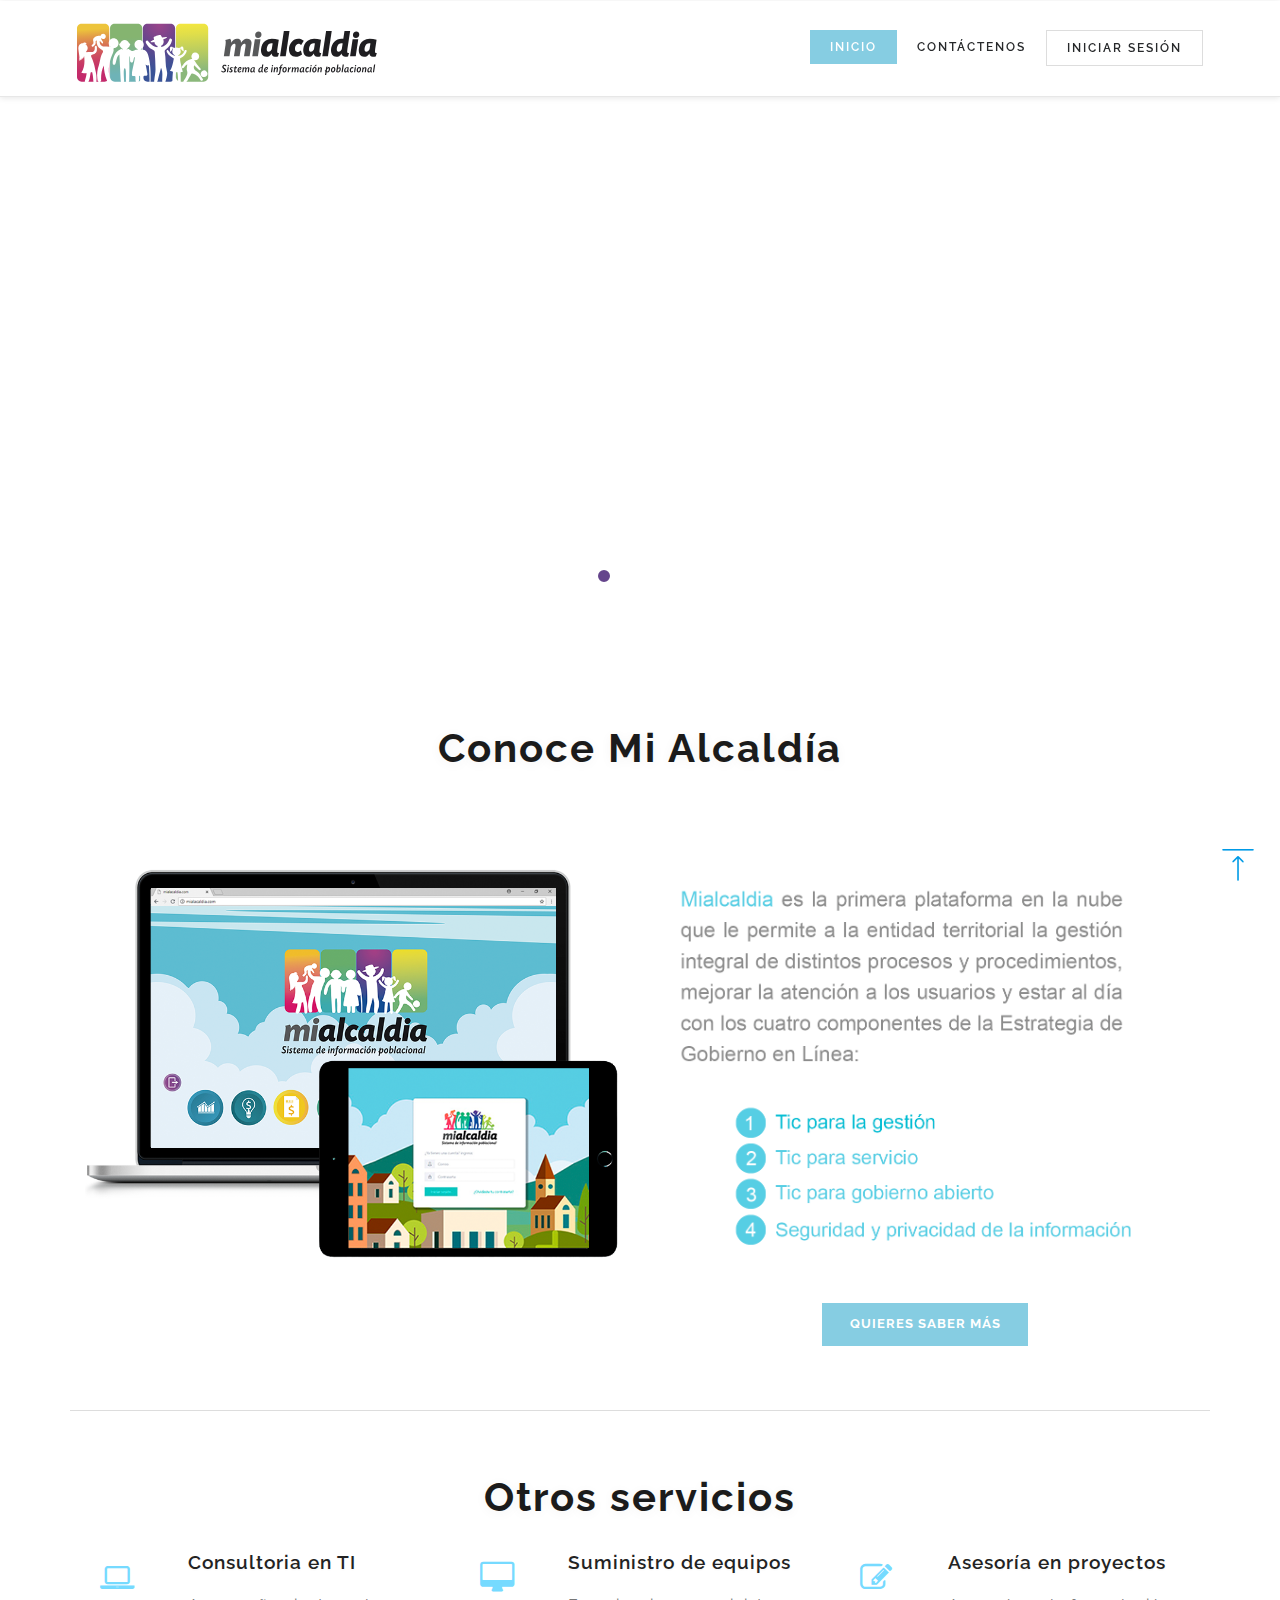
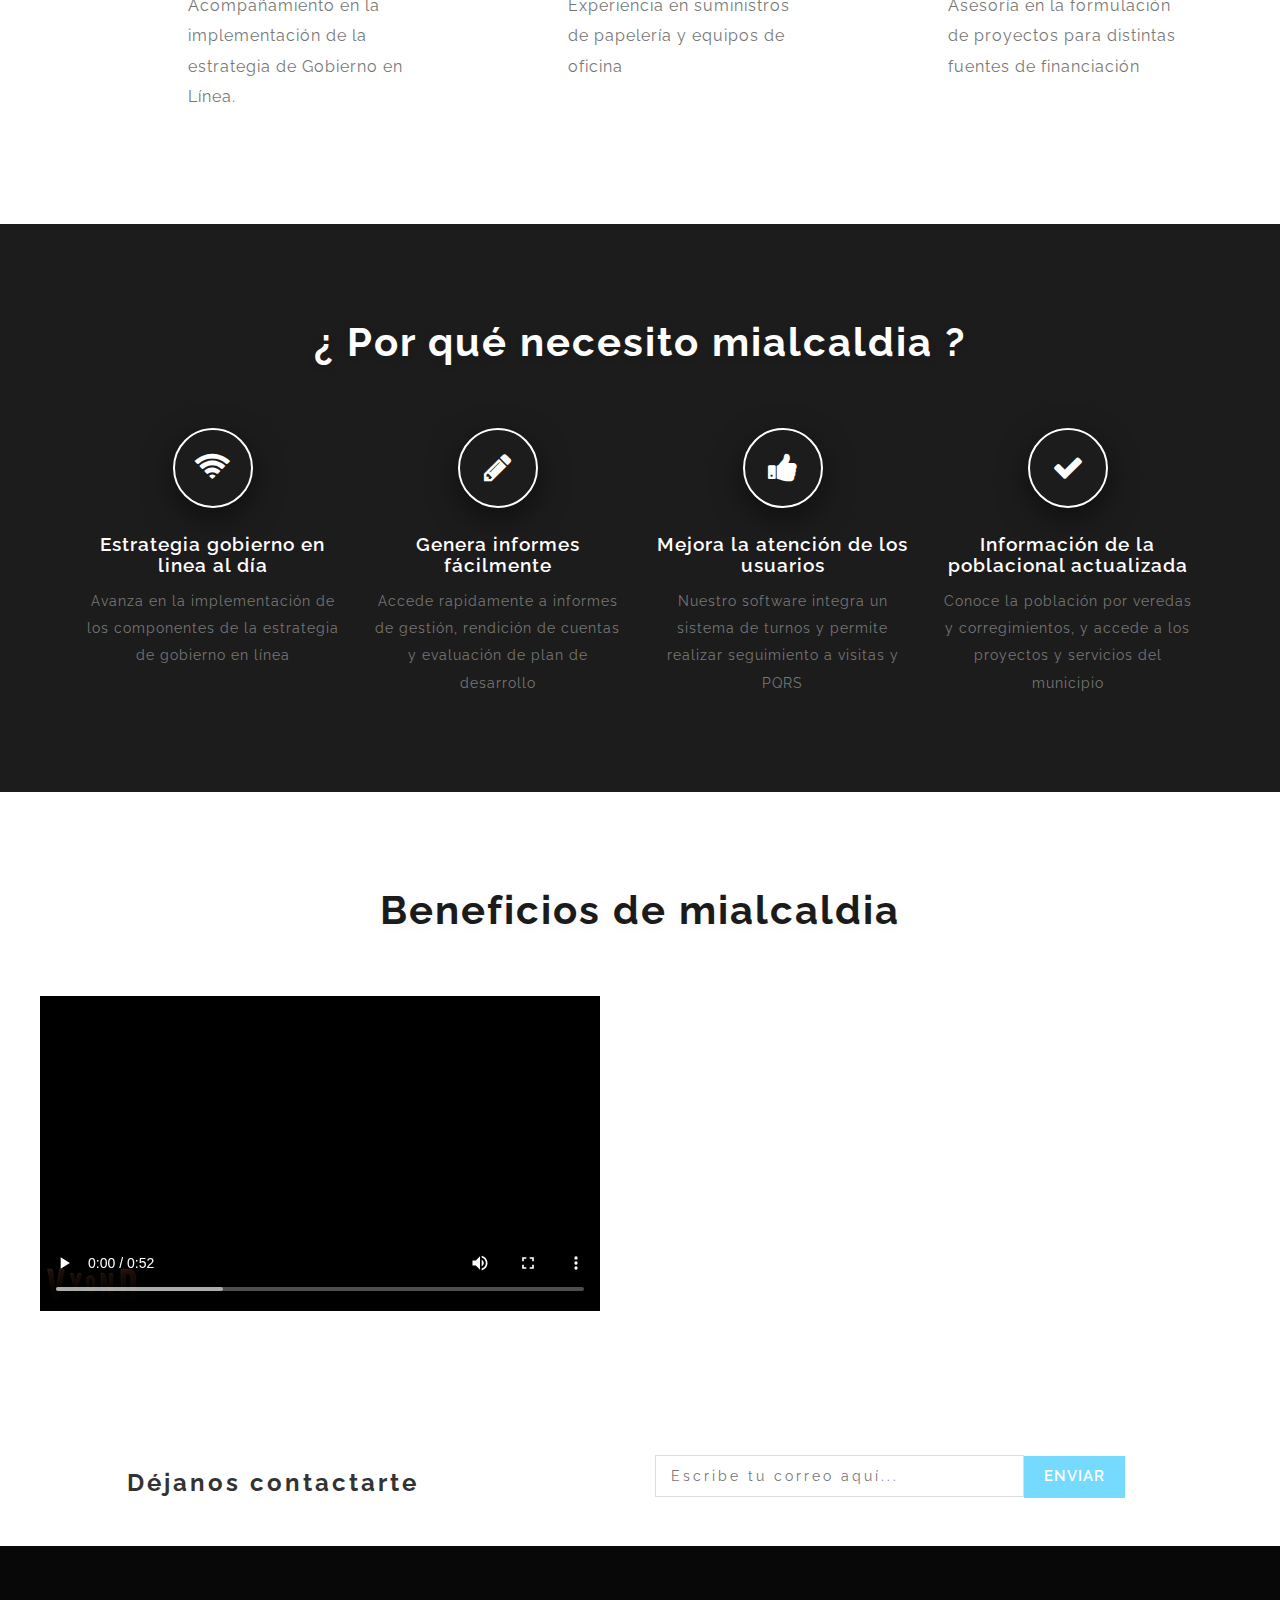
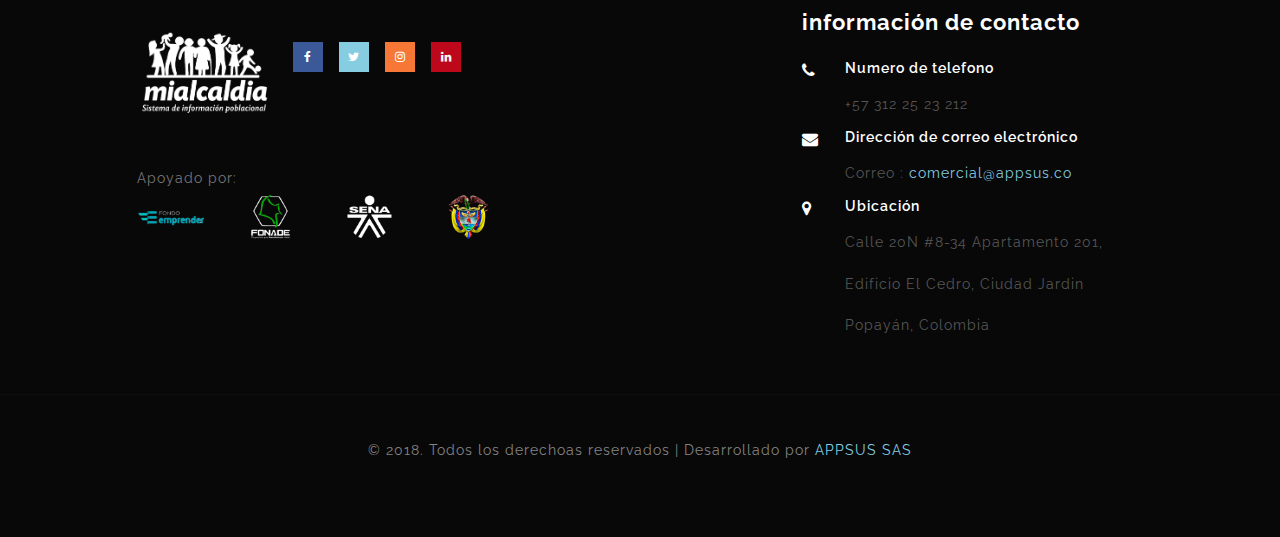
==== index.html @ 572cb710 "Cambios login" ====
<!--
	Author: W3layouts
	Author URL: http://w3layouts.com
	License: Creative Commons Attribution 3.0 Unported
	License URL: http://creativecommons.org/licenses/by/3.0/
-->

<!DOCTYPE html>
<html>

<head>
	<title>INICIO</title>

	<!--/tags -->
	<meta name="viewport" content="width=device-width, initial-scale=1">
	<meta http-equiv="Content-Type" content="text/html; charset=utf-8" />
	<meta name="keywords" content="Conceit Responsive web template, Bootstrap Web Templates, Flat Web Templates, Android Compatible web template, 
Smartphone Compatible web template, free webdesigns for Nokia, Samsung, LG, SonyEricsson, Motorola web design" />
	<script type="application/x-javascript">
		addEventListener("load", function () {
			setTimeout(hideURLbar, 0);
		}, false);

		function hideURLbar() {
			window.scrollTo(0, 1);
		}
	</script>
	<!--//tags -->
	<link href="css/bootstrap.css" rel="stylesheet" type="text/css" media="all" />
	<link href="css/style.css" rel="stylesheet" type="text/css" media="all" />
	<link href="css/prettyPhoto.css" rel="stylesheet" type="text/css" />
	<link href="css/font-awesome.css" rel="stylesheet">
	<!-- //for bootstrap working -->
	<link href="//fonts.googleapis.com/css?family=Raleway:100,100i,200,300,300i,400,400i,500,500i,600,600i,700,800" rel="stylesheet">
	<link href="//fonts.googleapis.com/css?family=Source+Sans+Pro:300,300i,400,400i,600,600i,700" rel="stylesheet">
	<link rel="shortcut icon" href="assets/img/favicon/favicon.png">
</head>

<body>
	<div class="top_header" id="home">
		<!-- Fixed navbar -->
		<nav class="navbar navbar-default navbar-fixed-top">
			<div class="nav_top_fx_w3ls_agileinfo">
				<div class="navbar-header">
					<button type="button" class="navbar-toggle collapsed" data-toggle="collapse" data-target="#navbar" aria-expanded="false"
					    aria-controls="navbar">
            <span class="sr-only">Toggle navigation</span>
            <span class="icon-bar"></span>
            <span class="icon-bar"></span>
            <span class="icon-bar"></span>
          </button>
		  	<div class="logo-w3layouts-agileits">
				<h1> <a class="navbar-brand" href="index.html"><img src="images/logo.svg"  alt="logo"> </a></h1>
			</div>
				</div>
				<div id="navbar" class="navbar-collapse collapse">
					<div class="nav_right_top">
						<ul class="nav navbar-nav navbar-right">
							<li><a class="request" href="www.mialcaldia.org/pruebaappsus">Iniciar sesión</a></li>
						</ul>
						<ul class="nav navbar-nav">
							<li class="active"><a href="index.html">Inicio</a></li>
							<li><a href="contact.html">Contáctenos</a></li>
						</ul>						
					</div>
				</div>
				<!--/.nav-collapse -->
			</div>
		</nav>
	</div>
	<!-- banner -->
	<div id="myCarousel" class="carousel slide" data-ride="carousel">
		<!-- Indicators -->
		<ol class="carousel-indicators">
			<li data-target="#myCarousel" data-slide-to="0" class="active"></li>
			<li data-target="#myCarousel" data-slide-to="1" class=""></li>
			<li data-target="#myCarousel" data-slide-to="2" class=""></li>
			<li data-target="#myCarousel" data-slide-to="3" class=""></li>
		</ol>
		<div class="carousel-inner" role="listbox">
			<div class="item active">
				<div class="container img-responsive">
					<div class="carousel-caption">	
					</div>
				</div>
			</div>
			<div class="item item2">
				<div class="container">
					<div class="carousel-caption img-responsive">
					</div>
				</div>
			</div>
			<div class="item item3">
				<div class="container">
					<div class="carousel-caption img-responsive">
					</div>
				</div>
			</div>
			<div class="item item4">
				<div class="container">
					<div class="carousel-caption img-responsive">
					</div>
				</div>
			</div>
		</div>
		<a class="left carousel-control" href="#myCarousel" role="button" data-slide="prev">
			<span class="fa fa-chevron-left" aria-hidden="true"></span>
			<span class="sr-only">Anterior</span>
		</a>
		<a class="right carousel-control" href="#myCarousel" role="button" data-slide="next">
			<span class="fa fa-chevron-right" aria-hidden="true"></span>
			<span class="sr-only">Siguiente</span>
		</a>
		<!-- The Modal -->
	</div>
	<!--//banner -->
	<!--/ab-->
	<div class="banner_bottom">
		<div class="container">
			<h3 class="tittle-w3ls">Conoce Mi Alcaldía</h3>
			<div class="inner_sec_info_wthree_agile">
				<div class="help_full">
					<div class="col-md-6 banner_bottom_grid help">
						<img src="assets/img/pantallas.png" alt=" " class="img-responsive">
					</div>
					<div class="col-md-6 banner_bottom_left">
						<img src="assets/img/textopantallas.png" alt=" " class="img-responsive">
						<div class="ab_button">
							<br>
							<br>
							<a class="btn btn-primary" href="contact.html" role="button">Quieres saber más</a>
						</div>
					</div>
					<div class="clearfix"></div>
				</div>
			</div>
			<!-- slader-->
			<div class="news-main">
			<h3 class="tittle-w3ls">Otros servicios</h3>
			<div class="col-md-4 banner_bottom_left">
				<div class="banner_bottom_pos">
					<div class="banner_bottom_pos_grid">
						<div class="col-xs-3 banner_bottom_grid_left">
							<div class="banner_bottom_grid_left_grid">
								<span class="fa fa-laptop" aria-hidden="true"></span>
							</div>
						</div>
						<div class="col-xs-9 banner_bottom_grid_right">
							<h4>Consultoria en TI</h4>
							<p>Acompañamiento en la implementación de la estrategia de Gobierno en Línea.</p>

						</div>
						<div class="clearfix"> </div>
					</div>
				</div>
			</div>
			<div class="col-md-4 banner_bottom_left">
				<div class="banner_bottom_pos">
					<div class="banner_bottom_pos_grid">
						<div class="col-xs-3 banner_bottom_grid_left">
							<div class="banner_bottom_grid_left_grid">
								<span class="fa fa-desktop" aria-hidden="true"></span>
							</div>
						</div>
						<div class="col-xs-9 banner_bottom_grid_right">
							<h4>Suministro de equipos</h4>
							<p>Experiencia en suministros de papelería y equipos de oficina
						</div>
						<div class="clearfix"> </div>
					</div>
				</div>
			</div>
			<div class="col-md-4 banner_bottom_left">
				<div class="banner_bottom_pos">
					<div class="banner_bottom_pos_grid">
						<div class="col-xs-3 banner_bottom_grid_left">
							<div class="banner_bottom_grid_left_grid">
								<span class="fa fa-pencil-square-o" aria-hidden="true"></span>
							</div>
						</div>
						<div class="col-xs-9 banner_bottom_grid_right">
							<h4>Asesoría en proyectos</h4>
							<p>Asesoría en la formulación de proyectos para distintas fuentes de financiación</p>

						</div>
						<div class="clearfix"> </div>
					</div>
				</div>
			</div>
			<div class="clearfix"></div>
		</div>
		</div>
	</div>
	<!--//ab-->

<!--/what-->
<div class="works">
	<div class="container">
		<h3 class="tittle-w3ls cen">¿ Por qué necesito mialcaldia ?</h3>
		<div class="inner_sec_info_wthree_agile">
			<div class="ser-first">
				<div class="col-md-3 ser-first-grid text-center">
					<span class="fa fa-wifi" aria-hidden="true"></span>
					<h3>Estrategia gobierno en linea al día</h3>
					<p>Avanza en la implementación de los componentes de la estrategia de gobierno en línea</p>
				</div>
				<div class="col-md-3 ser-first-grid text-center">
					<span class="fa fa-pencil" aria-hidden="true"></span>
					<h3>Genera informes fácilmente</h3>
					<p>Accede rapidamente a informes de gestión, rendición de cuentas y evaluación de plan de desarrollo</p>
				</div>
				<div class="col-md-3 ser-first-grid text-center">
					<span class="fa fa-thumbs-up" aria-hidden="true"></span>
					<h3>Mejora la atención de los usuarios</h3>
					<p>Nuestro software integra un sistema de turnos y permite realizar seguimiento a visitas y PQRS</p>
				</div>
				<div class="col-md-3 ser-first-grid text-center">
					<span class="fa fa-check" aria-hidden="true"></span>
					<h3>Información de la poblacional actualizada</h3>
					<p>Conoce la población por veredas y corregimientos, y accede a los proyectos y servicios del municipio</p>
				</div>
				<div class="clearfix"></div>
			</div>
		</div>

	</div>
</div>

<div class="banner_bottom">
		    <h3 class="tittle-w3ls">Beneficios de mialcaldia</h3>
			<div class="inner_sec_info_wthree_agile">
				<div class="help_full">
					<div class="col-md-6 banner_bottom_grid help">
							<div class="delimitador">
								<div class="contenedor2">
									<video class="video" controls>
										<source src="./assets/video/mialcaldia.mp4" type="video/mp4">
									</video>
								</div>
							</div>
					</div>
					<div class="col-md-6 banner_bottom_left">
						<!-- <img src="assets/img/textopantallas.png" alt=" " class="img-responsive"> -->
					</div>
					<div class="clearfix"></div>
				</div>
			</div>
			<div class="clearfix"></div>
</div>

<!-- /newsletter-->
<div class="newsletter_w3ls_agileits">
	<div class="col-sm-6 newsleft">
		<h3>Déjanos contactarte</h3>
	</div>
	<div class="col-sm-6 newsright">
		<form action="#" method="post">
			<input type="email" placeholder="Escribe tu correo aquí..." name="email" required="">
			<input type="submit" value="Enviar">
		</form>
	</div>

	<div class="clearfix"></div>
</div>
<!-- //newsletter-->


<!-- footer -->
<div class="footer">
	<div class="footer_inner_info_w3ls_agileits">
		<div class="col-md-1"></div>
		<div class="col-md-4">
			<div class="col-md-5 ser-first-grid"><img src="assets/img/logos/logomialcaldia.png" alt=" " class="img-responsive"></div>
			<ul class="social-nav model-3d-0 footer-social social two">
							<li>
								<a href="https://www.facebook.com/Appsussas/" class="facebook">
									<div class="front">
										<i class="fa fa-facebook" aria-hidden="true"></i>
									</div>
									<div class="back">
										<i class="fa fa-facebook" aria-hidden="true"></i>
									</div>
								</a>
							</li>
							<li>
								<a href="#" class="twitter">
									<div class="front">
										<i class="fa fa-twitter" aria-hidden="true"></i>
									</div>
									<div class="back">
										<i class="fa fa-twitter" aria-hidden="true"></i>
									</div>
								</a>
							</li>
							<li>
								<a href="#" class="instagram">
									<div class="front">
										<i class="fa fa-instagram" aria-hidden="true"></i>
									</div>
									<div class="back">
										<i class="fa fa-instagram" aria-hidden="true"></i>
									</div>
								</a>
							</li>
							<li>
								<a href="#" class="pinterest">
									<div class="front">
										<i class="fa fa-linkedin" aria-hidden="true"></i>
									</div>
									<div class="back">
										<i class="fa fa-linkedin" aria-hidden="true"></i>
									</div>
								</a>
							</li>
			</ul>
			<div class="col-md-12 ser-first-grid"><br><p>Apoyado por:</p></div>
			<div class="col-md-3 ser-first-grid"><img src="assets/img/logos/fondoemprender.png" alt=" " class="img-responsive"></div>
			<div class="col-md-3 ser-first-grid"><img src="assets/img/logos/fonade.png" alt=" " class="img-responsive"></div>
			<div class="col-md-3 ser-first-grid"><img src="assets/img/logos/sena.png" alt=" " class="img-responsive"></div>
			<div class="col-md-3 ser-first-grid"><img src="assets/img/logos/colombia.png" alt=" " class="img-responsive"></div>
			<div class="col-md-12 ser-first-grid"><br></div>
		</div>
		<div class="col-md-7">
			<div class="sign-grds">
			    <div class="col-md-4 sign-gd-two"></div>
				<div class="col-md-6 sign-gd-two">
					<h4>información de contacto</h4>
					<div class="address">
						<div class="address-grid">
							<div class="address-left">
								<i class="fa fa-phone" aria-hidden="true"></i>
							</div>
							<div class="address-right">
								<h6>Numero de telefono</h6>
								<p>+57 312 25 23 212</p>
							</div>
							<div class="clearfix"> </div>
						</div>
						<div class="address-grid">
							<div class="address-left">
								<i class="fa fa-envelope" aria-hidden="true"></i>
							</div>
							<div class="address-right">
								<h6>Dirección de correo electrónico</h6>
								<p>Correo :
									<a href="mailto:comercial@appsus.co"> comercial@appsus.co</a>
								</p>
							</div>
							<div class="clearfix"> </div>
						</div>
						<div class="address-grid">
							<div class="address-left">
								<i class="fa fa-map-marker" aria-hidden="true"></i>
							</div>
							<div class="address-right">
								<h6>Ubicación</h6>
								<p>Calle 20N #8-34 Apartamento 201,</p>
							    <p>Edificio El Cedro, Ciudad Jardin</p>
								<p>Popayán, Colombia</p>
							</div>
							<div class="clearfix"> </div>
						</div>
					</div>
				</div>

				<div class="clearfix"></div>
			</div>
		</div>
		<div class="clearfix"></div>
		<p class="copy-right">&copy 2018. Todos los derechoas reservados | Desarrollado por
			<a href="http://www.appsus.co/">APPSUS SAS</a>
		</p>
	</div>
</div>
</div>
<!-- //footer -->
	<script type="text/javascript" src="js/jquery-2.2.3.min.js"></script>
	<script type="text/javascript" src="js/bootstrap.js"></script>
	<script>
		$('ul.dropdown-menu li').hover(function () {
			$(this).find('.dropdown-menu').stop(true, true).delay(200).fadeIn(500);
		}, function () {
			$(this).find('.dropdown-menu').stop(true, true).delay(200).fadeOut(500);
		});
	</script>

	<!-- js -->
	<!-- Smooth-Scrolling-JavaScript -->
	<script type="text/javascript" src="js/easing.js"></script>
	<script type="text/javascript" src="js/move-top.js"></script>
	<script type="text/javascript">
		jQuery(document).ready(function ($) {
			$(".scroll, .navbar li a, .footer li a").click(function (event) {
				$('html,body').animate({
					scrollTop: $(this.hash).offset().top
				}, 1000);
			});
		});
	</script>
	<!-- //Smooth-Scrolling-JavaScript -->
	<script type="text/javascript">
		$(document).ready(function () {
			/*
									var defaults = {
							  			containerID: 'toTop', // fading element id
										containerHoverID: 'toTopHover', // fading element hover id
										scrollSpeed: 1200,
										easingType: 'linear' 
							 		};
									*/

			$().UItoTop({
				easingType: 'easeOutQuart'
			});

		});
	</script>
	<a href="#home" class="scroll" id="toTop" style="display: block;"> <span id="toTopHover" style="opacity: 1;"> </span></a>
	<!-- jQuery-Photo-filter-lightbox-Gallery-plugin -->
	<script type="text/javascript" src="js/jquery-1.7.2.js"></script>
	<script src="js/jquery.quicksand.js" type="text/javascript"></script>
	<script src="js/script.js" type="text/javascript"></script>
	<script src="js/jquery.prettyPhoto.js" type="text/javascript"></script>
	<!-- //jQuery-Photo-filter-lightbox-Gallery-plugin -->

</body>

</html>
---- css/style.css ----
/*--
	Author: W3Layouts
	Author URL: http://w3layouts.com
	License: Creative Commons Attribution 3.0 Unported
	License URL: http://creativecommons.org/licenses/by/3.0/
--*/

html,
body {
    margin: 0;
    font-size: 100%;
    background: #fff;
    font-family: 'Raleway', sans-serif;
}

body a {
    text-decoration: none;
    transition: 0.5s all;
    -webkit-transition: 0.5s all;
    -moz-transition: 0.5s all;
    -o-transition: 0.5s all;
    -ms-transition: 0.5s all;
}

a:hover {
    text-decoration: none;
}

input[type="button"],
input[type="submit"] {
    transition: 0.5s all;
    -webkit-transition: 0.5s all;
    -moz-transition: 0.5s all;
    -o-transition: 0.5s all;
    -ms-transition: 0.5s all;
}

h1,
h2,
h3,
h4,
h5,
h6 {
    margin: 0;
    font-family: 'Raleway', sans-serif;
}

p {
    letter-spacing: 1px;
    font-size: 1em;
    line-height: 1.9em;
    color: #777;
}

ul {
    margin: 0;
    padding: 0;
}

label {
    margin: 0;
}

.navbar-nav {
    float: right;
    margin: 0;
}

.navbar-default {
    background-color: #ffffff;
    box-shadow: 0px 1px 6px rgba(0, 0, 0, 0.1);
}

.navbar-nav>li>a {
    padding-top: 25px;
    padding-bottom: 25px;
}

.nav_top_fx_w3ls_agileinfo {
    margin: 0 auto;
    width: 88%;
    padding: 1.4em 0;
}

.navbar-brand {
    float: left;
    height: 50px;
    padding: 0;
    font-size: 18px;
    line-height: 20px;
    display: inline-block;
    text-shadow: 0 1px 2px rgba(0, 0, 0, 0.29);
    color: #000;
    font-weight: 700;
    text-decoration: none;
}

.navbar-default .navbar-brand {
    color: #111;
}

.logo-w3layouts-agileits h1 a {
    font-size: 1.1em;
    color: #111;
    height: 50px;
    width: 40px;
}

.navbar-nav>li>a {
    padding: 7px 20px;
    text-transform: uppercase;
    letter-spacing: 2px;
    font-size: 0.75em;
    font-weight: 600;
}

.navbar-default .navbar-nav>li>a {
    color: #27292b;
}

.dropdown-menu>li>a {
    display: block;
    padding: 10px 20px!important;
    clear: both;
    font-weight: normal;
    line-height: 1.42857143;
    color: #807d7d;
    letter-spacing: 1px;
}

.dropdown-menu>li>a:hover,
.dropdown-menu>li>a:focus {
    color: #262626;
    text-decoration: none;
    background-color: #c3e6f3;
}

a.request {

    border: 1px solid #ddd;
    padding: 0.6em 1.2em;
 
}

.nav_right_top {
    margin-top: 0.4em;
}

.navbar-default .navbar-nav>.active>a,
.navbar-default .navbar-nav>.active>a:hover,
.navbar-default .navbar-nav>.active>a:focus {
    color: #fff;
    background-color: #86CDE2;
}

.navbar-default .navbar-brand:hover,
.navbar-default .navbar-brand:focus {
    color: #2d2d2d;
    background-color: none;
}

span.desc {
    font-size: 0.3em;
    display: block;
    font-weight: 400;
    color: #777;
    letter-spacing: 5px;
}

.logo-w3layouts-agileits i.fa {
    color: #76daff;
}

/*-- header --*/

/*--// header --*/

/*-- banner --*/

.carousel .item {
    background: url(../assets/img/b1.png) no-repeat;
    background: url(../assets/img/b1.png) no-repeat;
    background: url(../assets/img/b1.png) no-repeat;
    background: url(../assets/img/b1.png) no-repeat;
    background-size: cover;
}

.carousel .item.item2 {
    background: url(../assets/img/b2.png) no-repeat;
    background: url(../assets/img/b2.png) no-repeat;
    background: url(../assets/img/b2.png) no-repeat;
    background: url(../assets/img/b2.png) no-repeat;
    background-size: cover;
}

.carousel .item.item3 {
    background: url(../assets/img/b3.png) no-repeat;
    background: url(../assets/img/b3.png) no-repeat;
    background: url(../assets/img/b3.png) no-repeat;
    background: url(../assets/img/b3.png) no-repeat;
    background-size: cover;
}

.carousel .item.item4 {
    background: url(../assets/img/b4.png) no-repeat;
    background: url(../assets/img/b4.png) no-repeat;
    background: url(../assets/img/b4.png) no-repeat;
    background: url(../assets/img/b4.png) no-repeat;
    background-size: cover;
}

.carousel .item.item5 {
    background: url(../assets/img/informacion/bancoproyectos.png) no-repeat;
    background: url(../assets/img/informacion/bancoproyectos.png) no-repeat;
    background: url(../assets/img/informacion/bancoproyectos.png) no-repeat;
    background: url(../assets/img/informacion/bancoproyectos.png) no-repeat;
    background-size: cover;
}

.carousel .item.item6 {
    background: url(../assets/img/informacion/rendicioncuentas.png) no-repeat;
    background: url(../assets/img/informacion/rendicioncuentas.png) no-repeat;
    background: url(../assets/img/informacion/rendicioncuentas.png) no-repeat;
    background: url(../assets/img/informacion/rendicioncuentas.png) no-repeat;
    background-size: cover;
}

.carousel .item.item7 {
    background: url(../assets/img/informacion/contratacion.png) no-repeat;
    background: url(../assets/img/informacion/contratacion.png) no-repeat;
    background: url(../assets/img/informacion/contratacion.png) no-repeat;
    background: url(../assets/img/informacion/contratacion.png) no-repeat;
    background-size: cover;
}

.carousel .item.item8 {
    background: url(../assets/img/informacion/ventanillaunica.png) no-repeat;
    background: url(../assets/img/informacion/ventanillaunica.png) no-repeat;
    background: url(../assets/img/informacion/ventanillaunica.png) no-repeat;
    background: url(../assets/img/informacion/ventanillaunica.png) no-repeat;
    background-size: cover;
}

.carousel .item.item9 {
    background: url(../assets/img/informacion/documental.png) no-repeat;
    background: url(../assets/img/informacion/documental.png) no-repeat;
    background: url(../assets/img/informacion/documental.png) no-repeat;
    background: url(../assets/img/informacion/documental.png) no-repeat;
    background-size: cover;
}

.carousel .item.item10 {
    background: url(../assets/img/informacion/recursoshumanos.png) no-repeat;
    background: url(../assets/img/informacion/recursoshumanos.png) no-repeat;
    background: url(../assets/img/informacion/recursoshumanos.png) no-repeat;
    background: url(../assets/img/informacion/recursoshumanos.png) no-repeat;
    background-size: cover;
}

.carousel .item.item11 {
    background: url(../assets/img/informacion/inventarios.png) no-repeat;
    background: url(../assets/img/informacion/inventarios.png) no-repeat;
    background: url(../assets/img/informacion/inventarios.png) no-repeat;
    background: url(../assets/img/informacion/inventarios.png) no-repeat;
    background-size: cover;
}

.carousel .item.item12 {
    background: url(../assets/img/informacion/administrativo.png) no-repeat;
    background: url(../assets/img/informacion/administrativo.png) no-repeat;
    background: url(../assets/img/informacion/administrativo.png) no-repeat;
    background: url(../assets/img/informacion/administrativo.png) no-repeat;
    background-size: cover;
}

.carousel-caption h2,
.carousel-caption h3 {
    font-size: 4em;
    font-weight: 700;
    letter-spacing: 2px;
}

.carousel-caption h2 span,
.carousel-caption h3 span {
    font-weight: 600;
}

.carousel-caption p {
    letter-spacing: 7px;
    font-size: 1.1em;
    font-weight: 300;
    color: #fff;
    margin: 1em 0 2em 0;
}

.carousel-caption a {
    color: #fff;
    letter-spacing: 1px;
    padding: 11px 20px;
    background: none;
    font-size: 0.9em;
    border-radius: 0;
    border: 1px solid #fff;
}

.carousel-caption a:hover {
    background: #ee4f4f;
    border: 1px solid #ee4f4f;
}

.codes {
    padding: 5em 0;
    background: #fff;
}

.codes.agileitsbg2 {
    background: #E74C3C;
    background-image: -webkit-linear-gradient(#ff9d2f, #ff6126);
    background-image: -moz-linear-gradient(#ff9d2f, #ff6126);
    background-image: -ms-linear-gradient(#ff9d2f, #ff6126);
    background-image: linear-gradient(#ff9d2f, #ff6126);
    padding-bottom: 10em;
}

.codes.agileitsbg3 {
    background: #3498DB;
    padding-bottom: 10em;
}

.codes.agileitsbg4 {
    background: #2ECC71;
    padding-bottom: 10em;
}

.carousel.slide.grid_3.grid_4 {
    border-top: 10px solid #3ACFD5;
    border-bottom: 10px solid #3a4ed5;
    -webkit-box-sizing: border-box;
    -moz-box-sizing: border-box;
    box-sizing: border-box;
    background-position: 0 0, 100% 0;
    background-repeat: no-repeat;
    -webkit-background-size: 10px 100%;
    -moz-background-size: 10px 100%;
    background-size: 10px 100%;
    background-image: url([data-uri]ÃƒÂ¢Ã¢â€šÂ¬Ã‚Â¦0iMSIgaGVpZ2h0PSIxIiBmaWxsPSJ1cmwoI2xlc3NoYXQtZ2VuZXJhdGVkKSIgLz48L3N2Zz4=), url([data-uri]ÃƒÂ¢Ã¢â€šÂ¬Ã‚Â¦0iMSIgaGVpZ2h0PSIxIiBmaWxsPSJ1cmwoI2xlc3NoYXQtZ2VuZXJhdGVkKSIgLz48L3N2Zz4=);
    background-image: -webkit-linear-gradient(top, #3acfd5 0%, #3a4ed5 100%), -webkit-linear-gradient(top, #3acfd5 0%, #3a4ed5 100%);
    background-image: -moz-linear-gradient(top, #3acfd5 0%, #3a4ed5 100%), -moz-linear-gradient(top, #3acfd5 0%, #3a4ed5 100%);
    background-image: -o-linear-gradient(top, #3acfd5 0%, #3a4ed5 100%), -o-linear-gradient(top, #3acfd5 0%, #3a4ed5 100%);
    background-image: linear-gradient(to bottom, #3acfd5 0%, #3a4ed5 100%), linear-gradient(to bottom, #3acfd5 0%, #3a4ed5 100%);
}

.carousel-indicators {
    bottom: 5%;
    left: 50%;
}

.carousel-caption {
    position: inherit;
    min-height: 650px !important;
    padding-top: 16em;
    text-align: center;
}

.carousel2-caption {
    position: inherit;
    min-height: 200px !important;
    padding-top: 16em;
    text-align: center;
}



.carousel-control {
    line-height: 15em;
}

.carousel-indicators li {
    display: inline-block;
    width: 12px;
    height: 12px;
    margin: 0 4px;
    border: 2px solid #fff;
}

.carousel-indicators .active {
    width: 12px;
    height: 12px;
    margin: 0px 4px;
    border: 2px solid #65458C;
    background: #65458C;
}

/* Show it is fixed to the top */

.top-buttons {
    margin: 2em auto 0;
    text-align: center;
    width: 24%;
}

.bnr-button {
    float: left;
}

.bnr-button a {
    text-decoration: none;
    padding: .8em 1.5em;
    text-align: center;
    border: solid 2px #fff;
    letter-spacing: 2px;
    text-transform: uppercase;
    color: #fff;
    font-size: 0.75em;
    display: inline-block;
}

a.act {
    border: solid 2px #65458C;
    background-color: #65458C;
}

.bnr-button a:hover {
    border: solid 2px #65458C;
    background-color: #65458C;
}

a.two.scroll {
    margin-left: 10px;
}

/*-- //banner --*/

/*-- /banner_bottom --*/

.banner_bottom_left h4 {
    font-size: 1.5em;
    color: #3c3c3c;
    letter-spacing: 1px;
    position: relative;
    font-weight: 600;
    line-height: 1.6em;
    margin-bottom: 1em;
    text-shadow: 0 1px 2px rgba(0, 0, 0, 0.05);
}

.help_full img,
.help_full img {
    width: 100%;
}

.news-main {
    margin-top: 4em;
}

.banner_bottom_left p {
    margin-bottom: 1em;
}

.banner_bottom {
    padding: 7em 0;
}

.news-left {
    padding-left: 0;
}

.b_left {
    padding: 0;
}

.b_right {
    padding: 0;
}

.news-right h4 {
    color: #333;
    font-size: 2.5em;
    font-weight: 500;
}

p.sub_p {
    margin: 1.2em 0;
}

.ab_info {
    margin-bottom: 2em;
}

.ab_info h4 {
    margin-top: 1em;
    font-size: 1.4em;
}

.banner_bottom_in {
    text-align: center;
    margin: 0 auto;
    width: 60%;
}

.banner_bottom_in img {
    background-color: #ebeeef;
    padding: 0.5em;
}

.banner_bottom_in p {
    margin: 2em 0;
}

.ab_button {
    float:none;
	text-align:center;
}

.ab_button a {
    padding: 0.8em 2em;
    color: #FFF;
    font-size: 0.8em;
    letter-spacing: 1px;
    background: #86CDE2;
    border: 2px solid #86CDE2;
    border-radius: 0;
    font-weight: 700;
    text-transform: uppercase;
    transition: 0.5s all;
    -webkit-transition: 0.5s all;
    -moz-transition: 0.5s all;
    -o-transition: 0.5s all;
    -ms-transition: 0.5s all;
}

.ab_button a:hover {
    background: #86CDE2;
    border: 2px solid #86CDE2;
    color: #222;
}

.banner_bottom_in h3 {
    line-height: 1.3em;
}

.banner_bottom_in iframe {
    width: 600px;
    min-height: 333px;
    border: 6px solid #ddd;
    margin-top: 3em;
}

.news-main {
    margin-top: 4em;
    border-top: 1px solid #ddd;
    padding-top: 4em;
}

.banner_bottom_grid_left_grid span {
    font-size: 2em;
    color: #76daff;
    line-height: 62px;
}

.banner_bottom_grid_right h4 {
    font-size: 1.2em;
    margin-bottom: .7em;
    font-weight: 600;
    color: #222222;
    letter-spacing: 1px;
}

.banner_bottom_grid_right p {
    line-height: 1.9em;
}

/*-- /works--*/

.inner_sec_info_wthree_agile {
    margin-top: 4em;
}

.banner_inner_con {
    background-size: cover;
    -webkit-background-size: cover;
    -o-background-size: cover;
    -ms-background-size: cover;
    min-height: 300px;
}
.banner_inner_con2 {
    background: url(../assets/img/bannercontacto.png) no-repeat 0px 0px;
    background-size: cover;
    -webkit-background-size: cover;
    -o-background-size: cover;
    -ms-background-size: cover;
    min-height: 300px;
}

/* Para tener un ancho máximo debemos de establecer el width del DIV.delimitador */
.delimitador{
width:560px;
margin:auto;
}
/* El contenedor con el padding-top crea el tamaño del vídeo */
.contenedor2{
height:0px;
width:100%;
max-width:560px; /* Así establecemos el ancho máximo (si lo queremos) */
padding-top:56.25%; /* Relación: 16/9 = 56.25% */
position:relative;
}
/* El iframe se adapta al tamaño del contenedor */
.video{
position:absolute;
height:100%;
width:100%;
top:0px;
left:0px;
}

.services-breadcrumb {
    padding: 1em 1em;
    background: #f5f5f5;
    text-align: center;
}

ul.short li {
    text-align: left;
    display: inline-block;
    letter-spacing: 1px;
    color: #8c8e90;
    font-size: 0.85em;
}

ul.short li a {
    color: #76daff;
    text-decoration: none;
}

.services-breadcrumb ul li span {
    padding: 0 1.5em;
}

/*-- //works--*/

h3.tittle-w3ls {
    color: #1b1b1b;
    font-size: 3em;
    text-align: left;
    letter-spacing: 2px;
    font-weight: 700;
    margin-bottom: .7em;
    text-shadow: 0 2px 12px rgba(0, 0, 0, 0.05);
    text-align: center;
}

h3.tittle-w3ls.cen {
    color: #fff;
    text-align: center;
}

.ser-first-grid span {
    font-size: 32px;
    color: #fff;
    background: none;
    width: 80px;
    height: 80px;
    line-height: 2.4em;
    border: 2px solid #fff;
    border-radius: 50%;
    -webkit-border-radius: 50%;
    -moz-border-radius: 50%;
    -o-border-radius: 50%;
    -ms-border-radius: 50%;
    box-shadow: 0 10px 30px rgba(0, 0, 0, 0.5);
    -o-box-shadow: 0 10px 30px rgba(0, 0, 0, 0.5);
    -moz-box-shadow: 0 10px 30px rgba(0, 0, 0, 0.5);
    -ms-box-shadow: 0 10px 30px rgba(0, 0, 0, 0.5);
}

.ser-first-grid:hover span {
    color: #76daff;
    border: 2px solid #76daff;
}

.ser-first-grid p {
    margin: 0;
    color: #777;
    font-size: 0.9em;
    line-height: 1.9em;
}

.ser-first-grid h3 {
    margin: 26px 0 10px 0;
    color: #fff;
    font-weight: 600;
    font-size: 1.2em;
    letter-spacing: 1px;
}

.works {
    padding: 7em 0;
    background: #1d1c1c;
}

/*-- /blog --*/

.banner-btm-top,
.banner-btm-bottom {
    display: flex;
    display: -webkit-flex;
}

.a1 {
    background: #76daff;
}

.a4 {
    background: #57cefb;
}

.a2 {
    background: url(../images/g1.jpg) no-repeat 0px 0px;
    background-size: cover;
    -webkit-background-size: cover;
    -moz-background-size: cover;
    -o-background-size: cover;
    -ms-background-size: cover;
    min-height: 350px;
}

.a3 {
    background: url(../images/banner2.jpg) no-repeat 0px 0px;
    background-size: cover;
    -webkit-background-size: cover;
    -moz-background-size: cover;
    -o-background-size: cover;
    -ms-background-size: cover;
    min-height: 350px;
}

.a5 {
    background: url(../images/g5.jpg) no-repeat 0px 0px;
    background-size: cover;
    -webkit-background-size: cover;
    -moz-background-size: cover;
    -o-background-size: cover;
    -ms-background-size: cover;
    min-height: 350px;
}

.a6 {
    background: url(../images/g8.jpg) no-repeat 0px 0px;
    background-size: cover;
    -webkit-background-size: cover;
    -moz-background-size: cover;
    -o-background-size: cover;
    -ms-background-size: cover;
    min-height: 350px;
}

.banner-btm-left {
    padding: 0;
}

.banner-btm-inner {
    flex: 1;
    padding: 4.5em 2.5em;
}

.blog_date h4 {
    font-size: 0.9em;
    font-weight: 600;
    color: #f00;
    margin-bottom: 1em;
}

.banner-btm-inner h6 {
    font-size: 1.1em;
    font-weight: 600;
    color: #222;
    margin-bottom: 1em;
}

.banner-btm-inner h6 a {
    color: #222323;
    letter-spacing: 2px;
}

.banner-btm-inner p {
    font-size: 0.9em;
    color: #fff;
    margin: 1em 0;
}

a.blog-btn {
    background: #fff;
    font-size: 0.85em;
    padding: 0.6em 1em;
    color: #222;
    letter-spacing: 1px;
}

a.blog-btn:hover {
    background: #ff3c41;
    color: #fff;
}

/*-- //blog --*/

/*-- /testimonials --*/

.carousel.slide.two .item {
    background: none !important;
}

.tesimonials {
    padding: 7em 0;
    background: #222222;
    text-align: center;
    background: url(../images/bottom.jpg) no-repeat 0px 0px;
    background-size: cover;
    -webkit-background-size: cover;
    -moz-background-size: cover;
    -o-background-size: cover;
    -moz-background-size: cover;
}

#quote-carousel {
    padding: 0 10px 30px 10px;
    margin-top: 30px;
}

/* Control buttons  */

#quote-carousel .carousel-control {
    background: none;
    color: #fff;
    font-size: 2em;
    text-shadow: none;
    margin-top: 0px;
    line-height: 145px;
}

ol.carousel-indicators.two {
    display: block;
}

/* Previous button  */

#quote-carousel .carousel-control.left {
    left: -116px;
}

/* Next button  */

#quote-carousel .carousel-control.right {
    right: -116px !important;
}

/* Changes the position of the indicators */

#quote-carousel .carousel-indicators {
    left: 34%;
    top: auto;
    bottom: -26px;
    margin-right: -19px;
}

/* Changes the color of the indicators */

#quote-carousel .carousel-indicators li {
    background: #fff;
    width: 12px;
    height: 12px;
    margin: 0 2px;
}

#quote-carousel .carousel-indicators .active {
    width: 12px;
    height: 12px;
    margin: 0 2px;
    background: #ee4f4f;
    border: 1px solid #ee4f4f;
}

#quote-carousel img {
    box-shadow: 0 1px 2px 1px rgba(0, 0, 0, 0.1);
    -webkit-box-shadow: 0 1px 2px 1px rgba(0, 0, 0, 0.1);
    -moz-box-shadow: 0 1px 2px 1px rgba(0, 0, 0, 0.1);
    -o-box-shadow: 0 1px 2px 1px rgba(0, 0, 0, 0.1);
}

/* End carousel */

.item blockquote {
    border-left: none;
    margin: 0;
}

.item blockquote img {
    margin-top: 14px;
}

.item blockquote p:before {
    content: "\f10d";
    font-family: 'Fontawesome';
    float: left;
    margin-right: 10px;
    color: #ff3c41;
    font-size: 2em;
}

.test_img_info p {
    color: #f7f5f5;
    margin-bottom: 1em;
    font-size: 0.9em;
}

.test_img_info h6 {
    color: #76daff;
    font-size: 1em;
    font-weight: 600;
    margin-bottom: 2em;
    letter-spacing: 1px;
}

.text-center.test_img {
    width: 120px;
    height: 120px;
    border: 4px solid rgba(255, 255, 255, 0.07);
    margin-right: 1em;
}

.test_img i {
    color: #fff;
    font-size: 5em;
    line-height: 104px;
}

.test_img_info {
    text-align: left;
}

/**
  MEDIA QUERIES
*/

/* Small devices (tablets, 768px and up) */

@media (min-width: 768px) {
    #quote-carousel {
        margin-bottom: 0;
        padding: 0 40px 30px 40px;
    }
}

/* Small devices (tablets, up to 768px) */

@media (max-width: 768px) {
    /* Make the indicators larger for easier clicking with fingers/thumb on mobile */
    #quote-carousel .carousel-indicators {
        bottom: -20px !important;
    }
    #quote-carousel .carousel-indicators li {
        display: inline-block;
        margin: 0px 5px;
        width: 15px;
        height: 15px;
    }
    #quote-carousel .carousel-indicators li.active {
        margin: 0px 5px;
        width: 20px;
        height: 20px;
    }
}

/*-- //testimonials --*/

/*--/newsletter--*/

.newsletter_w3ls_agileits {
    padding: 3em 7em;
}

.newsright input[type="email"] {
    outline: none;
    width: 100%;
    padding: 10px 15px;
    color: #848484;
    font-size: 14px;
    border: 1px solid #ddd;
    width: 74%;
    letter-spacing: 3px;
    background: none;
}

.newsright input[type="submit"] {
    border: none;
    padding: 10px 20px 11px;
    font-size: 15px;
    outline: none;
    text-transform: uppercase;
    margin: 0 0 0 -4px;
    font-weight: 600;
    letter-spacing: 1px;
    background: #76daff;
    color: #fff;
}

.newsright input[type="submit"]:hover {
    background: #080808;
    color: #ffffff;
}

.newsleft h3 {
    font-size: 24px;
    margin-top: 15px;
    color: #333;
    letter-spacing: 3px;
    font-weight: 700;
}

.blog_sec {
    padding-top: 7em;
}

/*--//newsletter--*/

.banner_bottom.proj {
    background: #f7f7f7;
}

/*-- /error --*/

.error-404 h4 {
    font-size: 12em;
    font-weight: 700;
    color: #333;
    margin: 0;
    padding: 0;
    font-family: 'Source Sans Pro', sans-serif;
}

a.b-home {
    background: #202020;
    padding: 0.7em 1.5em;
    display: inline-block;
    color: #FFF;
    text-decoration: none;
    margin-top: 1em;
    font-size: 0.9em;
}

a.b-home:hover {
    background: #ff3c41;
}

.error-404 p {
    color: #929090;
    font-size: 1em;
    letter-spacing: 8px;
    margin: 0em 0 2em 0;
}

.error.social-icons {
    margin-bottom: 1em;
}

.error.social-icons a {
    color: #4e4e4e;
}

.error.social-icons a:hover {
    color: #00a78e;
}

.error-404 {
    text-align: center;
}

.error-404 form {
    margin: 0 auto;
    width: 40%;
    text-align: center;
}

.error-404 form input[type="search"] {
    outline: none;
    border: 1px solid #c4c5c5;
    background: none;
    color: #212121;
    padding: 13px 15px;
    width: 80%;
    float: left;
    font-size: 13px;
    letter-spacing: 5px;
}

button.btn1 {
    color: #fff;
    border: none;
    padding: 12px 0;
    text-align: center;
    text-decoration: none;
    background: #76daff;
    -webkit-transition: 0.5s all;
    -moz-transition: 0.5s all;
    -o-transition: 0.5s all;
    -ms-transition: 0.5s all;
    transition: 0.5s all;
    float: right;
    width: 20%;
}

button.btn1:hover {
    background: #ff3c41;
}

@media(max-width:640px) {
    .error-404 h4 {
        font-size: 9em;
    }
}

@media(max-width:600px) {
    .error-404 h4 {
        font-size: 6em;
    }
    a.b-home {
        padding: 0.6em 1em;
        margin-top: 1em;
    }
}

@media(max-width:480px) {
    .error-404 h4 {
        font-size: 5em;
    }
    .error-404 p {
        font-size: 0.8em;
        letter-spacing: 5px;
        margin: 1em 0;
    }
}

/*-- //error --*/

/*-- /signin-form --*/

/*-- registration --*/

.signin-form {
    padding: 0em 1em 1em 1em;
    text-align: center;
}

.signin-form h3,
h3.agileinfo_sign {
    font-size: 1.5em;
    color: #212121;
    font-weight: 700;
    margin: 1em 0 0.8em 0;
    text-transform: uppercase;
    letter-spacing: 1px;
}

h3.agileinfo_sign {
    text-align: center;
}

.signin-form h3 span {
    color: #86cde2;
}

.signin-form img {
    border-radius: 50%;
}

.signin-form input[type="email"],
.signin-form input[type="text"],
.signin-form input[type="password"],
.signin-form textarea {
    width: 100%;
    padding: 1em 1em 1em 1em;
    font-size: 0.8em;
    margin: 0.5em 0;
    outline: none;
    color: #212121;
    border: none;
    border: 1px solid #ccc;
    letter-spacing: 1px;
    text-align: left;
}

.signin-form input[type="email"] {
    background: none;
    display: block;
}

.signin-form input[type="text"] {
    background: none;
    display: block;
}

.signin-form input[type="password"] {
    background: none;
    display: block;
}

.signin-form ::-webkit-input-placeholder {
    color: #212121 !important;
}

.signin-form ::-webkit-textarea-placeholder {
    color: #212121 !important;
}

.signin-form textarea {
    min-height: 100px;
}

.signin-form input[type="submit"] {
    outline: none;
    padding: 0.8em 0;
    width: 100%;
    text-align: center;
    font-size: 1em;
    margin-top: 1em;
    border: none;
    color: #FFFFFF;
    text-transform: uppercase;
    cursor: pointer;
    background: #76daff;
    box-shadow: 0px 2px 1px rgba(28, 28, 29, 0.42);
}

.signin-form input[type="submit"]:hover {
    color: #fff;
    background: #000;
    transition: .5s all;
    -webkit-transition: .5s all;
    -moz-transition: .5s all;
    -o-transition: .5s all;
    -ms-transition: .5s all;
}

.signin-form p a {
    font-size: 1em;
    color: #424242;
    letter-spacing: 1px;
    font-weight: 600;
}

.login-social-grids {
    margin: 3em 0 1.5em 0;
}

.login-social-grids ul {
    padding: 0;
    margin: 0;
}

.login-social-grids ul li {
    display: inline-block;
    margin: 0 .5em 0 0;
}

.login-social-grids ul li a {
    color: #FFFFFF;
    text-align: center;
}

.login-social-grids ul li a i.fa.fa-facebook,
.login-social-grids ul li a i.fa.fa-twitter,
.login-social-grids ul li a i.fa.fa-rss {
    height: 30px;
    width: 30px;
    border: solid 2px #212121;
    line-height: 29px;
    background: none;
    color: #212121;
    transition: 0.5s all;
    -webkit-transition: 0.5s all;
    -moz-transition: 0.5s all;
    -o-transition: 0.5s all;
    -ms-transition: 0.5s all;
}

.login-social-grids ul li a i.fa.fa-facebook:hover {
    border: solid 2px #3b5998;
    background: #3b5998;
    color: #FFFFFF;
}

.login-social-grids ul li a i.fa.fa-twitter:hover {
    border: solid 2px #86cde2;
    background: #86cde2;
    color: #FFFFFF;
}

.login-social-grids ul li a i.fa.fa-rss:hover {
    border: solid 2px #f26522;
    background: #f26522;
    color: #FFFFFF;
}

.modal-header .close {
    float: right !important;
}

.form-control:focus {
    border: 1px solid #ccc;
    outline: 0;
    box-shadow: none !important;
}

.login-form-rec {
    margin: 0 auto;
    width: 45%;
}

h3.tittle-w3ls.three {
    font-size: 2.7em;
}

p.reg {
    margin-top: 3em;
}

.signin-form select#country13 {
    font-weight: normal;
    width: 100%;
    border: none;
    outline: none;
    color: #777;
    background: #fff;
    outline: none;
    font-size: 0.91em;
    padding: 1em 1em;
    border: none;
    letter-spacing: 1px;
    margin-right: 2px;
    border: 1px solid #cccaca;
    margin-bottom: 7px;
    text-align: center;
}

/*-- //registration --*/

/*-- //signin-form --*/

/*-- footer --*/

.footer {
    padding: 4em 0;
    background: #080808;
}

.footer_inner_info_w3ls_agileits {
    width: 100%;
    margin: 0 0 0 0;
}

ul.social-nav.model-3d-0.footer-social.social.two {
    position: relative;
    margin-top: 50%;
    margin: 50px 50px 50px 0px;
}

.footer-left p {
    color: #737070;
    line-height: 2em;
    font-size: 14px;
    margin-top: 22px;
}

.sign-gd h4,
.sign-gd-two h4 {
    color: #fff;
    font-size: 1.4em;
    margin-bottom: 25px;
    font-weight: 700;
    letter-spacing: 1px;
}

.sign-gd h4 span,
.sign-gd-two h4 span {
    font-weight: 300;
}

.sign-gd ul li,
.sign-gd-two ul li {
    color: #848484;
    line-height: 2em;
    font-size: 14px;
    list-style-type: none;
}

.sign-gd ul li a,
.sign-gd-two ul li a {
    color: #737070;
    letter-spacing: 1px;
}

.sign-gd ul li a:hover,
.sign-gd-two ul li a:hover {
    color: #ffffff;
}

.post-grid:nth-child(2) {
    margin: 1em 0;
}

.address-left {
    float: left;
    width: 10%;
}

.address-left i.fa.fa-phone,
.address-left i.fa.fa-envelope,
.address-left i.fa.fa-map-marker {
    color: #FFFFFF;
    font-size: 1em;
}

.address-right {
    float: right;
    width: 87%;
}

.address-right h6 {
    color: #FFFFFF;
    font-size: 0.9em;
    margin: 0;
    font-weight: 600;
    letter-spacing: 1px;
}

.address-right p {
    margin: 1em 0 0 0;
    font-size: .9em;
    color: #565656;
}

.address-right p a {
    color: #86cde2;
    text-decoration: none;
}

.address-right p a:hover {
    color: #b5b5b5;
}

.address-right p span {
    display: block;
    margin: .5em 0;
}

ul.social-nav.model-3d-0.footer-social.social.two {
    margin-top: 2em;
}

.social-nav li {
    display: inline-block;
    margin: 0 6px;
}

.social-nav a {
    display: inline-block;
    float: none;
    width: 30px;
    height: 30px;
    text-decoration: none;
    cursor: pointer;
    text-align: center;
    line-height: 30px;
    background: #000;
    position: relative;
    -webkit-transition: 0.5s;
    -moz-transition: 0.5s;
    -o-transition: 0.5s;
    transition: 0.5s;
}

.model-3d-0 a {
    background: #5C5B5B;
    -webkit-transform-style: preserve-3d;
    -moz-transform-style: preserve-3d;
    -ms-transform-style: preserve-3d;
    -o-transform-style: preserve-3d;
    transform-style: preserve-3d;
}

.model-3d-0 .front,
.model-3d-0 .back {
    width: 30px;
    height: 30px;
    position: absolute;
    top: 0;
    left: 0;
    -webkit-transform: translateZ(18px);
    -moz-transform: translateZ(18px);
    -ms-transform: translateZ(18px);
    -o-transform: translateZ(18px);
    transform: translateZ(18px);
    -webkit-backface-visibility: visible;
    -moz-backface-visibility: visible;
    -ms-backface-visibility: visible;
    -o-backface-visibility: visible;
    backface-visibility: visible;
    color: #212121;
    font-size: 12px;
}

.model-3d-0 .back {
    -webkit-transform: rotateX(90deg) translateZ(18px);
    -moz-transform: rotateX(90deg) translateZ(18px);
    -ms-transform: rotateX(90deg) translateZ(18px);
    -o-transform: rotateX(90deg) translateZ(18px);
    transform: rotateX(90deg) translateZ(18px);
    -webkit-backface-visibility: hidden;
    -moz-backface-visibility: hidden;
    -ms-backface-visibility: hidden;
    -o-backface-visibility: hidden;
    backface-visibility: hidden;
}

a.twitter .front {
    background: #86cde2;
}

a.facebook .front {
    background: #3b5998;
}

a.instagram .front {
    background: #f77737;
}

a.pinterest .front {
    background: #bd081c;
}

.twitter .back,
.facebook .back,
.instagram .back,
.pinterest .back {
    background: #fff;
}

.model-3d-0 a:hover {
    -webkit-transform: rotateX(-90deg);
    -moz-transform: rotateX(-90deg);
    -ms-transform: rotateX(-90deg);
    -o-transform: rotateX(-90deg);
    transform: rotateX(-90deg);
}

.model-3d-0 a:hover .back {
    -webkit-backface-visibility: visible;
    -moz-backface-visibility: visible;
    -ms-backface-visibility: visible;
    -o-backface-visibility: visible;
    backface-visibility: visible;
}

.social .front i {
    color: #fff;
    font-size: 12px;
}

.social .back i {
    color: #000;
    font-size: 12px;
}

/*--social icons--*/

.address-grid:nth-child(2) {
    margin: 0.7em 0;
}

.flickr-post ul li {
    display: inline-block;
    margin: 5px 5px;
}

.flickr-post ul li {
    display: inline-block;
    margin: 1% 1%;
    width: 28%;
    border: 1px solid #212020;
    padding: 4px;
}

p.copy-right {
    color: #848484;
    text-align: center;
    margin-top: 55px;
    font-size: 14px;
    border-top: 1px solid #0e0e0e;
    padding-top: 3em;
}

p.copy-right a {
    color: #86cde2;
    text-decoration: none;
}

p.copy-right a:hover {
    color: #848484;
}

.footer-left h2 a {
    font-size: 1em;
    color: #7e8184;
    font-weight: 700;
    text-shadow: 0 1px 2px rgba(29, 28, 28, 0.9);
}

.footer-left h2 i.fa {
    color: #86cde2;
}

.footer-left h2 a span {
    padding: 6px 10px;
    background: #444242;
    font-weight: 700;
}

/*-- //footer --*/

#toTop {
    display: none;
    text-decoration: none;
    position: fixed;
    bottom: 20px;
    right: 2%;
    overflow: hidden;
    z-index: 999;
    width: 32px;
    height: 32px;
    border: none;
    text-indent: 100%;
    background: url(../images/top_move.png) no-repeat 0px 0px;
}

/*--responsive--*/

@media(max-width:1440px){
	h3.tittle-w3ls {
        font-size: 2.5em;
    }
    .banner_bottom,.works,.banner_bottom,.blog_sec,.tesimonials {
        padding:6em 0;
    }
}
@media(max-width:1280px){
	.carousel-caption h2, .carousel-caption h3 {
        font-size: 3.5em;
    }
    .carousel-caption {
        min-height: 630px !important;
        padding-top: 17em;
        text-align: center;
    }
    .banner_bottom_left h4 {
        font-size: 1.2em;
    }
}
@media(max-width:1080px){
    .banner_bottom,.works,.banner_bottom,.blog_sec,.tesimonials {
        padding:5em 0;
    }
    .navbar-nav>li>a {
        padding: 7px 15px;
    }
    .top-buttons {
        margin: 2em auto 0;
        width: 29%;
    }
    .banner_bottom_left h4 {
        font-size: 1em;
    }
    p {
        letter-spacing: 1px;
        font-size: 0.9em;
    }
    .banner_bottom_in {
        margin: 0 auto;
        width: 87%;
    }
    .test_img_info {
        width: 70%;
    }
    .test_img_info {
        width: 70%;
    }
    .inner_sec_info_wthree_agile {
        margin-top: 3em;
    }
    .newsletter_w3ls_agileits {
        padding: 3em 1em;
    }
}
@media(max-width:1050px){
    .banner-btm-inner {
        flex: 1;
        padding: 4em 2em;
    }
    .footer {
        padding: 3em 0;
    }
    .carousel-indicators {
        bottom: 14%;
        left: 50%;
    }
    #quote-carousel .carousel-indicators {
        left: 40%;
        top: auto;
        bottom: -26px;
    }
}
@media(max-width:1024px){
	.nav_top_fx_w3ls_agileinfo {
        width: 95%;
        padding: 1.4em 0;
    }
    .carousel-caption h2, .carousel-caption h3 {
        font-size: 3em;
        letter-spacing: 1px;
    }
    .banner-btm-inner h6 a {
        letter-spacing: 1px;
    }
}
@media(max-width:991px){
	.carousel-caption p {
        letter-spacing: 6px;
        font-size: 1em;
        margin: 1em 0 1em 0;
    }
    .top-buttons {
        margin: 2em auto 0;
        width: 37%;
    }
    .carousel-caption {
        min-height: 584px !important;
        padding-top: 15em;
        text-align: center;
    }
    .ser-first-grid{
        margin-bottom: 1em;
    }
    .centrar{
        margin: 0px 0px 0px 50px;
    }
    .error-404 p {
        font-size: 0.9em;
        letter-spacing: 5px;
        margin: 0em 0 2em 0;
    }
    .error-404 form {
        margin: 0 auto;
        width: 60%;
        text-align: center;
    }
    .logo-w3layouts-agileits h1 a {
        font-size: 1em;
    }
    .navbar-nav>li>a {
        padding: 7px 20px;
        letter-spacing: 1px;
        font-size: 0.75em;
        font-weight: 600;
    }
    .help_full img, .help_full img {
        width: 57%;
        margin-bottom: 2em;
    }
    .flickr-post ul li {
        margin: 1% 1%;
        width: 15%;
        padding: 4px;
    }
    .sign-gd {
        margin: 1em 0;
    }
    .sign-gd-two {
        margin-top: 1em;
    }
    .footer_inner_info_w3ls_agileits {
        width: 98%;
        margin: 0 auto;
    }
    .footer-right {
        padding: 0;
    }
    .banner_inner_con {
        min-height: 280px;
    }
    .banner_bottom_left {
        margin-bottom: 2em;
    }
    h3.tittle-w3ls.we {
        font-size: 2em;
    }
}
@media(max-width:900px){
	.carousel-caption {
        min-height: 565px !important;
        padding-top: 15em;
        text-align: center;
    }
    .sign-gd h4, .sign-gd-two h4 {
        font-size: 1.2em;
        margin-bottom: 22px;
        font-weight: 700;
        letter-spacing: 1px;
    }
    .newsleft h3 {
        font-size: 20px;
        margin-top: 15px;
        letter-spacing: 1px;
    }
    .newsright input[type="email"] {
        padding: 10px 15px;
        width: 69%;
    }
    .banner_bottom_left h4 {
        font-size: 1.2em;
    }
}
@media(max-width:800px){
	.carousel-caption h2, .carousel-caption h3 {
        font-size: 2.5em;
        letter-spacing: 1px;
    }
    .banner_bottom, .works, .banner_bottom, .blog_sec, .tesimonials {
        padding: 4em 0;
    }
}
@media(max-width:768px){
	
}
@media(max-width:767px){
	.navbar-nav {
        float: none;
        margin: 0;
    }
    .nav > li {
        position: relative;
        display: block;
        margin-bottom: 0.5em;
    }
    .navbar-default .navbar-collapse, .navbar-default .navbar-form {
        border-color: #e7e7e7;
        background: #e0e0e0;
        margin-top: 1em;
    }
    .navbar-toggle {
        position: relative;
        float: right;
        padding: 12px 10px;
        margin-top: 2px;
        margin-right: 0px;
        margin-bottom: 8px;
        background-color: transparent;
        background-image: none;
        border: 1px solid transparent;
        border-radius: 4px;
    }
    .test_img_info {
        width: 100%;
        margin-top: 1em;
        padding: 0;
    }  
    #quote-carousel .carousel-indicators {
        left: 10%;
        top: auto;
        bottom: -26px;
    } 
    .news-main {
        margin-top: 1em;
        padding-top: 2em;
    }
    h3.tittle-w3ls.three {
        font-size: 1.8em;
    }
    .login-form-rec {
        margin: 0 auto;
        width: 50%;
    }
}
@media(max-width:736px){
	.top-buttons {
        margin: 2em auto 0;
        width: 39%;
    }
    .carousel-caption {
        min-height: 523px !important;
        padding-top: 13em;
        text-align: center;
    }
    #quote-carousel .carousel-indicators {
        left: 10%;
        top: auto;
        bottom: -26px;
    }
    .carousel-control {
        line-height: 32em;
    }

}
@media(max-width:684px){
	.footer {
        padding: 2em 0;
    }
    .bnr-button a {
        padding: .8em 1.3em;
        letter-spacing: 2px;
        font-size: 0.7em;
    }
    .carousel-caption p {
        letter-spacing: 5px;
        font-size: 0.9em;
        margin: 1em 0 0em 0;
    }
    .carousel-caption {
        min-height: 483px !important;
        padding-top: 12em;
        text-align: center;
    }
    .banner_inner_con {
        min-height: 243px;
    }
    h3.tittle-w3ls.we {
        font-size: 1.8em;
    }
}
@media(max-width:667px){
	.footer {
        padding: 2em 0;
    }
    .bnr-button a {
        padding: .8em 1.3em;
        letter-spacing: 2px;
        font-size: 0.7em;
    }
    .carousel-caption p {
        letter-spacing: 5px;
        font-size: 0.9em;
        margin: 1em 0 0em 0;
    }
    .carousel-caption {
        min-height: 483px !important;
        padding-top: 12em;
        text-align: center;
    }
    .banner_inner_con {
        min-height: 243px;
    }
    h3.tittle-w3ls.we {
        font-size: 1.8em;
    }
}
@media(max-width:640px){
	.top-buttons {
        margin: 2em auto 0;
        width: 41%;
    }
    .carousel-caption h2, .carousel-caption h3 {
        font-size: 2.3em;
        letter-spacing: 1px;
    }
    h3.tittle-w3ls {
        font-size: 2.3em;
    }
    .newsleft {
        margin-bottom: 1em;
    }
}
@media(max-width:600px){
	.top-buttons {
        margin: 2em auto 0;
        width: 45%;
    }
    .carousel-caption {
        min-height: 450px !important;
        padding-top: 11em;
        text-align: center;
    }
    .carousel-indicators {
        bottom: 10%;
        left: 50%;
    }
    .banner_bottom_in {
        margin: 0 auto;
        width: 90%;
    }
    .login-form-rec {
        margin: 0 auto;
        width: 85%;
    }
}
@media(max-width:568px){
	.top-buttons {
        margin: 2em auto 0;
        width: 48%;
    }
    .carousel-caption h2, .carousel-caption h3 {
        font-size: 2.2em;
        letter-spacing: 1px;
    }
    .carousel-caption {
        min-height: 428px !important;
        padding-top: 11em;
        text-align: center;
    }
    .carousel-control {
        line-height: 29em;
    }

    .banner_bottom, .works, .banner_bottom, .blog_sec, .tesimonials {
        padding: 3em 0;
    }
    .inner_sec_info_wthree_agile {
        margin-top: 2em;
    }
    .error-404 form {
        margin: 0 auto;
        width: 90%;
        text-align: center;
    }
}
@media(max-width:480px){
	.top-buttons {
        margin: 2em auto 0;
        width: 54%;
    }
    h3.tittle-w3ls {
        font-size: 2em;
    }
    .banner-btm-inner {
        flex: 1;
        padding: 2em 1em;
    }
    .carousel-caption h2, .carousel-caption h3 {
        font-size: 1.8em;
        letter-spacing: 1px;
    }
    .top-buttons {
        margin: 1em auto 0;
        width: 57%;
    }
    .carousel-caption {
        min-height: 406px !important;
        padding-top: 11em;
        text-align: center;
    }
    #quote-carousel .carousel-indicators {
        left: 19%;
        top: auto;
        bottom: -26px;
    }
    .test_img_info p {
        margin-bottom: 1em;
        font-size: 0.85em;
    }
    .newsletter_w3ls_agileits {
        padding: 2em 1em;
    }
}
@media(max-width:440px){
	.bnr-button a {
        padding: .6em 1em;
        letter-spacing: 1px;
        font-size: 0.7em;
    }
    .logo-w3layouts-agileits h1 a {
        font-size: 0em;
    }
    .carousel-caption p {
        letter-spacing: 4px;
        font-size: 0.9em;
        margin: 1em 0 0em 0;
    }
    h3.tittle-w3ls {
        font-size: 1.8em;
    }
}
@media(max-width:414px){
	.carousel-caption h2, .carousel-caption h3 {
        font-size: 1.8em;
        letter-spacing: 1px;
    }
    .banner_bottom_left h4,.ser-first-grid h3 {
        font-size: 1.1em;
    }
    h3.tittle-w3ls.we {
        font-size: 1.4em;
    }
    .help_full img, .help_full img {
        width: 99%;
        margin-bottom: 2em;
    }
    .inner_sec_info_wthree_agile {
        margin-top: 1.5em;
    }
    .banner_inner_con {
        min-height: 204px;
    }
    .banner-btm-inner h6 {
        font-size: 0.9em;
    }
}
@media(max-width:412px){
    .carousel-caption h2, .carousel-caption h3 {
        font-size: 1.7em;
        letter-spacing: 1px;
    }
    h3.tittle-w3ls {
        font-size: 1.6em;
    }
}
@media(max-width:384px){
	.top-buttons {
        margin: 1em auto 0;
        width: 65%;
    }
    .banner_bottom, .works, .banner_bottom, .blog_sec, .tesimonials {
        padding: 2em 0;
    }
    .carousel-caption {
        min-height: 380px !important;
        padding-top: 10em;
    }
    .carousel-control {
        line-height: 24em;
    }
}
@media(max-width:375px){
	.top-buttons {
        margin: 1em auto 0;
        width: 65%;
    }
    .nav_top_fx_w3ls_agileinfo {
        width: 93%;
        padding: 1.2em 0;
    }
}
@media(max-width:320px){
	.carousel-caption h2, .carousel-caption h3 {
        font-size: 1.4em;
        letter-spacing: 1px;
    }
    .top-buttons {
        margin: 1em auto 0;
        width: 78%;
    }
    .carousel-caption {
        min-height: 339px !important;
        padding-top: 9em;
    }
    .carousel-indicators {
        bottom: 6%;
        left: 50%;
    }
    .ab_button a {
        padding: 0.8em 1.5em;
    }
    .banner_bottom_grid_left {
        padding: 0;
    }
    .banner_bottom_left h4, .ser-first-grid h3 {
        font-size: 0.95em;
    }
    h3.tittle-w3ls.we {
        font-size: 1.2em;
    }
    h3.tittle-w3ls {
        font-size: 1.4em;
    }
    .banner_inner_con {
        min-height: 165px;
    }
}
/*--//responsive--*/
---- css/prettyPhoto.css ----
div.light_rounded .pp_top .pp_left {
    background: url(../images/sprite.png) -88px -53px no-repeat;
}

div.light_rounded .pp_top .pp_middle {
    background: #fff;
}

div.light_rounded .pp_top .pp_right {
    background: url(../images/sprite.png) -110px -53px no-repeat;
}

div.light_rounded .pp_content .ppt {
    color: #000;
}

div.light_rounded .pp_content_container .pp_left,
div.light_rounded .pp_content_container .pp_right {
    background: #fff;
}

div.light_rounded .pp_content {
    background-color: #fff;
}

div.light_rounded .pp_next:hover {
    background: url(../images/btnNext.png) center right no-repeat;
    cursor: pointer;
}

div.light_rounded .pp_previous:hover {
    background: url(../images/btnPrevious.png) center left no-repeat;
    cursor: pointer;
}

div.light_rounded .pp_expand {
    background: url(../images/sprite.png) -31px -26px no-repeat;
    cursor: pointer;
}

div.light_rounded .pp_expand:hover {
    background: url(../images/sprite.png) -31px -47px no-repeat;
    cursor: pointer;
}

div.light_rounded .pp_contract {
    background: url(../images/sprite.png) 0 -26px no-repeat;
    cursor: pointer;
}

div.light_rounded .pp_contract:hover {
    background: url(../images/sprite.png) 0 -47px no-repeat;
    cursor: pointer;
}

div.light_rounded .pp_close {
    width: 75px;
    height: 22px;
    background: url(../images/sprite.png) -1px -1px no-repeat;
    cursor: pointer;
}

div.light_rounded #pp_full_res .pp_inline {
    color: #000;
}

div.light_rounded .pp_gallery a.pp_arrow_previous,
div.light_rounded .pp_gallery a.pp_arrow_next {
    margin-top: 12px !important;
}

div.light_rounded .pp_nav .pp_play {
    background: url(../images/sprite.png) -1px -100px no-repeat;
    height: 15px;
    width: 14px;
}

div.light_rounded .pp_nav .pp_pause {
    background: url(../images/sprite.png) -24px -100px no-repeat;
    height: 15px;
    width: 14px;
}

div.light_rounded .pp_arrow_previous {
    background: url(../images/sprite.png) 0 -71px no-repeat;
}

div.light_rounded .pp_arrow_previous.disabled {
    background-position: 0 -87px;
    cursor: default;
}

div.light_rounded .pp_arrow_next {
    background: url(../images/sprite.png) -22px -71px no-repeat;
}

div.light_rounded .pp_arrow_next.disabled {
    background-position: -22px -87px;
    cursor: default;
}

div.light_rounded .pp_bottom .pp_left {
    background: url(../images/sprite.png) -88px -80px no-repeat;
}

div.light_rounded .pp_bottom .pp_middle {
    background: #fff;
}

div.light_rounded .pp_bottom .pp_right {
    background: url(../images/sprite.png) -110px -80px no-repeat;
}

div.light_rounded .pp_loaderIcon {
    background: url(../images/loader.gif) center center no-repeat;
}

div.dark_rounded .pp_top .pp_left {
    background: url(../images/prettyPhoto/dark_rounded/sprite.png) -88px -53px no-repeat;
}

div.dark_rounded .pp_top .pp_middle {
    background: url(../images/prettyPhoto/dark_rounded/contentPattern.png) top left repeat;
}

div.dark_rounded .pp_top .pp_right {
    background: url(../images/prettyPhoto/dark_rounded/sprite.png) -110px -53px no-repeat;
}

div.dark_rounded .pp_content_container .pp_left {
    background: url(../images/prettyPhoto/dark_rounded/contentPattern.png) top left repeat-y;
}

div.dark_rounded .pp_content_container .pp_right {
    background: url(../images/prettyPhoto/dark_rounded/contentPattern.png) top right repeat-y;
}

div.dark_rounded .pp_content {
    background: url(../images/prettyPhoto/dark_rounded/contentPattern.png) top left repeat;
}

div.dark_rounded .pp_next:hover {
    background: url(../images/prettyPhoto/dark_rounded/btnNext.png) center right no-repeat;
    cursor: pointer;
}

div.dark_rounded .pp_previous:hover {
    background: url(../images/prettyPhoto/dark_rounded/btnPrevious.png) center left no-repeat;
    cursor: pointer;
}

div.dark_rounded .pp_expand {
    background: url(../images/prettyPhoto/dark_rounded/sprite.png) -31px -26px no-repeat;
    cursor: pointer;
}

div.dark_rounded .pp_expand:hover {
    background: url(../images/prettyPhoto/dark_rounded/sprite.png) -31px -47px no-repeat;
    cursor: pointer;
}

div.dark_rounded .pp_contract {
    background: url(../images/prettyPhoto/dark_rounded/sprite.png) 0 -26px no-repeat;
    cursor: pointer;
}

div.dark_rounded .pp_contract:hover {
    background: url(../images/prettyPhoto/dark_rounded/sprite.png) 0 -47px no-repeat;
    cursor: pointer;
}

div.dark_rounded .pp_close {
    width: 75px;
    height: 22px;
    background: url(../images/prettyPhoto/dark_rounded/sprite.png) -1px -1px no-repeat;
    cursor: pointer;
}

div.dark_rounded .currentTextHolder {
    color: #c4c4c4;
}

div.dark_rounded .pp_description {
    color: #fff;
}

div.dark_rounded #pp_full_res .pp_inline {
    color: #fff;
}

div.dark_rounded .pp_gallery a.pp_arrow_previous,
div.dark_rounded .pp_gallery a.pp_arrow_next {
    margin-top: 12px !important;
}

div.dark_rounded .pp_nav .pp_play {
    background: url(../images/prettyPhoto/dark_rounded/sprite.png) -1px -100px no-repeat;
    height: 15px;
    width: 14px;
}

div.dark_rounded .pp_nav .pp_pause {
    background: url(../images/prettyPhoto/dark_rounded/sprite.png) -24px -100px no-repeat;
    height: 15px;
    width: 14px;
}

div.dark_rounded .pp_arrow_previous {
    background: url(../images/prettyPhoto/dark_rounded/sprite.png) 0 -71px no-repeat;
}

div.dark_rounded .pp_arrow_previous.disabled {
    background-position: 0 -87px;
    cursor: default;
}

div.dark_rounded .pp_arrow_next {
    background: url(../images/prettyPhoto/dark_rounded/sprite.png) -22px -71px no-repeat;
}

div.dark_rounded .pp_arrow_next.disabled {
    background-position: -22px -87px;
    cursor: default;
}

div.dark_rounded .pp_bottom .pp_left {
    background: url(../images/prettyPhoto/dark_rounded/sprite.png) -88px -80px no-repeat;
}

div.dark_rounded .pp_bottom .pp_middle {
    background: url(../images/prettyPhoto/dark_rounded/contentPattern.png) top left repeat;
}

div.dark_rounded .pp_bottom .pp_right {
    background: url(../images/prettyPhoto/dark_rounded/sprite.png) -110px -80px no-repeat;
}

div.dark_rounded .pp_loaderIcon {
    background: url(../images/prettyPhoto/dark_rounded/loader.gif) center center no-repeat;
}

div.dark_square .pp_left,
div.dark_square .pp_middle,
div.dark_square .pp_right,
div.dark_square .pp_content {
    background: url(../images/prettyPhoto/dark_square/contentPattern.png) top left repeat;
}

div.dark_square .currentTextHolder {
    color: #c4c4c4;
}

div.dark_square .pp_description {
    color: #fff;
}

div.dark_square .pp_loaderIcon {
    background: url(../images/prettyPhoto/dark_rounded/loader.gif) center center no-repeat;
}

div.dark_square .pp_content_container .pp_left {
    background: url(../images/prettyPhoto/dark_rounded/contentPattern.png) top left repeat-y;
}

div.dark_square .pp_content_container .pp_right {
    background: url(../images/prettyPhoto/dark_rounded/contentPattern.png) top right repeat-y;
}

div.dark_square .pp_expand {
    background: url(../images/prettyPhoto/dark_square/sprite.png) -31px -26px no-repeat;
    cursor: pointer;
}

div.dark_square .pp_expand:hover {
    background: url(../images/prettyPhoto/dark_square/sprite.png) -31px -47px no-repeat;
    cursor: pointer;
}

div.dark_square .pp_contract {
    background: url(../images/prettyPhoto/dark_square/sprite.png) 0 -26px no-repeat;
    cursor: pointer;
}

div.dark_square .pp_contract:hover {
    background: url(../images/prettyPhoto/dark_square/sprite.png) 0 -47px no-repeat;
    cursor: pointer;
}

div.dark_square .pp_close {
    width: 75px;
    height: 22px;
    background: url(../images/prettyPhoto/dark_square/sprite.png) -1px -1px no-repeat;
    cursor: pointer;
}

div.dark_square #pp_full_res .pp_inline {
    color: #fff;
}

div.dark_square .pp_gallery a.pp_arrow_previous,
div.dark_square .pp_gallery a.pp_arrow_next {
    margin-top: 12px !important;
}

div.dark_square .pp_nav .pp_play {
    background: url(../images/prettyPhoto/dark_square/sprite.png) -1px -100px no-repeat;
    height: 15px;
    width: 14px;
}

div.dark_square .pp_nav .pp_pause {
    background: url(../images/prettyPhoto/dark_square/sprite.png) -24px -100px no-repeat;
    height: 15px;
    width: 14px;
}

div.dark_square .pp_arrow_previous {
    background: url(../images/prettyPhoto/dark_square/sprite.png) 0 -71px no-repeat;
}

div.dark_square .pp_arrow_previous.disabled {
    background-position: 0 -87px;
    cursor: default;
}

div.dark_square .pp_arrow_next {
    background: url(../images/prettyPhoto/dark_square/sprite.png) -22px -71px no-repeat;
}

div.dark_square .pp_arrow_next.disabled {
    background-position: -22px -87px;
    cursor: default;
}

div.dark_square .pp_next:hover {
    background: url(../images/prettyPhoto/dark_square/btnNext.png) center right no-repeat;
    cursor: pointer;
}

div.dark_square .pp_previous:hover {
    background: url(../images/prettyPhoto/dark_square/btnPrevious.png) center left no-repeat;
    cursor: pointer;
}

div.light_square .pp_left,
div.light_square .pp_middle,
div.light_square .pp_right,
div.light_square .pp_content {
    background: #fff;
}

div.light_square .pp_content .ppt {
    color: #000;
}

div.light_square .pp_expand {
    background: url(../images/prettyPhoto/light_square/sprite.png) -31px -26px no-repeat;
    cursor: pointer;
}

div.light_square .pp_expand:hover {
    background: url(../images/prettyPhoto/light_square/sprite.png) -31px -47px no-repeat;
    cursor: pointer;
}

div.light_square .pp_contract {
    background: url(../images/prettyPhoto/light_square/sprite.png) 0 -26px no-repeat;
    cursor: pointer;
}

div.light_square .pp_contract:hover {
    background: url(../images/prettyPhoto/light_square/sprite.png) 0 -47px no-repeat;
    cursor: pointer;
}

div.light_square .pp_close {
    width: 75px;
    height: 22px;
    background: url(../images/prettyPhoto/light_square/sprite.png) -1px -1px no-repeat;
    cursor: pointer;
}

div.light_square #pp_full_res .pp_inline {
    color: #000;
}

div.light_square .pp_gallery a.pp_arrow_previous,
div.light_square .pp_gallery a.pp_arrow_next {
    margin-top: 12px !important;
}

div.light_square .pp_nav .pp_play {
    background: url(../images/prettyPhoto/light_square/sprite.png) -1px -100px no-repeat;
    height: 15px;
    width: 14px;
}

div.light_square .pp_nav .pp_pause {
    background: url(../images/prettyPhoto/light_square/sprite.png) -24px -100px no-repeat;
    height: 15px;
    width: 14px;
}

div.light_square .pp_arrow_previous {
    background: url(../images/prettyPhoto/light_square/sprite.png) 0 -71px no-repeat;
}

div.light_square .pp_arrow_previous.disabled {
    background-position: 0 -87px;
    cursor: default;
}

div.light_square .pp_arrow_next {
    background: url(../images/prettyPhoto/light_square/sprite.png) -22px -71px no-repeat;
}

div.light_square .pp_arrow_next.disabled {
    background-position: -22px -87px;
    cursor: default;
}

div.light_square .pp_next:hover {
    background: url(../images/prettyPhoto/light_square/btnNext.png) center right no-repeat;
    cursor: pointer;
}

div.light_square .pp_previous:hover {
    background: url(../images/prettyPhoto/light_square/btnPrevious.png) center left no-repeat;
    cursor: pointer;
}

div.facebook .pp_top .pp_left {
    background: url(../images/sprite.png) -88px -53px no-repeat;
}

div.facebook .pp_top .pp_middle {
    background: url(../images/contentPatternTop.png) top left repeat-x;
}

div.facebook .pp_top .pp_right {
    background: url(../images/sprite.png) -110px -53px no-repeat;
}

div.facebook .pp_content .ppt {
    color: #000;
}

div.facebook .pp_content_container .pp_left {
    background: url(../images/contentPatternLeft.png) top left repeat-y;
}

div.facebook .pp_content_container .pp_right {
    background: url(../images/contentPatternRight.png) top right repeat-y;
}

div.facebook .pp_content {
    background: #fff;
}

div.facebook .pp_expand {
    background: url(../images/sprite.png) -31px -26px no-repeat;
    cursor: pointer;
}

div.facebook .pp_expand:hover {
    background: url(../images/sprite.png) -31px -47px no-repeat;
    cursor: pointer;
}

div.facebook .pp_contract {
    background: url(../images/sprite.png) 0 -26px no-repeat;
    cursor: pointer;
}

div.facebook .pp_contract:hover {
    background: url(../images/sprite.png) 0 -47px no-repeat;
    cursor: pointer;
}

div.facebook .pp_close {
    width: 22px;
    height: 22px;
    background: url(../images/sprite.png) -1px -1px no-repeat;
    cursor: pointer;
}

div.facebook #pp_full_res .pp_inline {
    color: #000;
}

div.facebook .pp_loaderIcon {
    background: url(../images/loader.gif) center center no-repeat;
}

div.facebook .pp_arrow_previous {
    background: url(../images/sprite.png) 0 -71px no-repeat;
    height: 22px;
    margin-top: 0;
    width: 22px;
}

div.facebook .pp_arrow_previous.disabled {
    background-position: 0 -96px;
    cursor: default;
}

div.facebook .pp_arrow_next {
    background: url(../images/sprite.png) -32px -71px no-repeat;
    height: 22px;
    margin-top: 0;
    width: 22px;
}

div.facebook .pp_arrow_next.disabled {
    background-position: -32px -96px;
    cursor: default;
}

div.facebook .pp_nav {
    margin-top: 0;
}

div.facebook .pp_nav p {
    font-size: 15px;
    padding: 0 3px 0 4px;
}

div.facebook .pp_nav .pp_play {
    background: url(../images/sprite.png) -1px -123px no-repeat;
    height: 22px;
    width: 22px;
}

div.facebook .pp_nav .pp_pause {
    background: url(../images/sprite.png) -32px -123px no-repeat;
    height: 22px;
    width: 22px;
}

div.facebook .pp_next:hover {
    background: url(../images/btnNext.png) center right no-repeat;
    cursor: pointer;
}

div.facebook .pp_previous:hover {
    background: url(../images/btnPrevious.png) center left no-repeat;
    cursor: pointer;
}

div.facebook .pp_bottom .pp_left {
    background: url(../images/sprite.png) -88px -80px no-repeat;
}

div.facebook .pp_bottom .pp_middle {
    background: url(../images/contentPatternBottom.png) top left repeat-x;
}

div.facebook .pp_bottom .pp_right {
    background: url(../images/sprite.png) -110px -80px no-repeat;
}

div.pp_pic_holder a:focus {
    outline: none;
}

div.pp_overlay {
    background: #000;
    display: none;
    left: 0;
    position: absolute;
    top: 0;
    width: 100%;
    z-index: 9500;
}

div.pp_pic_holder {
    display: none;
    position: absolute;
    width: 100px;
    z-index: 10000;
}

.pp_top {
    height: 20px;
    position: relative;
}

* html .pp_top {
    padding: 0 20px;
}

.pp_top .pp_left {
    height: 20px;
    left: 0;
    position: absolute;
    width: 20px;
}

.pp_top .pp_middle {
    height: 20px;
    left: 20px;
    position: absolute;
    right: 20px;
}

* html .pp_top .pp_middle {
    left: 0;
    position: static;
}

.pp_top .pp_right {
    height: 20px;
    left: auto;
    position: absolute;
    right: 0;
    top: 0;
    width: 20px;
}

.pp_content {
    height: 40px;
}

.pp_fade {
    display: none;
}

.pp_content_container {
    position: relative;
    text-align: left;
    width: 100%;
}

.pp_content_container .pp_left {
    padding-left: 20px;
}

.pp_content_container .pp_right {
    padding-right: 20px;
}

.pp_content_container .pp_details {
    float: left;
    margin: 10px 0 2px 0;
}

.pp_description {
    display: none;
    margin: 0 0 5px 0;
}

.pp_nav {
    clear: left;
    float: left;
    margin: 3px 0 0 0;
}

.pp_nav p {
    float: left;
    margin: 2px 4px;
    line-height: 1;
    font-size: 0.9em;
}

.pp_nav .pp_play,
.pp_nav .pp_pause {
    float: left;
    margin-right: 4px;
    text-indent: -10000px;
}

a.pp_arrow_previous,
a.pp_arrow_next {
    display: block;
    float: left;
    height: 15px;
    margin-top: 3px;
    overflow: hidden;
    text-indent: -10000px;
    width: 14px;
}

.pp_hoverContainer {
    position: absolute;
    top: 0;
    width: 100%;
    z-index: 2000;
}

.pp_gallery {
    left: 50%;
    margin-top: -50px;
    position: absolute;
    z-index: 10000;
}

.pp_gallery ul {
    float: left;
    height: 35px;
    margin: 0 0 0 5px;
    overflow: hidden;
    padding: 0;
    position: relative;
}

.pp_gallery ul a {
    border: 1px #000 solid;
    border: 1px rgba(0, 0, 0, 0.5) solid;
    display: block;
    float: left;
    height: 33px;
    overflow: hidden;
}

.pp_gallery ul a:hover,
.pp_gallery li.selected a {
    border-color: #fff;
}

.pp_gallery ul a img {
    border: 0;
}

.pp_gallery li {
    display: block;
    float: left;
    margin: 0 5px 0 0;
}

.pp_gallery li.default a {
    background: url(../images/default_thumbnail.gif) 0 0 no-repeat;
    display: block;
    height: 33px;
    width: 50px;
}

.pp_gallery li.default a img {
    display: none;
}

.pp_gallery .pp_arrow_previous,
.pp_gallery .pp_arrow_next {
    margin-top: 7px !important;
}

a.pp_next {
    background: url(../images/btnNext.png) 10000px 10000px no-repeat;
    display: block;
    float: right;
    height: 100%;
    text-indent: -10000px;
    width: 49%;
}

a.pp_previous {
    background: url(../images/btnNext.png) 10000px 10000px no-repeat;
    display: block;
    float: left;
    height: 100%;
    text-indent: -10000px;
    width: 49%;
}

a.pp_expand,
a.pp_contract {
    cursor: pointer;
    display: none;
    height: 20px;
    position: absolute;
    right: 30px;
    text-indent: -10000px;
    top: 10px;
    width: 20px;
    z-index: 20000;
}

a.pp_close {
    display: block;
    float: right;
    line-height: 22px;
    text-indent: -10000px;
}

.pp_bottom {
    height: 20px;
    position: relative;
}

* html .pp_bottom {
    padding: 0 20px;
}

.pp_bottom .pp_left {
    height: 20px;
    left: 0;
    position: absolute;
    width: 20px;
}

.pp_bottom .pp_middle {
    height: 20px;
    left: 20px;
    position: absolute;
    right: 20px;
}

* html .pp_bottom .pp_middle {
    left: 0;
    position: static;
}

.pp_bottom .pp_right {
    height: 20px;
    left: auto;
    position: absolute;
    right: 0;
    top: 0;
    width: 20px;
}

.pp_loaderIcon {
    display: block;
    height: 24px;
    left: 50%;
    margin: -12px 0 0 -12px;
    position: absolute;
    top: 50%;
    width: 24px;
}

#pp_full_res {
    line-height: 1 !important;
}

#pp_full_res .pp_inline {
    text-align: left;
}

#pp_full_res .pp_inline p {
    margin: 0 0 15px 0;
}

div.ppt {
    color: #fff;
    display: none;
    font-size: 17px;
    margin: 0 0 5px 15px;
    z-index: 9999;
}

.clearfix:after {
    content: ".";
    display: block;
    height: 0;
    clear: both;
    visibility: hidden;
}

.clearfix {
    display: inline-block;
    font-size: px;
}

* html .clearfix {
    height: 1%;
}

.clearfix {
    display: block;
}

.pp_gallery a {
    background: none !important;
    border: none !important;
    display: none !important;
    height: 146px;
    padding: 2px !important;
    width: 235px;
}

/* PORTFOLIO STYLES*/
.wrap_view {
    margin: 0 auto;
    width: 99%;
}
/**** PORTFOLIO STYLES*****/

.portfolio-categ {
    margin: 0 auto 2em;
    text-align: center;
}

.portfolio-categ li {
    display: inline;
    margin-right: 10px;
}

.image-block {
    display: block;
    position: relative;
}

.image-block img {
    background: #FFFFFF;
    padding: 10px;
}
span.image-block.block2 img {
    background: #eaeaea;
}
.image-block img:hover {

}
.portfolio-area li {
    float: left;
    margin: 0 12px 0px 0;
    overflow: hidden;
    width: 363px;
}
.home-portfolio-text {
    margin-top: 10px;
}


ul.portfolio-categ li.active a {
    text-decoration: underline;
    color: #57cefb;
}
ul.portfolio-categ li a {
    letter-spacing: 1px;
    color: #838c94;
    font-size: 0.95em;
    font-weight: 400;
}
.port-info {
    background: #fff;
    padding: 0.5em 1em;
    transition: 0.5s all;
	-webkit-transition: 0.5s all;
	-moz-transition: 0.5s all;
	-o-transition: 0.5s all;
	-ms-transition: 0.5s all;
}
.port-info p {
    font-size: 0.9em;
    letter-spacing: 2px;
}
.port-info h5 {
    color: #292929;
    font-size: 1.1em;
    font-weight: 700;
    letter-spacing: 1px;
    margin-top: 0.5em;
}
.port-info:hover p{
    color:#fff;
}
.port-info:hover{
        background:#ff3c41;
}
/**** END PORTFOLIO STYLES*****/

@media(max-width:1440px){
	.portfolio-area li {
        float: left;
        margin: 0 12px 0px 0;
        overflow: hidden;
        width: 325px;
    }
}
@media(max-width:1366px){
	.portfolio-area li {
        float: left;
        margin: 0 12px 0px 0;
        overflow: hidden;
        width: 307px;
    }
}
@media(max-width:1280px){
	.portfolio-area li {
        float: left;
        margin: 0 12px 0px 0;
        overflow: hidden;
        width: 287px;
    }
    .port-info h5 {
        font-size: 1em;
    }
    .port-info p {
        font-size: 0.9em;
        letter-spacing: 1px;
    }
}
@media(max-width:1080px){
	.portfolio-area li {
        float: left;
        margin: 0 12px 0px 0;
        overflow: hidden;
        width: 323px;
    }
    .portfolio-area li {
        float: left;
        margin: 0 12px 0px 0;
        overflow: hidden;
        width: 300px;
    }
}
@media(max-width:1050px){

}
@media(max-width:1024px){
	.portfolio-area li {
        float: left;
        margin: 0 12px 0px 0;
        overflow: hidden;
        width: 292px;
    }
}
@media(max-width:991px){
    .portfolio-area li {
        float: left;
        margin: 0 12px 0px 0;
        overflow: hidden;
        width: 346px;
    }
}
@media(max-width:900px){
	.navbar-nav>li>a {
        padding: 7px 14px;
        letter-spacing: 1px;
        font-size: 0.75em;
        font-weight: 600;
    }
}
@media(max-width:800px){
	.portfolio-area li {
        float: left;
        margin: 0 12px 0px 0;
        overflow: hidden;
        width: 342px;
    }
}
@media(max-width:768px){
	.portfolio-area li {
        float: left;
        margin: 0 12px 0px 0;
        overflow: hidden;
        width: 342px;
    }
}
@media(max-width:767px){
	.portfolio-area li {
        float: left;
        margin: 0 12px 0px 0;
        overflow: hidden;
        width: 329px;
    }
}
@media(max-width:667px){
	.portfolio-area li {
        float: left;
        margin: 0 12px 0px 0;
        overflow: hidden;
        width: 293px;
    }
}
@media(max-width:640px){
	.portfolio-area li {
        float: left;
        margin: 0 12px 0px 0;
        overflow: hidden;
        width: 275px;
    }
}
@media(max-width:600px){
	.portfolio-area li {
        float: left;
        margin: 0 12px 0px 0;
        overflow: hidden;
        width: 250px;
    }
}
@media(max-width:568px){
	.portfolio-area li {
        float: left;
        margin: 0 12px 0px 0;
        overflow: hidden;
        width: 246px;
    }
    .portfolio-categ {
        margin: 0 auto 1em;
    }
}
@media(max-width:480px){
	.portfolio-area li {
        float: left;
        margin: 0 12px 0px 0;
        overflow: hidden;
        width: 202px;
    }
    ul.portfolio-categ li a {
        letter-spacing: 1px;
        font-size: 0.8em;
    }
    .port-info p {
        font-size: 0.8em;
        letter-spacing: 1px;
    }
    .port-info h5 {
        font-size: 0.9em;
    }
}
@media(max-width:440px){
	.portfolio-area li {
        float: left;
        margin: 0 12px 0px 0;
        overflow: hidden;
        width: 185px;
    }
    .portfolio-categ li {
        display: inline;
        margin-right:5px;
    }
    ul.portfolio-categ li a {
        letter-spacing: 1px;
        font-size: 0.7em;
    }
}
@media(max-width:414px){
	.portfolio-area li {
        float: left;
        margin: 0 0px 0px 0;
        overflow: hidden;
        width: 100%;
    }
}
@media(max-width:384px){
	
}
@media(max-width:375px){
	
}
@media(max-width:320px){
	
}
/*--//responsive--*/
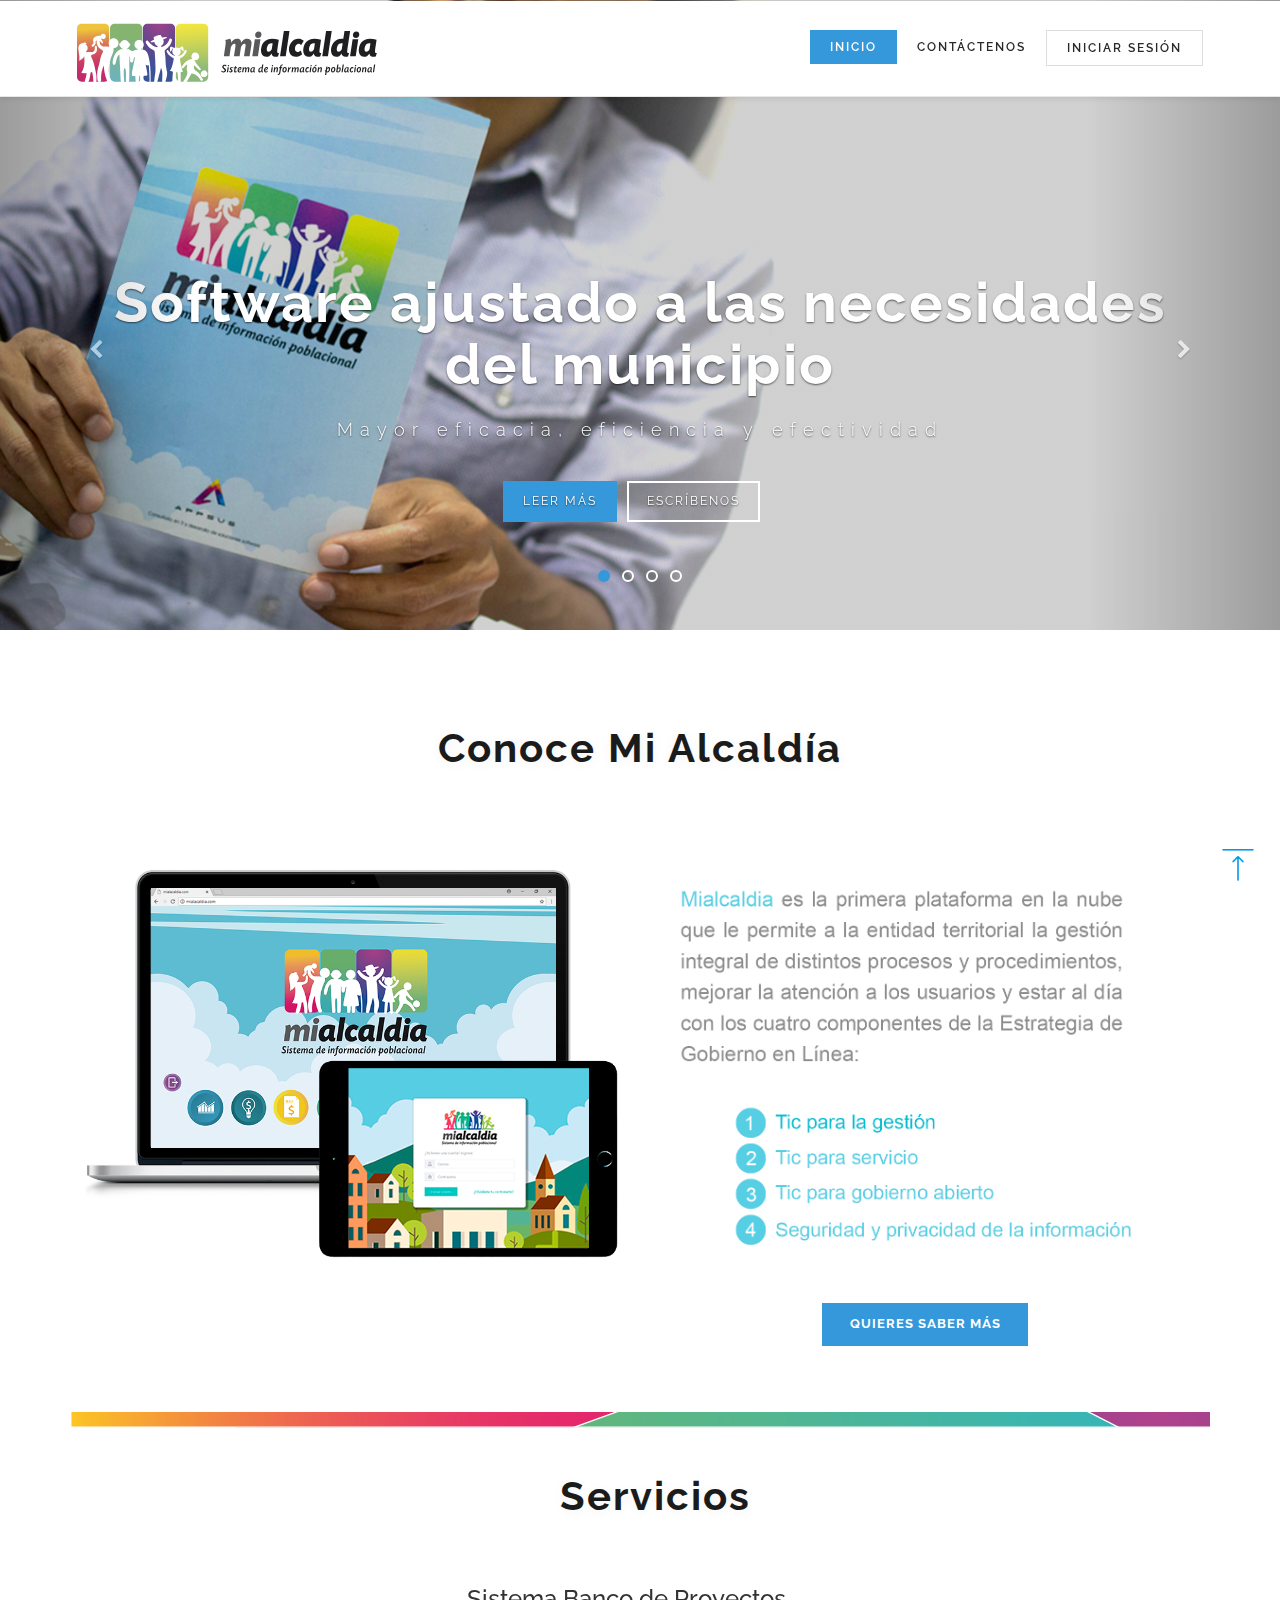
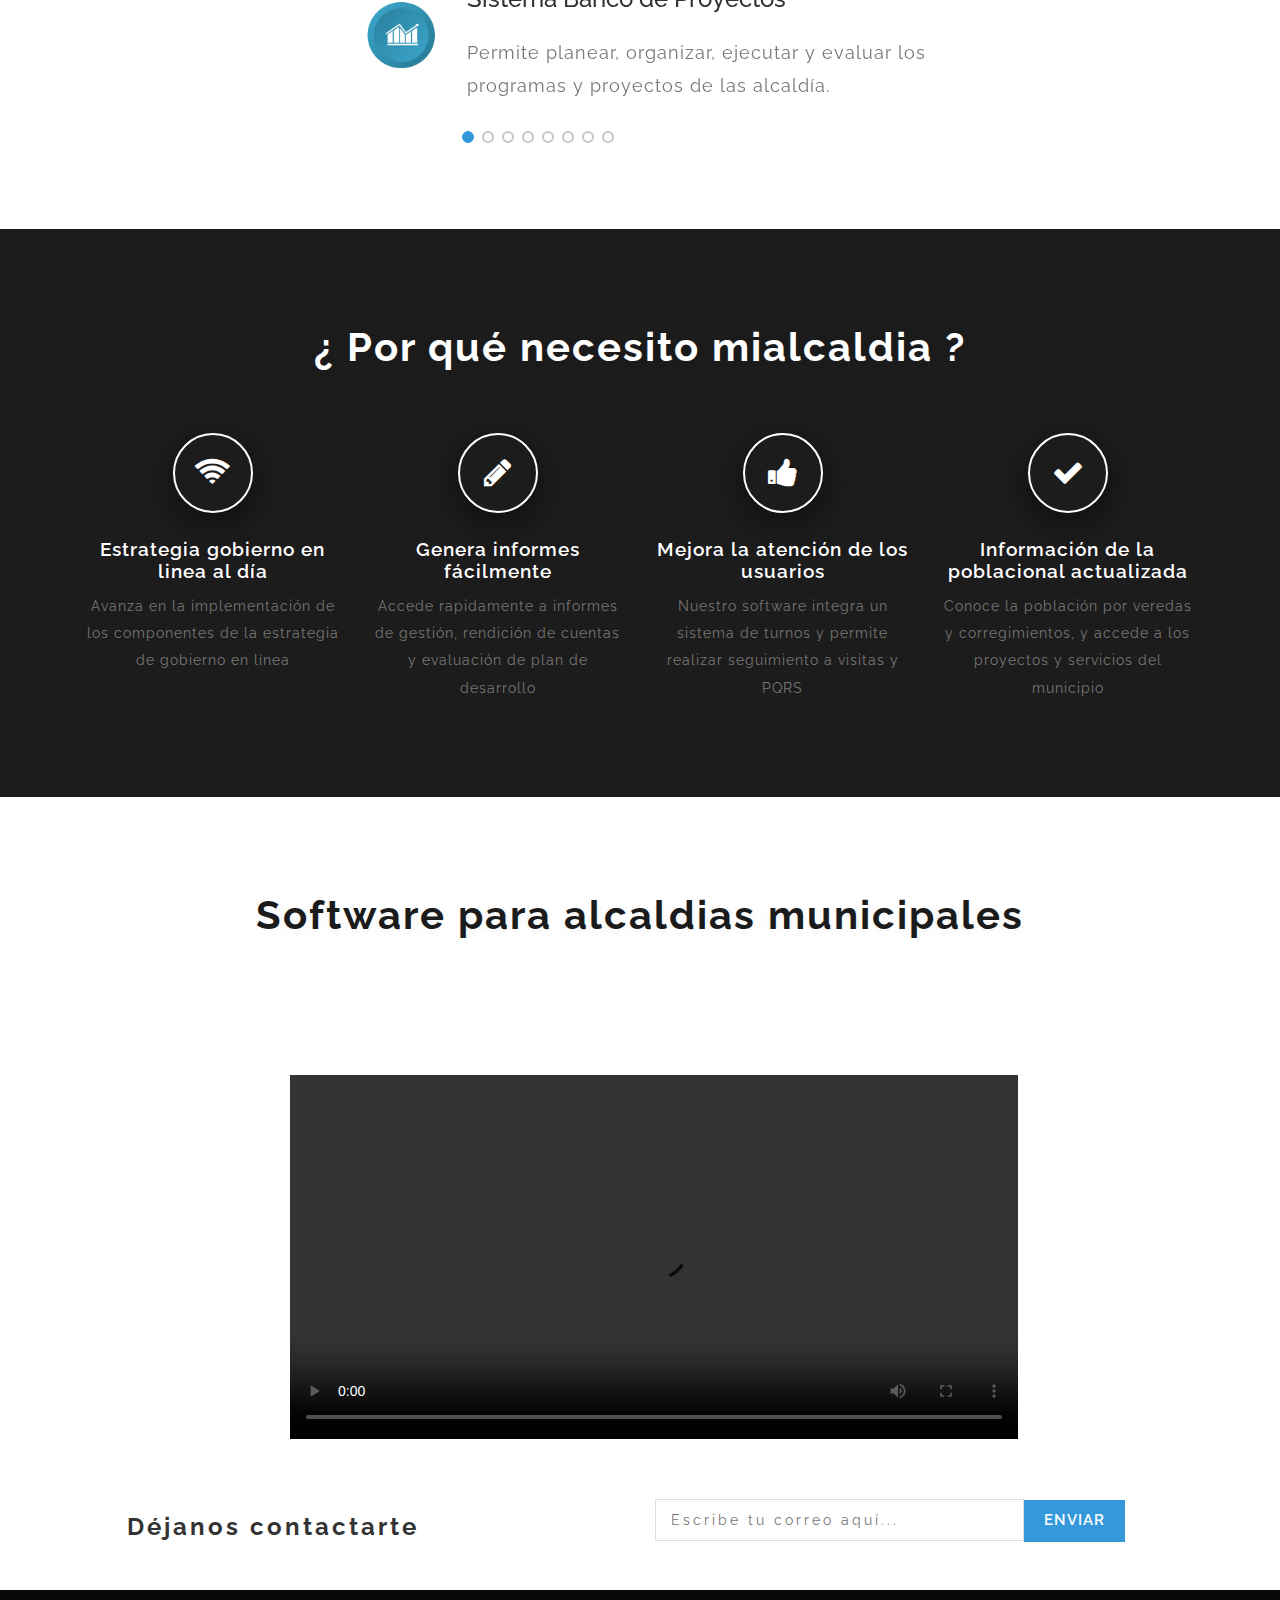
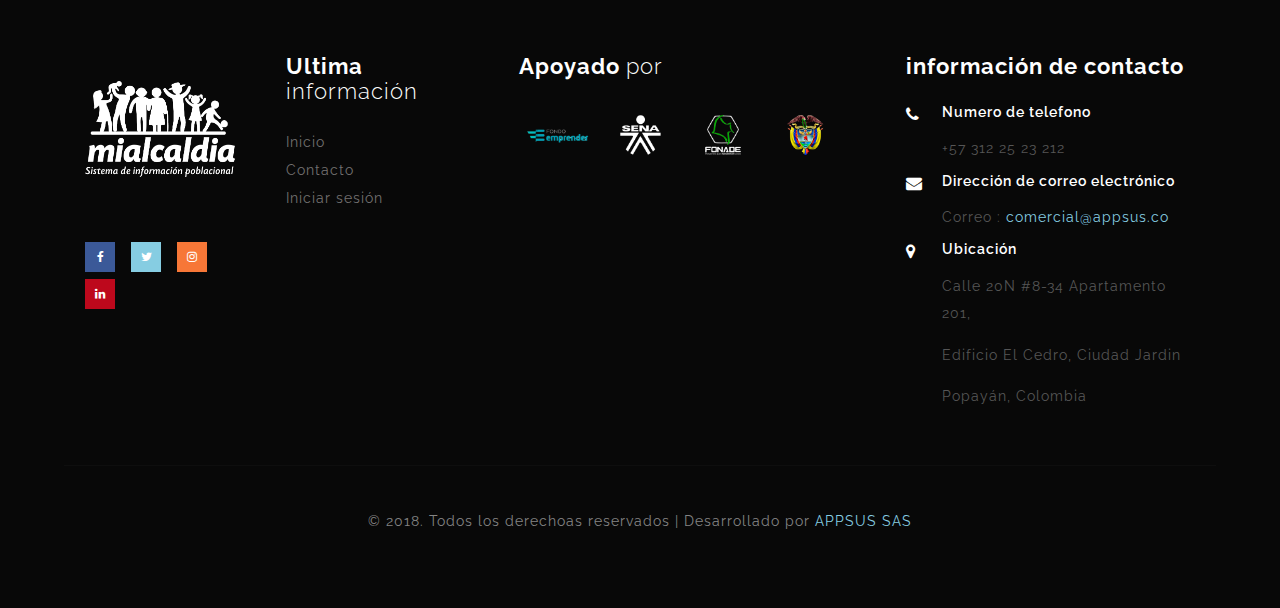
==== commit d15ec48e: "Proyecto mialcaldia finalizado" ====
--- a/index.html
+++ b/index.html
@@ -10,7 +10,6 @@
 
 <head>
 	<title>INICIO</title>
-
 	<!--/tags -->
 	<meta name="viewport" content="width=device-width, initial-scale=1">
 	<meta http-equiv="Content-Type" content="text/html; charset=utf-8" />
@@ -44,30 +43,40 @@
 				<div class="navbar-header">
 					<button type="button" class="navbar-toggle collapsed" data-toggle="collapse" data-target="#navbar" aria-expanded="false"
 					    aria-controls="navbar">
-            <span class="sr-only">Toggle navigation</span>
-            <span class="icon-bar"></span>
-            <span class="icon-bar"></span>
-            <span class="icon-bar"></span>
-          </button>
-		  	<div class="logo-w3layouts-agileits">
-				<h1> <a class="navbar-brand" href="index.html"><img src="images/logo.svg"  alt="logo"> </a></h1>
-			</div>
+						<span class="sr-only">Toggle navigation</span>
+						<span class="icon-bar"></span>
+						<span class="icon-bar"></span>
+						<span class="icon-bar"></span>
+					</button>
+					<div class="logo-w3layouts-agileits">
+						<h1>
+							<a class="navbar-brand" href="index.html">
+								<img src="assets/img/logos/logo.svg" alt="logo"> </a>
+						</h1>
+					</div>
 				</div>
 				<div id="navbar" class="navbar-collapse collapse">
 					<div class="nav_right_top">
 						<ul class="nav navbar-nav navbar-right">
-							<li><a class="request" href="www.mialcaldia.org/pruebaappsus">Iniciar sesión</a></li>
+							<li>
+								<a class="request" href="www.mialcaldia.org/pruebaappsus">Iniciar sesión</a>
+							</li>
 						</ul>
 						<ul class="nav navbar-nav">
-							<li class="active"><a href="index.html">Inicio</a></li>
-							<li><a href="contact.html">Contáctenos</a></li>
-						</ul>						
+							<li class="active">
+								<a href="index.html">Inicio</a>
+							</li>
+							<li>
+								<a href="contact.html">Contáctenos</a>
+							</li>
+						</ul>
 					</div>
 				</div>
 				<!--/.nav-collapse -->
 			</div>
 		</nav>
 	</div>
+
 	<!-- banner -->
 	<div id="myCarousel" class="carousel slide" data-ride="carousel">
 		<!-- Indicators -->
@@ -79,26 +88,70 @@
 		</ol>
 		<div class="carousel-inner" role="listbox">
 			<div class="item active">
-				<div class="container img-responsive">
-					<div class="carousel-caption">	
+				<div class="container">
+					<div class="carousel-caption">
+						<h3>Software ajustado a las necesidades del municipio</h3>
+						<p>Mayor eficacia, eficiencia y efectividad</p>
+						<div class="top-buttons">
+							<div class="bnr-button">
+								<a class="act" href="#conoce">Leer más</a>
+							</div>
+							<div class="bnr-button">
+								<a href="contact.html" class="two scroll ">Escríbenos</a>
+							</div>
+							<div class="clearfix"> </div>
+						</div>
 					</div>
 				</div>
 			</div>
 			<div class="item item2">
 				<div class="container">
-					<div class="carousel-caption img-responsive">
+					<div class="carousel-caption">
+						<h3>Invierte en fortalecimiento institucional</h3>
+						<p>Simplifica procesos administrativos y operativos</p>
+						<div class="top-buttons">
+							<div class="bnr-button">
+								<a class="act" href="#conoce">Leer más</a>
+							</div>
+							<div class="bnr-button">
+								<a href="contact.html" class="two scroll ">Escríbenos</a>
+							</div>
+							<div class="clearfix"> </div>
+						</div>
 					</div>
 				</div>
 			</div>
 			<div class="item item3">
 				<div class="container">
-					<div class="carousel-caption img-responsive">
+					<div class="carousel-caption">
+						<h3>La mejor solución para las alcaldias</h3>
+						<p>Toda la información en un solo lugar</p>
+						<div class="top-buttons">
+							<div class="bnr-button">
+								<a class="act" href="#conoce">Leer más</a>
+							</div>
+							<div class="bnr-button">
+								<a href="contact.html" class="two scroll ">Escríbenos</a>
+							</div>
+							<div class="clearfix"> </div>
+						</div>
 					</div>
 				</div>
 			</div>
 			<div class="item item4">
 				<div class="container">
-					<div class="carousel-caption img-responsive">
+					<div class="carousel-caption">
+						<h3>Alcaldias siempre al día con los reportes</h3>
+						<p>Facilita la rendición de Cuentas y los reportes a los entes de control</p>
+						<div class="top-buttons">
+							<div class="bnr-button">
+								<a class="act" href="#conoce">Leer más</a>
+							</div>
+							<div class="bnr-button">
+								<a href="contact.html" class="two scroll ">Escríbenos</a>
+							</div>
+							<div class="clearfix"> </div>
+						</div>
 					</div>
 				</div>
 			</div>
@@ -113,18 +166,19 @@
 		</a>
 		<!-- The Modal -->
 	</div>
+
 	<!--//banner -->
 	<!--/ab-->
-	<div class="banner_bottom">
+	<div class="banner_bottom" id="conoce">
 		<div class="container">
 			<h3 class="tittle-w3ls">Conoce Mi Alcaldía</h3>
 			<div class="inner_sec_info_wthree_agile">
 				<div class="help_full">
 					<div class="col-md-6 banner_bottom_grid help">
-						<img src="assets/img/pantallas.png" alt=" " class="img-responsive">
+						<img src="assets/img/plantilla/pantallas.png" alt=" " class="img-responsive">
 					</div>
 					<div class="col-md-6 banner_bottom_left">
-						<img src="assets/img/textopantallas.png" alt=" " class="img-responsive">
+						<img src="assets/img/plantilla/textopantallas.png" alt=" " class="img-responsive">
 						<div class="ab_button">
 							<br>
 							<br>
@@ -134,246 +188,383 @@
 					<div class="clearfix"></div>
 				</div>
 			</div>
-			<!-- slader-->
+
+			<!--/testimonials-->
 			<div class="news-main">
-			<h3 class="tittle-w3ls">Otros servicios</h3>
-			<div class="col-md-4 banner_bottom_left">
-				<div class="banner_bottom_pos">
-					<div class="banner_bottom_pos_grid">
-						<div class="col-xs-3 banner_bottom_grid_left">
-							<div class="banner_bottom_grid_left_grid">
-								<span class="fa fa-laptop" aria-hidden="true"></span>
-							</div>
-						</div>
-						<div class="col-xs-9 banner_bottom_grid_right">
-							<h4>Consultoria en TI</h4>
-							<p>Acompañamiento en la implementación de la estrategia de Gobierno en Línea.</p>
-
-						</div>
-						<div class="clearfix"> </div>
-					</div>
-				</div>
-			</div>
-			<div class="col-md-4 banner_bottom_left">
-				<div class="banner_bottom_pos">
-					<div class="banner_bottom_pos_grid">
-						<div class="col-xs-3 banner_bottom_grid_left">
-							<div class="banner_bottom_grid_left_grid">
-								<span class="fa fa-desktop" aria-hidden="true"></span>
-							</div>
-						</div>
-						<div class="col-xs-9 banner_bottom_grid_right">
-							<h4>Suministro de equipos</h4>
-							<p>Experiencia en suministros de papelería y equipos de oficina
-						</div>
-						<div class="clearfix"> </div>
-					</div>
-				</div>
-			</div>
-			<div class="col-md-4 banner_bottom_left">
-				<div class="banner_bottom_pos">
-					<div class="banner_bottom_pos_grid">
-						<div class="col-xs-3 banner_bottom_grid_left">
-							<div class="banner_bottom_grid_left_grid">
-								<span class="fa fa-pencil-square-o" aria-hidden="true"></span>
-							</div>
-						</div>
-						<div class="col-xs-9 banner_bottom_grid_right">
-							<h4>Asesoría en proyectos</h4>
-							<p>Asesoría en la formulación de proyectos para distintas fuentes de financiación</p>
-
-						</div>
-						<div class="clearfix"> </div>
-					</div>
-				</div>
-			</div>
-			<div class="clearfix"></div>
+				<div class="container">
+					<h3 class="tittle-w3ls">Servicios</h3>
+					<div class="inner_sec">
+						<div class="test_grid_sec">
+							<div class="col-md-offset-2 col-md-8">
+								<div class="carousel slide two" data-ride="carousel" id="quote-carousel">
+									<!-- Bottom Carousel Indicators -->
+									<ol class="carousel-indicators two">
+										<li data-target="#quote-carousel" data-slide-to="0" class="active"></li>
+										<li data-target="#quote-carousel" data-slide-to="1"></li>
+										<li data-target="#quote-carousel" data-slide-to="3"></li>
+										<li data-target="#quote-carousel" data-slide-to="4"></li>
+										<li data-target="#quote-carousel" data-slide-to="5"></li>
+										<li data-target="#quote-carousel" data-slide-to="6"></li>
+										<li data-target="#quote-carousel" data-slide-to="7"></li>
+										<li data-target="#quote-carousel" data-slide-to="8"></li>
+									</ol>
+
+									<!-- Carousel Slides / Quotes -->
+									<div class="carousel-inner">
+
+										<!-- Quote 1 -->
+										<div class="item active">
+											<blockquote>
+												<div class="test_grid">
+													<div class="col-sm-2 text-center">
+														<img src="assets/img/modulos/bp.png" class="img-responsive" alt="">
+													</div>
+													<div class="col-sm-10">
+														<h3>Sistema Banco de Proyectos</h3>
+														<br>
+														<p>Permite planear, organizar, ejecutar y evaluar los programas y proyectos de las alcaldía.</p>
+													</div>
+												</div>
+											</blockquote>
+										</div>
+
+										<!-- Quote 2 -->
+										<div class="item">
+											<blockquote>
+												<div class="test_grid">
+													<div class="col-sm-2 text-center">
+														<img src="assets/img/modulos/rc.png" class="img-responsive" alt="">
+													</div>
+													<div class="col-sm-10">
+														<h3>Sistema de Rendición de Cuentas</h3>
+														<br>
+														<p>Realiza informes de gestión, rendición de cuentas y evaluación del PDM fácilmente.</p>
+													</div>
+												</div>
+											</blockquote>
+										</div>
+										<!-- Quote 3 -->
+										<div class="item">
+											<blockquote>
+												<div class="test_grid">
+													<div class="col-sm-2 text-center">
+														<img src="assets/img/modulos/cont.png" class="img-responsive" alt="">
+													</div>
+													<div class="col-sm-10">
+														<h3>Sistema Contratación</h3>
+														<br>
+														<p>Gestiona información sobre los procesos contractuales en todas sus etapas.</p>
+													</div>
+												</div>
+											</blockquote>
+										</div>
+
+										<!-- Quote 4 -->
+										<div class="item">
+											<blockquote>
+												<div class="test_grid">
+													<div class="col-sm-2 text-center">
+														<img src="assets/img/modulos/vu.png" class="img-responsive" alt="">
+													</div>
+													<div class="col-sm-10">
+														<h3>Sistema de Ventanilla Única y PQRS</h3>
+														<br>
+														<p>Mejora la atención del usuario con la gestión de turnos y realiza seguimiento a sus visitas.</p>
+													</div>
+												</div>
+											</blockquote>
+										</div>
+
+										<!-- Quote 5 -->
+										<div class="item">
+											<blockquote>
+												<div class="test_grid">
+													<div class="col-sm-2 text-center">
+														<img src="assets/img/modulos/gd.png" class="img-responsive" alt="">
+													</div>
+													<div class="col-sm-10">
+														<h3>Sistema de Gestión Documental</h3>
+														<br>
+														<p>Crea, recibe, ubica y preserva documentos de manera eficiente y sistemática.</p>
+													</div>
+												</div>
+											</blockquote>
+										</div>
+
+										<!-- Quote 6 -->
+										<div class="item">
+											<blockquote>
+												<div class="test_grid">
+													<div class="col-sm-2 text-center">
+														<img src="assets/img/modulos/rh.png" class="img-responsive" alt="">
+													</div>
+													<div class="col-sm-10">
+														<h3>Sistema de Recursos Humanos</h3>
+														<br>
+														<p>Organiza y consulta fácilmente información de contratistas, empelados y proveedores.</p>
+													</div>
+												</div>
+											</blockquote>
+										</div>
+
+										<!-- Quote 7 -->
+										<div class="item">
+											<blockquote>
+												<div class="test_grid">
+													<div class="col-sm-2 text-center">
+														<img src="assets/img/modulos/inv.png" class="img-responsive" alt="">
+													</div>
+													<div class="col-sm-10">
+														<h3>Sistema de inventarios</h3>
+														<br>
+														<p>Realiza proceso de entrada y salida de almacén organizadamente. Consulta y genera reportes.</p>
+													</div>
+												</div>
+											</blockquote>
+										</div>
+
+										<!-- Quote 8 -->
+										<div class="item">
+											<blockquote>
+												<div class="test_grid">
+													<div class="col-sm-2 text-center">
+														<img src="assets/img/modulos/ayf.png" class="img-responsive" alt="">
+													</div>
+													<div class="col-sm-10">
+														<h3>Sistema Administrativo y Financiero</h3>
+														<br>
+														<p>Permite la gestión de contabilidad, tesorería, presupuesto e impuestos Municipales.</p>
+													</div>
+												</div>
+											</blockquote>
+										</div>
+
+									</div>
+
+								</div>
+							</div>
+						</div>
+					</div>
+				</div>
+			</div>
+			<!--//testimonials-->
+
 		</div>
+	</div>
+	<!--//ab-->
+
+	<!--/what-->
+	<div class="works">
+		<div class="container">
+			<h3 class="tittle-w3ls cen">¿ Por qué necesito mialcaldia ?</h3>
+			<div class="inner_sec_info_wthree_agile">
+				<div class="ser-first">
+					<div class="col-md-3 ser-first-grid text-center">
+						<span class="fa fa-wifi" aria-hidden="true"></span>
+						<h3>Estrategia gobierno en linea al día</h3>
+						<p>Avanza en la implementación de los componentes de la estrategia de gobierno en línea</p>
+					</div>
+					<div class="col-md-3 ser-first-grid text-center">
+						<span class="fa fa-pencil" aria-hidden="true"></span>
+						<h3>Genera informes fácilmente</h3>
+						<p>Accede rapidamente a informes de gestión, rendición de cuentas y evaluación de plan de desarrollo</p>
+					</div>
+					<div class="col-md-3 ser-first-grid text-center">
+						<span class="fa fa-thumbs-up" aria-hidden="true"></span>
+						<h3>Mejora la atención de los usuarios</h3>
+						<p>Nuestro software integra un sistema de turnos y permite realizar seguimiento a visitas y PQRS</p>
+					</div>
+					<div class="col-md-3 ser-first-grid text-center">
+						<span class="fa fa-check" aria-hidden="true"></span>
+						<h3>Información de la poblacional actualizada</h3>
+						<p>Conoce la población por veredas y corregimientos, y accede a los proyectos y servicios del municipio</p>
+					</div>
+					<div class="clearfix"></div>
+				</div>
+			</div>
+
 		</div>
 	</div>
-	<!--//ab-->
-
-<!--/what-->
-<div class="works">
-	<div class="container">
-		<h3 class="tittle-w3ls cen">¿ Por qué necesito mialcaldia ?</h3>
+
+	<div class="banner_bottom">
+		<h3 class="tittle-w3ls">Software para alcaldias municipales</h3>
+		<br>
+		<br>
 		<div class="inner_sec_info_wthree_agile">
-			<div class="ser-first">
-				<div class="col-md-3 ser-first-grid text-center">
-					<span class="fa fa-wifi" aria-hidden="true"></span>
-					<h3>Estrategia gobierno en linea al día</h3>
-					<p>Avanza en la implementación de los componentes de la estrategia de gobierno en línea</p>
-				</div>
-				<div class="col-md-3 ser-first-grid text-center">
-					<span class="fa fa-pencil" aria-hidden="true"></span>
-					<h3>Genera informes fácilmente</h3>
-					<p>Accede rapidamente a informes de gestión, rendición de cuentas y evaluación de plan de desarrollo</p>
-				</div>
-				<div class="col-md-3 ser-first-grid text-center">
-					<span class="fa fa-thumbs-up" aria-hidden="true"></span>
-					<h3>Mejora la atención de los usuarios</h3>
-					<p>Nuestro software integra un sistema de turnos y permite realizar seguimiento a visitas y PQRS</p>
-				</div>
-				<div class="col-md-3 ser-first-grid text-center">
-					<span class="fa fa-check" aria-hidden="true"></span>
-					<h3>Información de la poblacional actualizada</h3>
-					<p>Conoce la población por veredas y corregimientos, y accede a los proyectos y servicios del municipio</p>
+			<div class="help_full">
+				<div class="col-md-12 banner_bottom_grid help">
+					<div class="delimitador">
+						<div class="contenedor2">
+							<video class="video" controls>
+								<source src="./assets/video/mialcaldia.mov" type="video/mp4">
+							</video>
+						</div>
+					</div>
 				</div>
 				<div class="clearfix"></div>
 			</div>
 		</div>
-
-	</div>
-</div>
-
-<div class="banner_bottom">
-		    <h3 class="tittle-w3ls">Beneficios de mialcaldia</h3>
-			<div class="inner_sec_info_wthree_agile">
-				<div class="help_full">
-					<div class="col-md-6 banner_bottom_grid help">
-							<div class="delimitador">
-								<div class="contenedor2">
-									<video class="video" controls>
-										<source src="./assets/video/mialcaldia.mp4" type="video/mp4">
-									</video>
-								</div>
-							</div>
-					</div>
-					<div class="col-md-6 banner_bottom_left">
-						<!-- <img src="assets/img/textopantallas.png" alt=" " class="img-responsive"> -->
-					</div>
-					<div class="clearfix"></div>
-				</div>
-			</div>
-			<div class="clearfix"></div>
-</div>
-
-<!-- /newsletter-->
-<div class="newsletter_w3ls_agileits">
-	<div class="col-sm-6 newsleft">
-		<h3>Déjanos contactarte</h3>
-	</div>
-	<div class="col-sm-6 newsright">
-		<form action="#" method="post">
-			<input type="email" placeholder="Escribe tu correo aquí..." name="email" required="">
-			<input type="submit" value="Enviar">
-		</form>
-	</div>
-
-	<div class="clearfix"></div>
-</div>
-<!-- //newsletter-->
-
-
-<!-- footer -->
-<div class="footer">
-	<div class="footer_inner_info_w3ls_agileits">
-		<div class="col-md-1"></div>
-		<div class="col-md-4">
-			<div class="col-md-5 ser-first-grid"><img src="assets/img/logos/logomialcaldia.png" alt=" " class="img-responsive"></div>
-			<ul class="social-nav model-3d-0 footer-social social two">
-							<li>
-								<a href="https://www.facebook.com/Appsussas/" class="facebook">
-									<div class="front">
-										<i class="fa fa-facebook" aria-hidden="true"></i>
-									</div>
-									<div class="back">
-										<i class="fa fa-facebook" aria-hidden="true"></i>
-									</div>
-								</a>
-							</li>
-							<li>
-								<a href="#" class="twitter">
-									<div class="front">
-										<i class="fa fa-twitter" aria-hidden="true"></i>
-									</div>
-									<div class="back">
-										<i class="fa fa-twitter" aria-hidden="true"></i>
-									</div>
-								</a>
-							</li>
-							<li>
-								<a href="#" class="instagram">
-									<div class="front">
-										<i class="fa fa-instagram" aria-hidden="true"></i>
-									</div>
-									<div class="back">
-										<i class="fa fa-instagram" aria-hidden="true"></i>
-									</div>
-								</a>
-							</li>
-							<li>
-								<a href="#" class="pinterest">
-									<div class="front">
-										<i class="fa fa-linkedin" aria-hidden="true"></i>
-									</div>
-									<div class="back">
-										<i class="fa fa-linkedin" aria-hidden="true"></i>
-									</div>
-								</a>
-							</li>
-			</ul>
-			<div class="col-md-12 ser-first-grid"><br><p>Apoyado por:</p></div>
-			<div class="col-md-3 ser-first-grid"><img src="assets/img/logos/fondoemprender.png" alt=" " class="img-responsive"></div>
-			<div class="col-md-3 ser-first-grid"><img src="assets/img/logos/fonade.png" alt=" " class="img-responsive"></div>
-			<div class="col-md-3 ser-first-grid"><img src="assets/img/logos/sena.png" alt=" " class="img-responsive"></div>
-			<div class="col-md-3 ser-first-grid"><img src="assets/img/logos/colombia.png" alt=" " class="img-responsive"></div>
-			<div class="col-md-12 ser-first-grid"><br></div>
+	</div>
+
+	<!-- /newsletter-->
+	<div class="newsletter_w3ls_agileits">
+		<div class="col-sm-6 newsleft">
+			<h3>Déjanos contactarte</h3>
 		</div>
-		<div class="col-md-7">
-			<div class="sign-grds">
-			    <div class="col-md-4 sign-gd-two"></div>
-				<div class="col-md-6 sign-gd-two">
-					<h4>información de contacto</h4>
-					<div class="address">
-						<div class="address-grid">
-							<div class="address-left">
-								<i class="fa fa-phone" aria-hidden="true"></i>
-							</div>
-							<div class="address-right">
-								<h6>Numero de telefono</h6>
-								<p>+57 312 25 23 212</p>
-							</div>
-							<div class="clearfix"> </div>
-						</div>
-						<div class="address-grid">
-							<div class="address-left">
-								<i class="fa fa-envelope" aria-hidden="true"></i>
-							</div>
-							<div class="address-right">
-								<h6>Dirección de correo electrónico</h6>
-								<p>Correo :
-									<a href="mailto:comercial@appsus.co"> comercial@appsus.co</a>
-								</p>
-							</div>
-							<div class="clearfix"> </div>
-						</div>
-						<div class="address-grid">
-							<div class="address-left">
-								<i class="fa fa-map-marker" aria-hidden="true"></i>
-							</div>
-							<div class="address-right">
-								<h6>Ubicación</h6>
-								<p>Calle 20N #8-34 Apartamento 201,</p>
-							    <p>Edificio El Cedro, Ciudad Jardin</p>
-								<p>Popayán, Colombia</p>
-							</div>
-							<div class="clearfix"> </div>
-						</div>
-					</div>
-				</div>
-
-				<div class="clearfix"></div>
-			</div>
+		<div class="col-sm-6 newsright">
+			<form action="enviar2.php" method="post">
+				<input type="email" placeholder="Escribe tu correo aquí..." name="email" required="">
+				<input type="submit" value="Enviar">
+			</form>
 		</div>
 		<div class="clearfix"></div>
-		<p class="copy-right">&copy 2018. Todos los derechoas reservados | Desarrollado por
-			<a href="http://www.appsus.co/">APPSUS SAS</a>
-		</p>
-	</div>
-</div>
-</div>
-<!-- //footer -->
+	</div>
+	<!-- //newsletter-->
+
+
+	<!-- footer -->
+	<div class="footer">
+		<div class="footer_inner_info_w3ls_agileits">
+
+			<div class="col-md-2 footer-left">
+				<h2>
+					<a href="index.html">
+						<img src="assets/img/logos/logomialcaldia.png" alt=" " class="img-responsive" />
+					</a>
+				</h2>
+				<ul class="social-nav model-3d-0 footer-social social two">
+					<li>
+						<a href="https://www.facebook.com/Appsussas/" class="facebook">
+							<div class="front">
+								<i class="fa fa-facebook" aria-hidden="true"></i>
+							</div>
+							<div class="back">
+								<i class="fa fa-facebook" aria-hidden="true"></i>
+							</div>
+						</a>
+					</li>
+					<li>
+						<a href="#" class="twitter">
+							<div class="front">
+								<i class="fa fa-twitter" aria-hidden="true"></i>
+							</div>
+							<div class="back">
+								<i class="fa fa-twitter" aria-hidden="true"></i>
+							</div>
+						</a>
+					</li>
+					<li>
+						<a href="#" class="instagram">
+							<div class="front">
+								<i class="fa fa-instagram" aria-hidden="true"></i>
+							</div>
+							<div class="back">
+								<i class="fa fa-instagram" aria-hidden="true"></i>
+							</div>
+						</a>
+					</li>
+					<li>
+						<a href="#" class="pinterest">
+							<div class="front">
+								<i class="fa fa-linkedin" aria-hidden="true"></i>
+							</div>
+							<div class="back">
+								<i class="fa fa-linkedin" aria-hidden="true"></i>
+							</div>
+						</a>
+					</li>
+				</ul>
+			</div>
+			<div class="col-md-10 footer-right">
+				<div class="sign-grds">
+					<div class="col-md-3 sign-gd">
+						<h4>Ultima
+							<span>información</span>
+						</h4>
+						<ul>
+							<li>
+								<a href="index.html">Inicio</a>
+							</li>
+							<li>
+								<a href="contact.html">Contacto</a>
+							</li>
+							<li>
+								<a href="www.mialcaldia.org/pruebaappsus">Iniciar sesión</a>
+							</li>
+						</ul>
+					</div>
+					<div class="col-md-5 sign-gd flickr-post">
+						<h4>Apoyado
+							<span>por</span>
+						</h4>
+						<ul>
+							<li>
+								<img src="assets/img/logos/fondoemprender.png" alt=" " class="img-responsive" />
+							</li>
+							<li>
+								<img src="assets/img/logos/sena.png" alt=" " class="img-responsive" />
+							</li>
+							<li>
+								<img src="assets/img/logos/fonade.png" alt=" " class="img-responsive" />
+							</li>
+							<li>
+								<img src="assets/img/logos/colombia.png" alt=" " class="img-responsive" />
+							</li>
+						</ul>
+					</div>
+					<div class="col-md-4 sign-gd-two">
+						<h4>información de contacto</h4>
+						<div class="address">
+							<div class="address-grid">
+								<div class="address-left">
+									<i class="fa fa-phone" aria-hidden="true"></i>
+								</div>
+								<div class="address-right">
+									<h6>Numero de telefono</h6>
+									<p>+57 312 25 23 212</p>
+								</div>
+								<div class="clearfix"> </div>
+							</div>
+							<div class="address-grid">
+								<div class="address-left">
+									<i class="fa fa-envelope" aria-hidden="true"></i>
+								</div>
+								<div class="address-right">
+									<h6>Dirección de correo electrónico</h6>
+									<p>Correo :
+										<a href="mailto:comercial@appsus.co"> comercial@appsus.co</a>
+									</p>
+								</div>
+								<div class="clearfix"> </div>
+							</div>
+							<div class="address-grid">
+								<div class="address-left">
+									<i class="fa fa-map-marker" aria-hidden="true"></i>
+								</div>
+								<div class="address-right">
+									<h6>Ubicación</h6>
+									<p>Calle 20N #8-34 Apartamento 201,</p>
+									<p>Edificio El Cedro, Ciudad Jardin</p>
+									<p>Popayán, Colombia</p>
+								</div>
+								<div class="clearfix"> </div>
+							</div>
+						</div>
+					</div>
+
+					<div class="clearfix"></div>
+				</div>
+			</div>
+
+			<div class="clearfix"></div>
+			<p class="copy-right">&copy 2018. Todos los derechoas reservados | Desarrollado por
+				<a href="http://www.appsus.co/">APPSUS SAS</a>
+			</p>
+		</div>
+	</div>
+	</div>
+	<!-- //footer -->
+
 	<script type="text/javascript" src="js/jquery-2.2.3.min.js"></script>
 	<script type="text/javascript" src="js/bootstrap.js"></script>
 	<script>
@@ -415,7 +606,9 @@
 
 		});
 	</script>
-	<a href="#home" class="scroll" id="toTop" style="display: block;"> <span id="toTopHover" style="opacity: 1;"> </span></a>
+	<a href="#home" class="scroll" id="toTop" style="display: block;">
+		<span id="toTopHover" style="opacity: 1;"> </span>
+	</a>
 	<!-- jQuery-Photo-filter-lightbox-Gallery-plugin -->
 	<script type="text/javascript" src="js/jquery-1.7.2.js"></script>
 	<script src="js/jquery.quicksand.js" type="text/javascript"></script>
--- a/css/style.css
+++ b/css/style.css
@@ -150,7 +150,7 @@
 .navbar-default .navbar-nav>.active>a:hover,
 .navbar-default .navbar-nav>.active>a:focus {
     color: #fff;
-    background-color: #86CDE2;
+    background-color: #3498DB;
 }
 
 .navbar-default .navbar-brand:hover,
@@ -178,98 +178,34 @@
 /*-- banner --*/
 
 .carousel .item {
-    background: url(../assets/img/b1.png) no-repeat;
-    background: url(../assets/img/b1.png) no-repeat;
-    background: url(../assets/img/b1.png) no-repeat;
-    background: url(../assets/img/b1.png) no-repeat;
+    background: -webkit-linear-gradient(rgba(23, 22, 23, 0.2), rgba(23, 22, 23, 0.2)), url(../assets/img/banner/banner1.png) no-repeat;
+    background: -moz-linear-gradient(rgba(23, 22, 23, 0.2), rgba(23, 22, 23, 0.2)), url(../assets/img/banner/banner1.png) no-repeat;
+    background: -ms-linear-gradient(rgba(23, 22, 23, 0.2), rgba(23, 22, 23, 0.2)), url(../assets/img/banner/banner1.png) no-repeat;
+    background: linear-gradient(rgba(23, 22, 23, 0.2), rgba(23, 22, 23, 0.2)), url(../assets/img/banner/banner1.png) no-repeat;
     background-size: cover;
 }
 
 .carousel .item.item2 {
-    background: url(../assets/img/b2.png) no-repeat;
-    background: url(../assets/img/b2.png) no-repeat;
-    background: url(../assets/img/b2.png) no-repeat;
-    background: url(../assets/img/b2.png) no-repeat;
+    background: -webkit-linear-gradient(rgba(22, 22, 23, 0.2), rgba(23, 22, 23, 0.2)), url(../assets/img/banner/banner2.png) no-repeat;
+    background: -moz-linear-gradient(rgba(23, 22, 23, 0.2), rgba(23, 22, 23, 0.2)), url(../assets/img/banner/banner2.png) no-repeat;
+    background: -ms-linear-gradient(rgba(23, 22, 23, 0.2), rgba(23, 22, 23, 0.2)), url(../assets/img/banner/banner2.png) no-repeat;
+    background: linear-gradient(rgba(23, 22, 23, 0.2), rgba(23, 22, 23, 0.2)), url(../assets/img/banner/banner2.png) no-repeat;
     background-size: cover;
 }
 
 .carousel .item.item3 {
-    background: url(../assets/img/b3.png) no-repeat;
-    background: url(../assets/img/b3.png) no-repeat;
-    background: url(../assets/img/b3.png) no-repeat;
-    background: url(../assets/img/b3.png) no-repeat;
+    background: -webkit-linear-gradient(rgba(23, 22, 23, 0.2), rgba(23, 22, 23, 0.2)), url(../assets/img/banner/banner3.png) no-repeat;
+    background: -moz-linear-gradient(rgba(23, 22, 23, 0.2), rgba(23, 22, 23, 0.2)), url(../assets/img/banner/banner3.png) no-repeat;
+    background: -ms-linear-gradient(rgba(23, 22, 23, 0.2), rgba(23, 22, 23, 0.2)), url(../assets/img/banner/banner3.png) no-repeat;
+    background: linear-gradient(rgba(23, 22, 23, 0.2), rgba(23, 22, 23, 0.2)), url(../assets/img/banner/banner3.png) no-repeat;
     background-size: cover;
 }
 
 .carousel .item.item4 {
-    background: url(../assets/img/b4.png) no-repeat;
-    background: url(../assets/img/b4.png) no-repeat;
-    background: url(../assets/img/b4.png) no-repeat;
-    background: url(../assets/img/b4.png) no-repeat;
-    background-size: cover;
-}
-
-.carousel .item.item5 {
-    background: url(../assets/img/informacion/bancoproyectos.png) no-repeat;
-    background: url(../assets/img/informacion/bancoproyectos.png) no-repeat;
-    background: url(../assets/img/informacion/bancoproyectos.png) no-repeat;
-    background: url(../assets/img/informacion/bancoproyectos.png) no-repeat;
-    background-size: cover;
-}
-
-.carousel .item.item6 {
-    background: url(../assets/img/informacion/rendicioncuentas.png) no-repeat;
-    background: url(../assets/img/informacion/rendicioncuentas.png) no-repeat;
-    background: url(../assets/img/informacion/rendicioncuentas.png) no-repeat;
-    background: url(../assets/img/informacion/rendicioncuentas.png) no-repeat;
-    background-size: cover;
-}
-
-.carousel .item.item7 {
-    background: url(../assets/img/informacion/contratacion.png) no-repeat;
-    background: url(../assets/img/informacion/contratacion.png) no-repeat;
-    background: url(../assets/img/informacion/contratacion.png) no-repeat;
-    background: url(../assets/img/informacion/contratacion.png) no-repeat;
-    background-size: cover;
-}
-
-.carousel .item.item8 {
-    background: url(../assets/img/informacion/ventanillaunica.png) no-repeat;
-    background: url(../assets/img/informacion/ventanillaunica.png) no-repeat;
-    background: url(../assets/img/informacion/ventanillaunica.png) no-repeat;
-    background: url(../assets/img/informacion/ventanillaunica.png) no-repeat;
-    background-size: cover;
-}
-
-.carousel .item.item9 {
-    background: url(../assets/img/informacion/documental.png) no-repeat;
-    background: url(../assets/img/informacion/documental.png) no-repeat;
-    background: url(../assets/img/informacion/documental.png) no-repeat;
-    background: url(../assets/img/informacion/documental.png) no-repeat;
-    background-size: cover;
-}
-
-.carousel .item.item10 {
-    background: url(../assets/img/informacion/recursoshumanos.png) no-repeat;
-    background: url(../assets/img/informacion/recursoshumanos.png) no-repeat;
-    background: url(../assets/img/informacion/recursoshumanos.png) no-repeat;
-    background: url(../assets/img/informacion/recursoshumanos.png) no-repeat;
-    background-size: cover;
-}
-
-.carousel .item.item11 {
-    background: url(../assets/img/informacion/inventarios.png) no-repeat;
-    background: url(../assets/img/informacion/inventarios.png) no-repeat;
-    background: url(../assets/img/informacion/inventarios.png) no-repeat;
-    background: url(../assets/img/informacion/inventarios.png) no-repeat;
-    background-size: cover;
-}
-
-.carousel .item.item12 {
-    background: url(../assets/img/informacion/administrativo.png) no-repeat;
-    background: url(../assets/img/informacion/administrativo.png) no-repeat;
-    background: url(../assets/img/informacion/administrativo.png) no-repeat;
-    background: url(../assets/img/informacion/administrativo.png) no-repeat;
+    background: -webkit-linear-gradient(rgba(23, 22, 23, 0.2), rgba(23, 22, 23, 0.2)), url(../assets/img/banner/banner4.png) no-repeat;
+    background: -moz-linear-gradient(rgba(23, 22, 23, 0.2), rgba(23, 22, 23, 0.2)), url(../assets/img/banner/banner4.png) no-repeat;
+    background: -ms-linear-gradient(rgba(23, 22, 23, 0.2), rgba(23, 22, 23, 0.2)), url(../assets/img/banner/banner4.png) no-repeat;
+    background: linear-gradient(rgba(23, 22, 23, 0.2), rgba(23, 22, 23, 0.2)), url(../assets/img/banner/banner4.png) no-repeat;
     background-size: cover;
 }
 
@@ -362,17 +298,8 @@
     text-align: center;
 }
 
-.carousel2-caption {
-    position: inherit;
-    min-height: 200px !important;
-    padding-top: 16em;
-    text-align: center;
-}
-
-
-
 .carousel-control {
-    line-height: 15em;
+    line-height: 35em;
 }
 
 .carousel-indicators li {
@@ -387,8 +314,8 @@
     width: 12px;
     height: 12px;
     margin: 0px 4px;
-    border: 2px solid #65458C;
-    background: #65458C;
+    border: 2px solid #3498DB;
+    background: #3498DB;
 }
 
 /* Show it is fixed to the top */
@@ -416,13 +343,13 @@
 }
 
 a.act {
-    border: solid 2px #65458C;
-    background-color: #65458C;
+    border: solid 2px #3498DB;
+    background-color: #3498DB;
 }
 
 .bnr-button a:hover {
-    border: solid 2px #65458C;
-    background-color: #65458C;
+    border: solid 2px #3498DB;
+    background-color: #3498DB;
 }
 
 a.two.scroll {
@@ -517,8 +444,8 @@
     color: #FFF;
     font-size: 0.8em;
     letter-spacing: 1px;
-    background: #86CDE2;
-    border: 2px solid #86CDE2;
+    background: #3498DB;
+    border: 2px solid #3498DB;
     border-radius: 0;
     font-weight: 700;
     text-transform: uppercase;
@@ -530,9 +457,9 @@
 }
 
 .ab_button a:hover {
-    background: #86CDE2;
-    border: 2px solid #86CDE2;
-    color: #222;
+    background: #344569;
+    border: 2px solid #344569;
+    color: #fff;
 }
 
 .banner_bottom_in h3 {
@@ -548,7 +475,7 @@
 
 .news-main {
     margin-top: 4em;
-    border-top: 1px solid #ddd;
+    background: url(../assets/img/plantilla/lineacolores.png) no-repeat;
     padding-top: 4em;
 }
 
@@ -584,7 +511,7 @@
     min-height: 300px;
 }
 .banner_inner_con2 {
-    background: url(../assets/img/bannercontacto.png) no-repeat 0px 0px;
+    background: url(../assets/img/banner/bannercontacto.png) no-repeat 0px 0px;
     background-size: cover;
     -webkit-background-size: cover;
     -o-background-size: cover;
@@ -600,18 +527,18 @@
 /* El contenedor con el padding-top crea el tamaño del vídeo */
 .contenedor2{
 height:0px;
-width:100%;
+width:130%;
 max-width:560px; /* Así establecemos el ancho máximo (si lo queremos) */
-padding-top:56.25%; /* Relación: 16/9 = 56.25% */
+padding-top:50%; /* Relación: 16/9 = 56.25% */
 position:relative;
 }
 /* El iframe se adapta al tamaño del contenedor */
 .video{
 position:absolute;
-height:100%;
-width:100%;
+height:130%;
+width:130%;
 top:0px;
-left:0px;
+left:-70px;
 }
 
 .services-breadcrumb {
@@ -676,7 +603,7 @@
 
 .ser-first-grid:hover span {
     color: #76daff;
-    border: 2px solid #76daff;
+    border: 2px solid #344569;
 }
 
 .ser-first-grid p {
@@ -798,13 +725,14 @@
 }
 
 a.blog-btn:hover {
-    background: #ff3c41;
+    background: #344569;
     color: #fff;
 }
 
 /*-- //blog --*/
 
 /*-- /testimonials --*/
+
 
 .carousel.slide.two .item {
     background: none !important;
@@ -812,9 +740,9 @@
 
 .tesimonials {
     padding: 7em 0;
-    background: #222222;
+    /* background: #222222; */
     text-align: center;
-    background: url(../images/bottom.jpg) no-repeat 0px 0px;
+    /* background: url(../images/bottom.jpg) no-repeat 0px 0px; */
     background-size: cover;
     -webkit-background-size: cover;
     -moz-background-size: cover;
@@ -866,26 +794,27 @@
 /* Changes the color of the indicators */
 
 #quote-carousel .carousel-indicators li {
-    background: #fff;
+    display: inline-block;
     width: 12px;
     height: 12px;
     margin: 0 2px;
+    border: 2px solid #c4c5c5;
 }
 
 #quote-carousel .carousel-indicators .active {
     width: 12px;
     height: 12px;
     margin: 0 2px;
-    background: #ee4f4f;
-    border: 1px solid #ee4f4f;
-}
-
+    background: #3498DB;
+    border: 1px solid #3498DB;
+}
+/* 
 #quote-carousel img {
     box-shadow: 0 1px 2px 1px rgba(0, 0, 0, 0.1);
     -webkit-box-shadow: 0 1px 2px 1px rgba(0, 0, 0, 0.1);
     -moz-box-shadow: 0 1px 2px 1px rgba(0, 0, 0, 0.1);
     -o-box-shadow: 0 1px 2px 1px rgba(0, 0, 0, 0.1);
-}
+} */
 
 /* End carousel */
 
@@ -899,7 +828,7 @@
 }
 
 .item blockquote p:before {
-    content: "\f10d";
+    /* content: "\f10d"; */
     font-family: 'Fontawesome';
     float: left;
     margin-right: 10px;
@@ -1000,12 +929,12 @@
     margin: 0 0 0 -4px;
     font-weight: 600;
     letter-spacing: 1px;
-    background: #76daff;
+    background: #3498DB;
     color: #fff;
 }
 
 .newsright input[type="submit"]:hover {
-    background: #080808;
+    background: #344569;
     color: #ffffff;
 }
 
@@ -1039,7 +968,7 @@
 }
 
 a.b-home {
-    background: #202020;
+    background: #3498db;
     padding: 0.7em 1.5em;
     display: inline-block;
     color: #FFF;
@@ -1049,7 +978,7 @@
 }
 
 a.b-home:hover {
-    background: #ff3c41;
+    background: #344569;
 }
 
 .error-404 p {
@@ -1110,7 +1039,7 @@
 }
 
 button.btn1:hover {
-    background: #ff3c41;
+    background: #344569;
 }
 
 @media(max-width:640px) {
@@ -1227,7 +1156,7 @@
     color: #FFFFFF;
     text-transform: uppercase;
     cursor: pointer;
-    background: #76daff;
+    background: #3498DB;
     box-shadow: 0px 2px 1px rgba(28, 28, 29, 0.42);
 }
 
@@ -1354,14 +1283,16 @@
 }
 
 .footer_inner_info_w3ls_agileits {
-    width: 100%;
-    margin: 0 0 0 0;
+    width: 90%; /*antes 100% */
+    /* margin: 0 0 0 0; */
+    margin: 0 auto;
 }
 
 ul.social-nav.model-3d-0.footer-social.social.two {
-    position: relative;
+    /* position: relative;
     margin-top: 50%;
-    margin: 50px 50px 50px 0px;
+    margin: 50px 50px 50px 0px; */
+    float: none;
 }
 
 .footer-left p {
@@ -1585,8 +1516,8 @@
 .flickr-post ul li {
     display: inline-block;
     margin: 1% 1%;
-    width: 28%;
-    border: 1px solid #212020;
+    width: 20%;
+    /* border: 1px solid #212020; */
     padding: 4px;
 }
 
@@ -1639,7 +1570,7 @@
     height: 32px;
     border: none;
     text-indent: 100%;
-    background: url(../images/top_move.png) no-repeat 0px 0px;
+    background: url(../assets/img/plantilla/top_move.png) no-repeat 0px 0px;
 }
 
 /*--responsive--*/
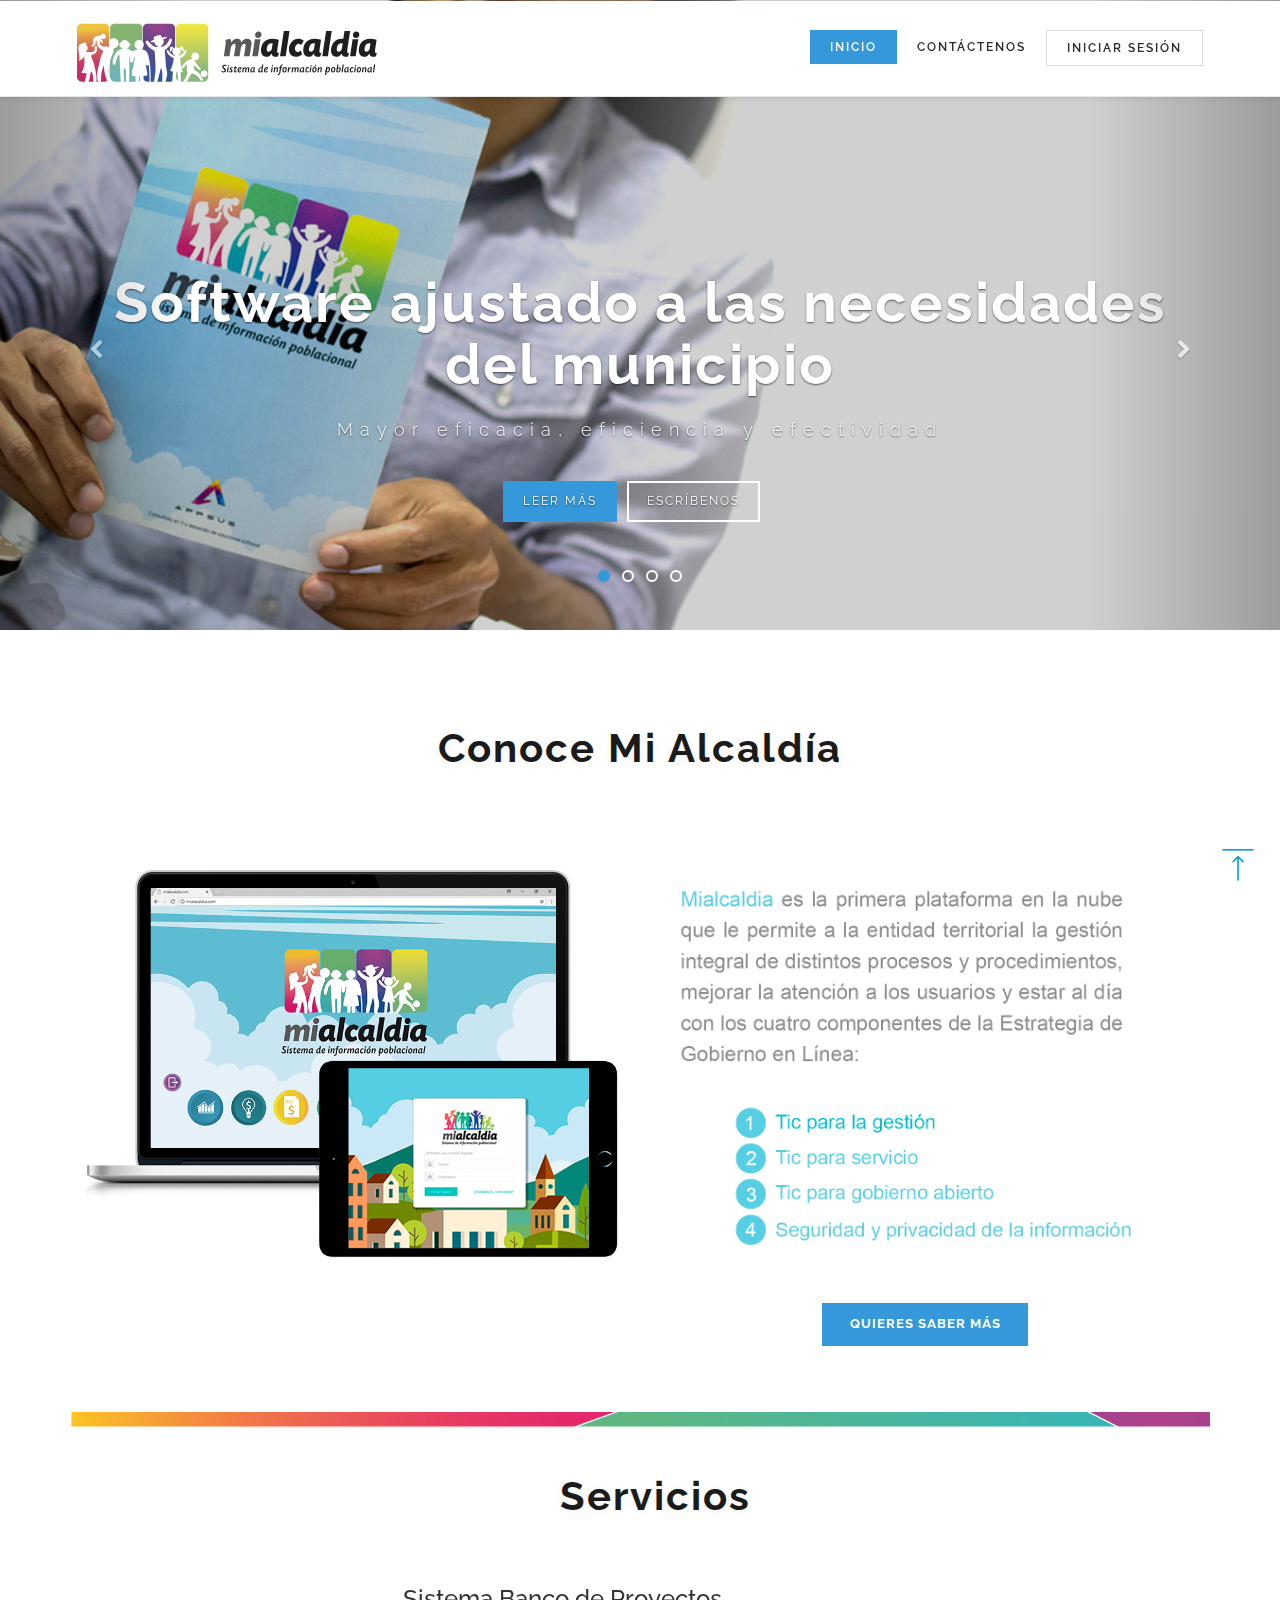
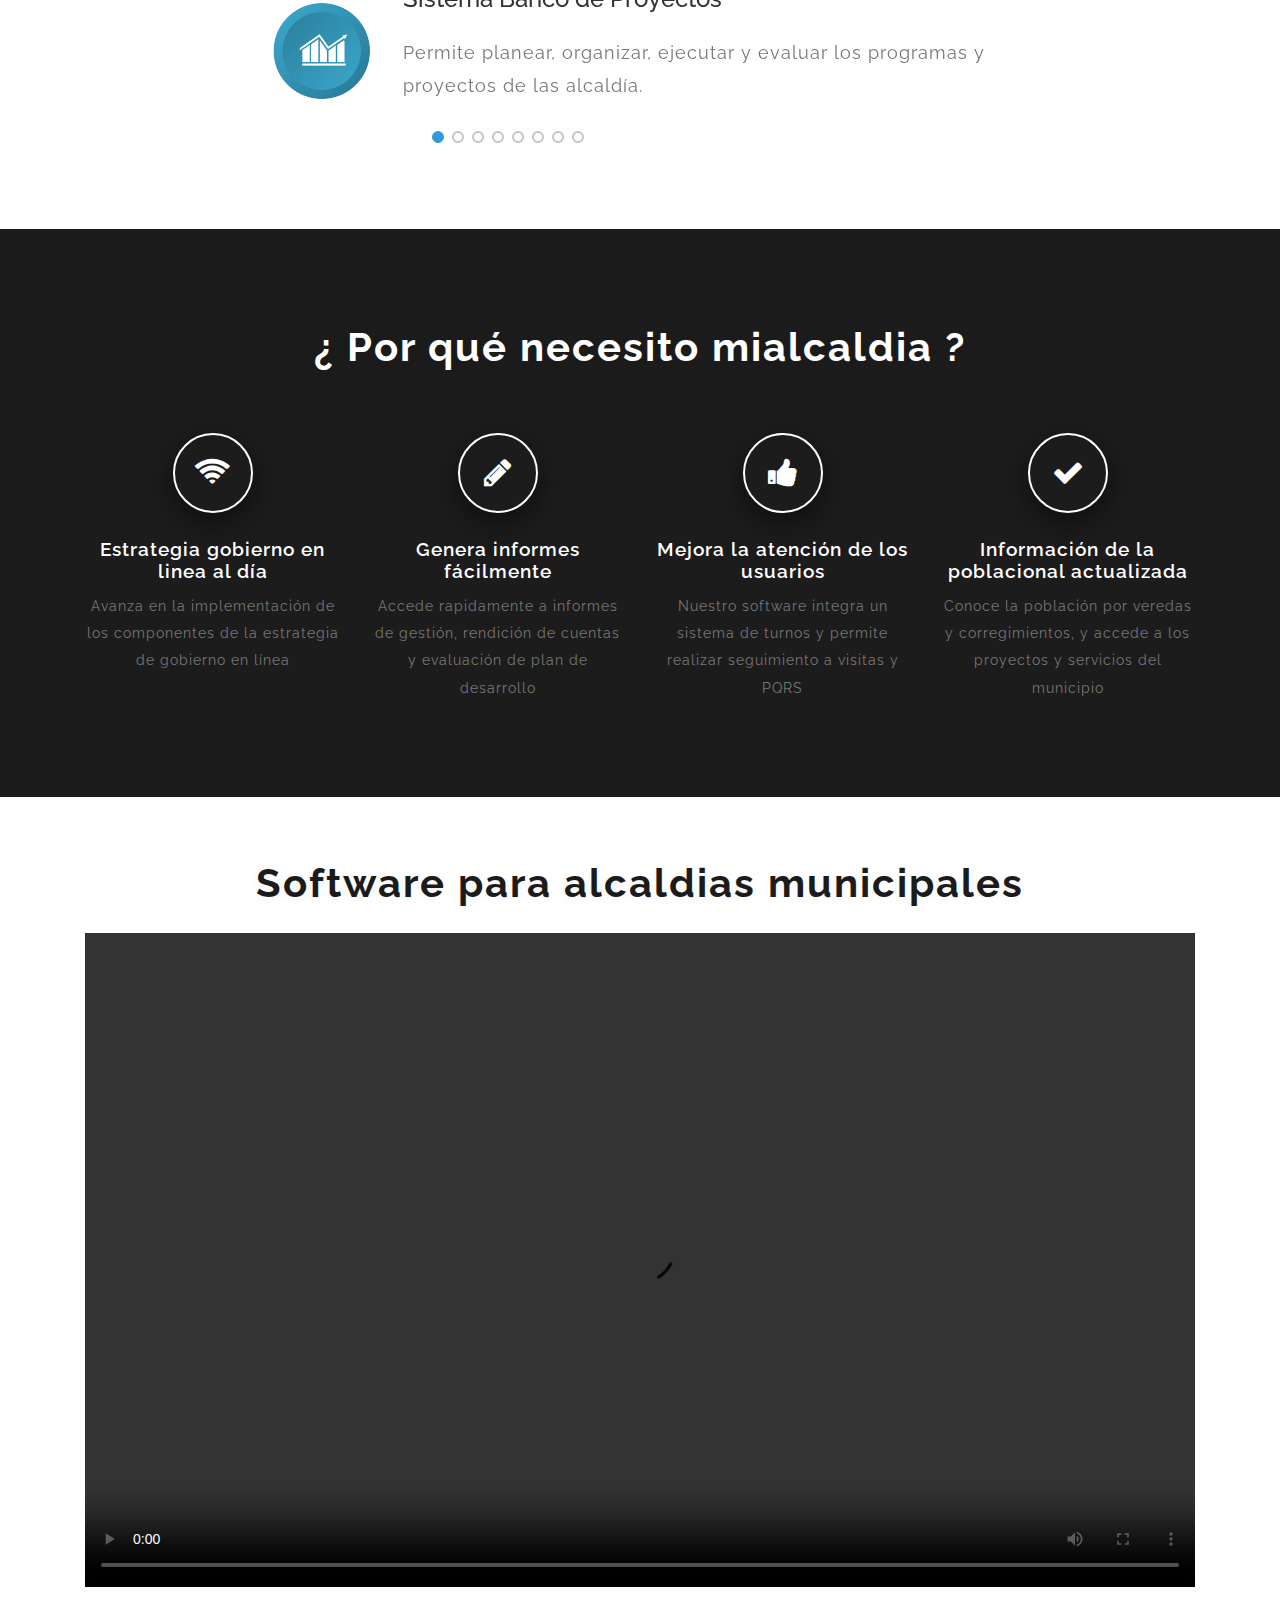
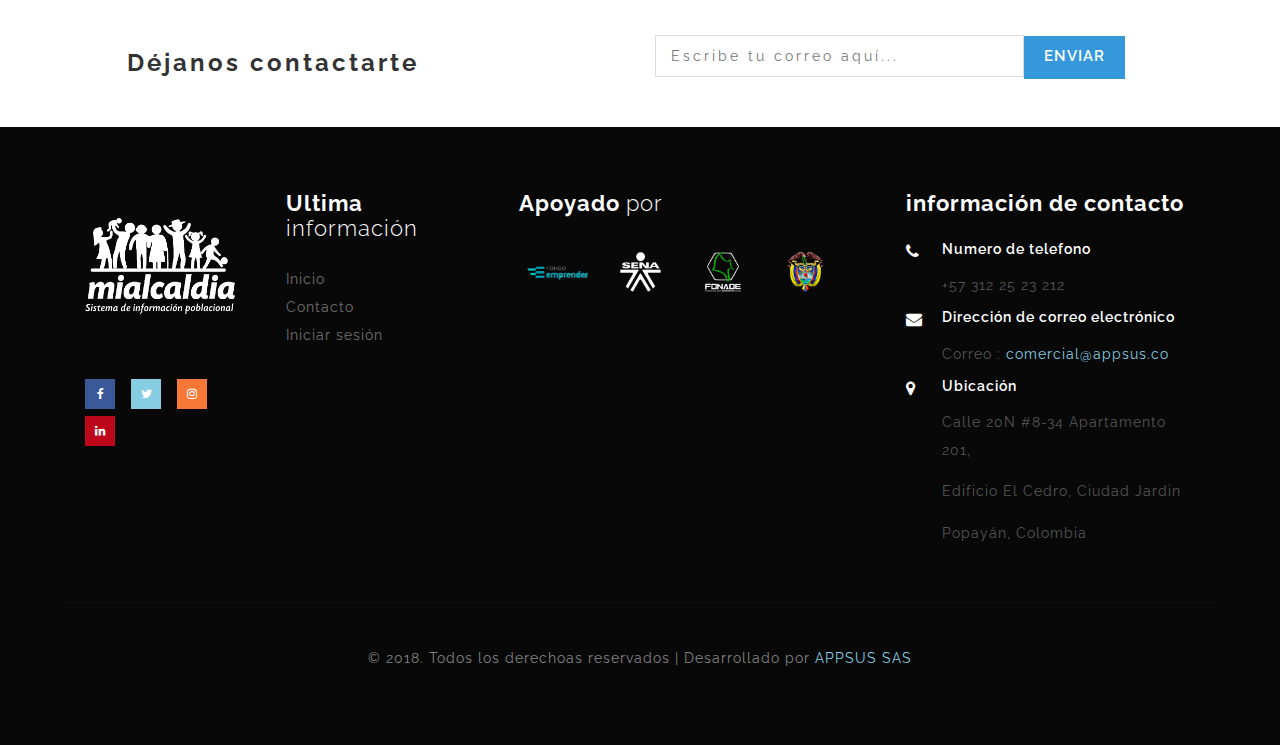
==== commit e2c331a3: "Cambios finales pagina mialcaldia" ====
--- a/index.html
+++ b/index.html
@@ -195,7 +195,7 @@
 					<h3 class="tittle-w3ls">Servicios</h3>
 					<div class="inner_sec">
 						<div class="test_grid_sec">
-							<div class="col-md-offset-2 col-md-8">
+							<div class="col-md-offset-1 col-md-10">
 								<div class="carousel slide two" data-ride="carousel" id="quote-carousel">
 									<!-- Bottom Carousel Indicators -->
 									<ol class="carousel-indicators two">
@@ -379,32 +379,31 @@
 						<h3>Información de la poblacional actualizada</h3>
 						<p>Conoce la población por veredas y corregimientos, y accede a los proyectos y servicios del municipio</p>
 					</div>
-					<div class="clearfix"></div>
+					
 				</div>
 			</div>
 
 		</div>
 	</div>
 
-	<div class="banner_bottom">
-		<h3 class="tittle-w3ls">Software para alcaldias municipales</h3>
-		<br>
-		<br>
-		<div class="inner_sec_info_wthree_agile">
-			<div class="help_full">
-				<div class="col-md-12 banner_bottom_grid help">
-					<div class="delimitador">
-						<div class="contenedor2">
-							<video class="video" controls>
-								<source src="./assets/video/mialcaldia.mov" type="video/mp4">
-							</video>
-						</div>
-					</div>
-				</div>
-				<div class="clearfix"></div>
-			</div>
-		</div>
-	</div>
+	<!--/video-->
+	<div class="news-main2">
+			<div class="container">
+				<h3 class="tittle-w3ls">Software para alcaldias municipales</h3>
+				<div class="inner_sec">
+					<div class="test_grid_sec">
+						<div class="col-md-12">
+							<div class="contenedor2">
+								<video class="video" controls>
+									<source src="./assets/video/mialcaldia.mov" type="video/mp4" width="854" height="510">
+								</video>
+							</div>
+						</div>
+					</div>
+				</div>
+			</div>
+	</div>
+	<!--//video-->
 
 	<!-- /newsletter-->
 	<div class="newsletter_w3ls_agileits">
--- a/css/style.css
+++ b/css/style.css
@@ -379,6 +379,9 @@
 .news-main {
     margin-top: 4em;
 }
+.news-main2 {
+    margin-top: 4em;
+}
 
 .banner_bottom_left p {
     margin-bottom: 1em;
@@ -479,6 +482,11 @@
     padding-top: 4em;
 }
 
+.news-main {
+    margin-top: 4em;
+    padding-top: 4em;
+}
+
 .banner_bottom_grid_left_grid span {
     font-size: 2em;
     color: #76daff;
@@ -526,19 +534,17 @@
 }
 /* El contenedor con el padding-top crea el tamaño del vídeo */
 .contenedor2{
-height:0px;
-width:130%;
-max-width:560px; /* Así establecemos el ancho máximo (si lo queremos) */
-padding-top:50%; /* Relación: 16/9 = 56.25% */
-position:relative;
+    position: relative;
+    padding-bottom: 56.25%;
+    padding-top: 30px; height: 0; overflow: hidden;
 }
 /* El iframe se adapta al tamaño del contenedor */
 .video{
-position:absolute;
-height:130%;
-width:130%;
-top:0px;
-left:-70px;
+    position: absolute;
+    top: 0;
+    left: 0;
+    width: 100%;
+    height: 100%;
 }
 
 .services-breadcrumb {
@@ -1812,6 +1818,10 @@
         margin-top: 1em;
         padding-top: 2em;
     }
+    .news-main2 {
+        margin-top: 1em;
+        padding-top: 2em;
+    }
     h3.tittle-w3ls.three {
         font-size: 1.8em;
     }
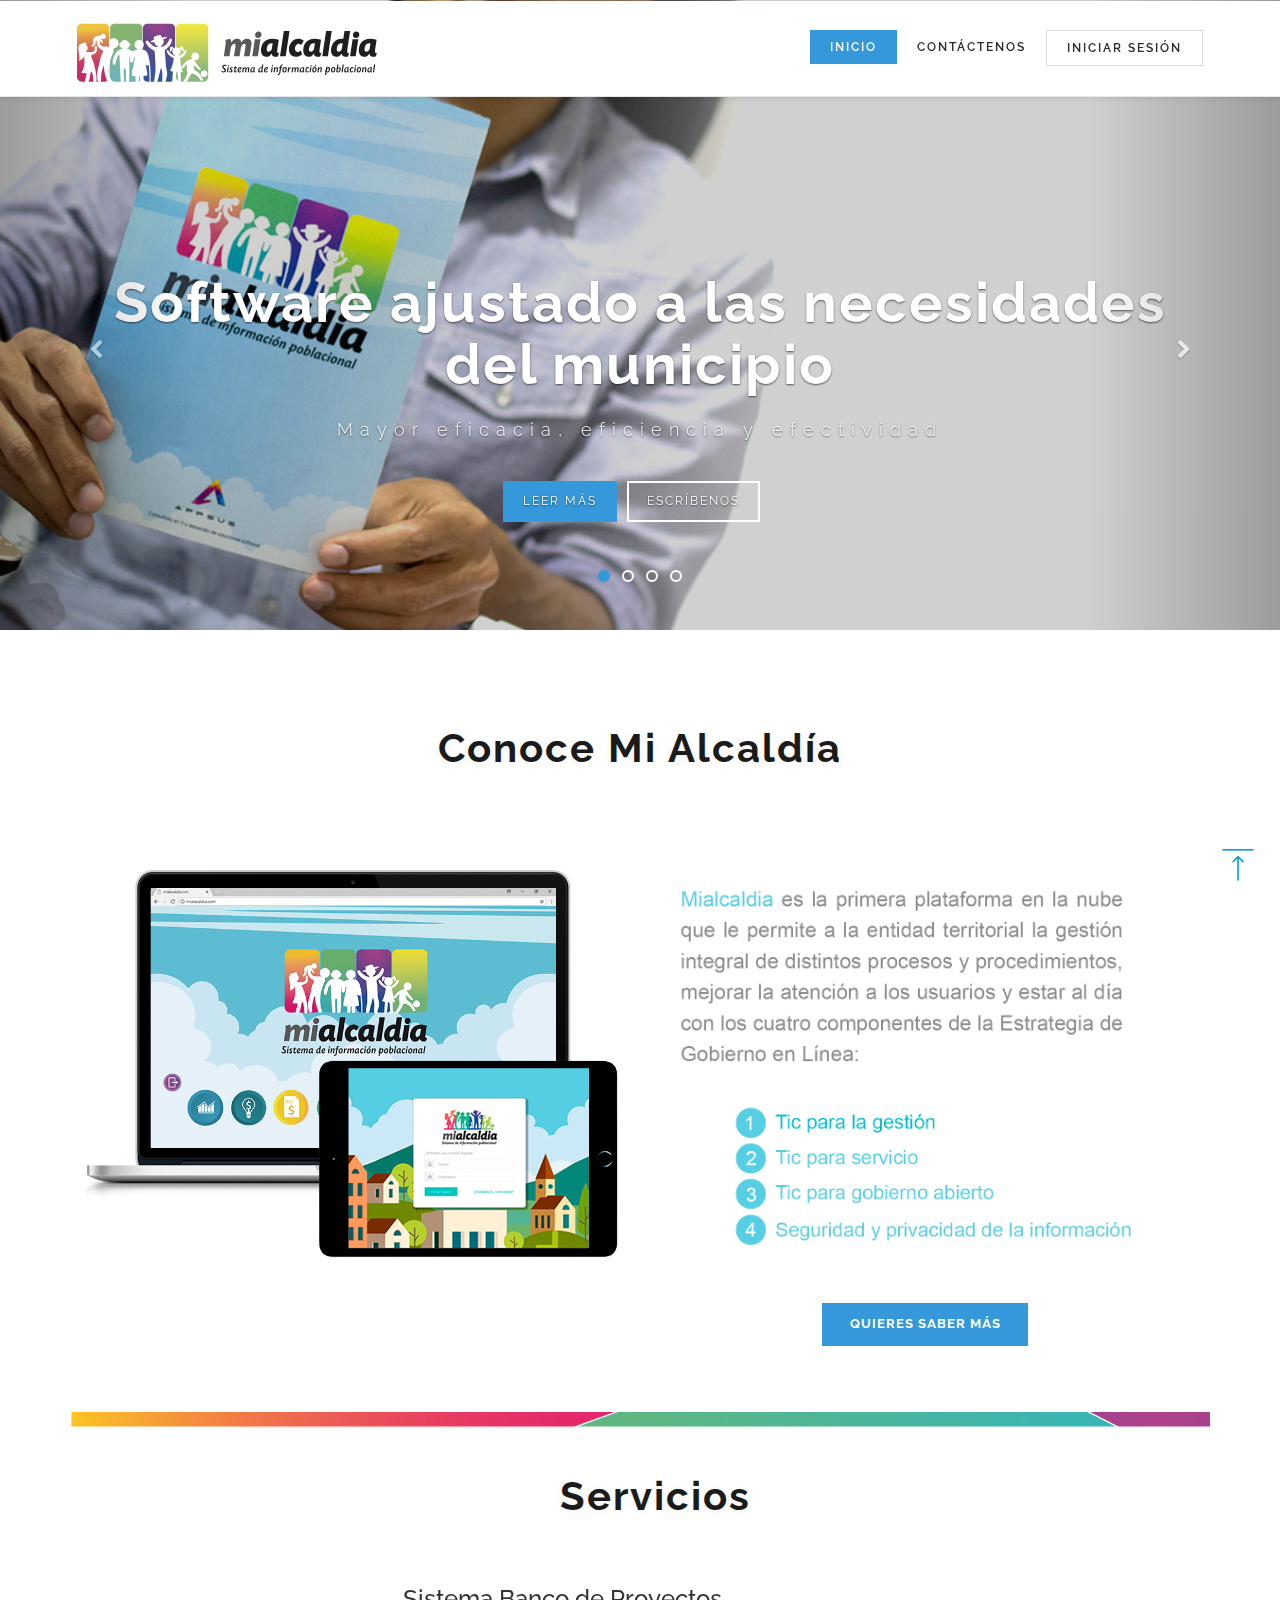
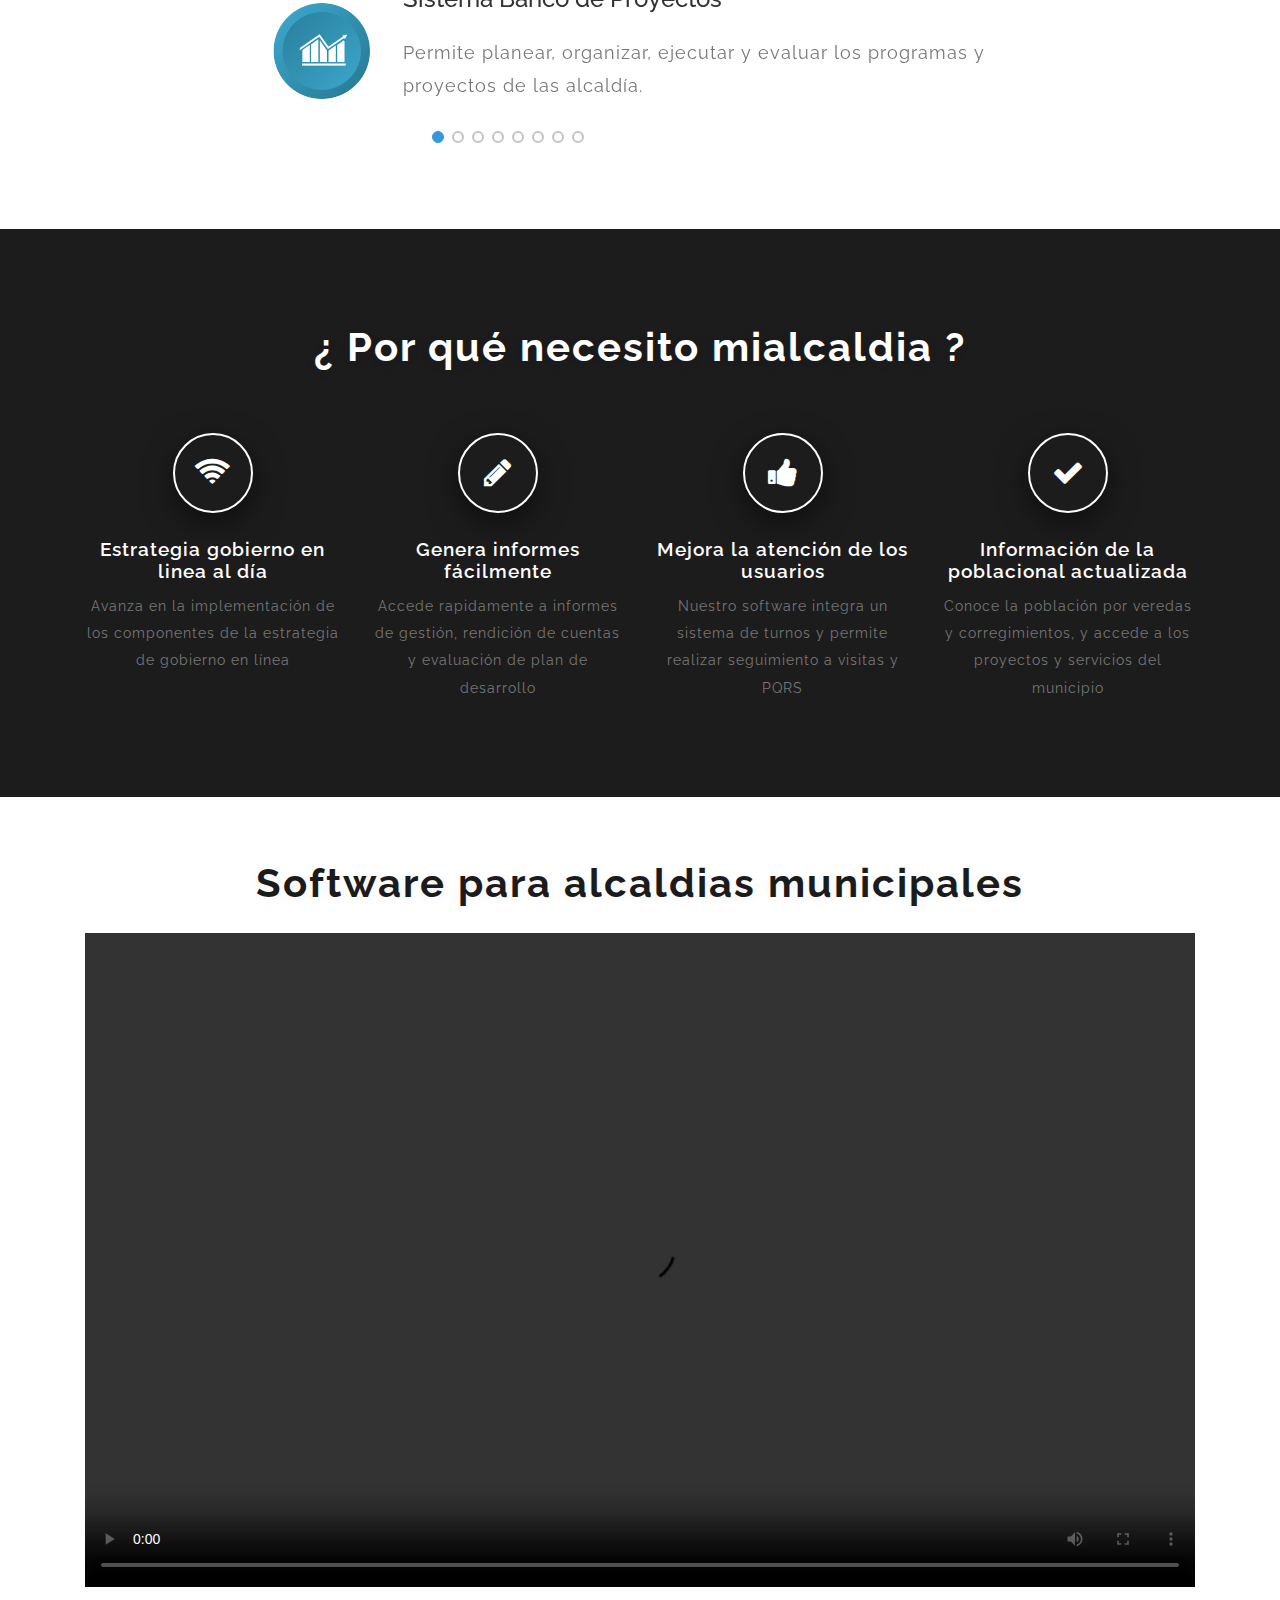
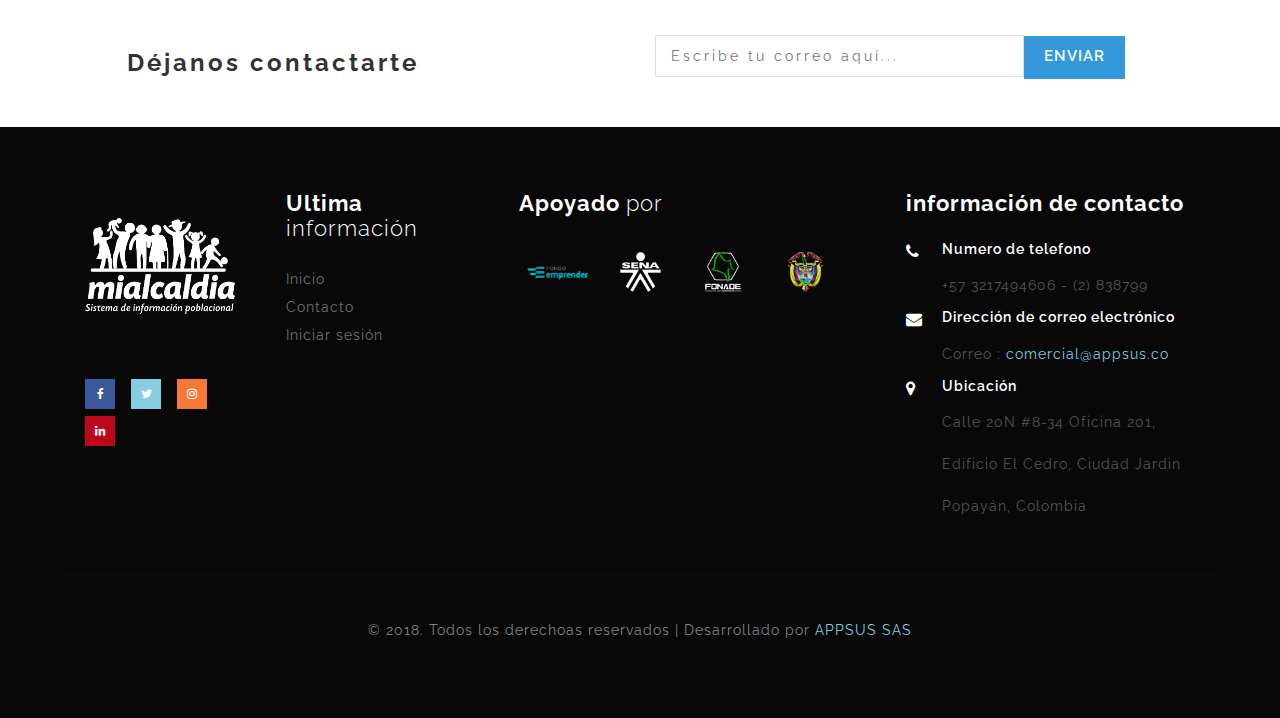
==== commit f89bd0b6: "Actualizacion de dominio" ====
--- a/index.html
+++ b/index.html
@@ -9,7 +9,7 @@
 <html>
 
 <head>
-	<title>INICIO</title>
+	<title>MI ALCALDIA - INICIO</title>
 	<!--/tags -->
 	<meta name="viewport" content="width=device-width, initial-scale=1">
 	<meta http-equiv="Content-Type" content="text/html; charset=utf-8" />
@@ -59,7 +59,7 @@
 					<div class="nav_right_top">
 						<ul class="nav navbar-nav navbar-right">
 							<li>
-								<a class="request" href="www.mialcaldia.org/pruebaappsus">Iniciar sesión</a>
+								<a class="request" href="www.mialcaldia.com.co/pruebaappsus">Iniciar sesión</a>
 							</li>
 						</ul>
 						<ul class="nav navbar-nav">
@@ -443,7 +443,7 @@
 						</a>
 					</li>
 					<li>
-						<a href="#" class="twitter">
+						<a href="https://twitter.com/AppsusS" class="twitter">
 							<div class="front">
 								<i class="fa fa-twitter" aria-hidden="true"></i>
 							</div>
@@ -453,7 +453,7 @@
 						</a>
 					</li>
 					<li>
-						<a href="#" class="instagram">
+						<a href="https://www.instagram.com/appsus.co/" class="instagram">
 							<div class="front">
 								<i class="fa fa-instagram" aria-hidden="true"></i>
 							</div>
@@ -463,7 +463,7 @@
 						</a>
 					</li>
 					<li>
-						<a href="#" class="pinterest">
+						<a href="https://www.linkedin.com/company/appsus-sas/" class="pinterest">
 							<div class="front">
 								<i class="fa fa-linkedin" aria-hidden="true"></i>
 							</div>
@@ -520,7 +520,7 @@
 								</div>
 								<div class="address-right">
 									<h6>Numero de telefono</h6>
-									<p>+57 312 25 23 212</p>
+									<p>+57 3217494606 - (2) 838799</p>
 								</div>
 								<div class="clearfix"> </div>
 							</div>
@@ -542,7 +542,7 @@
 								</div>
 								<div class="address-right">
 									<h6>Ubicación</h6>
-									<p>Calle 20N #8-34 Apartamento 201,</p>
+									<p>Calle 20N #8-34 Oficina 201,</p>
 									<p>Edificio El Cedro, Ciudad Jardin</p>
 									<p>Popayán, Colombia</p>
 								</div>
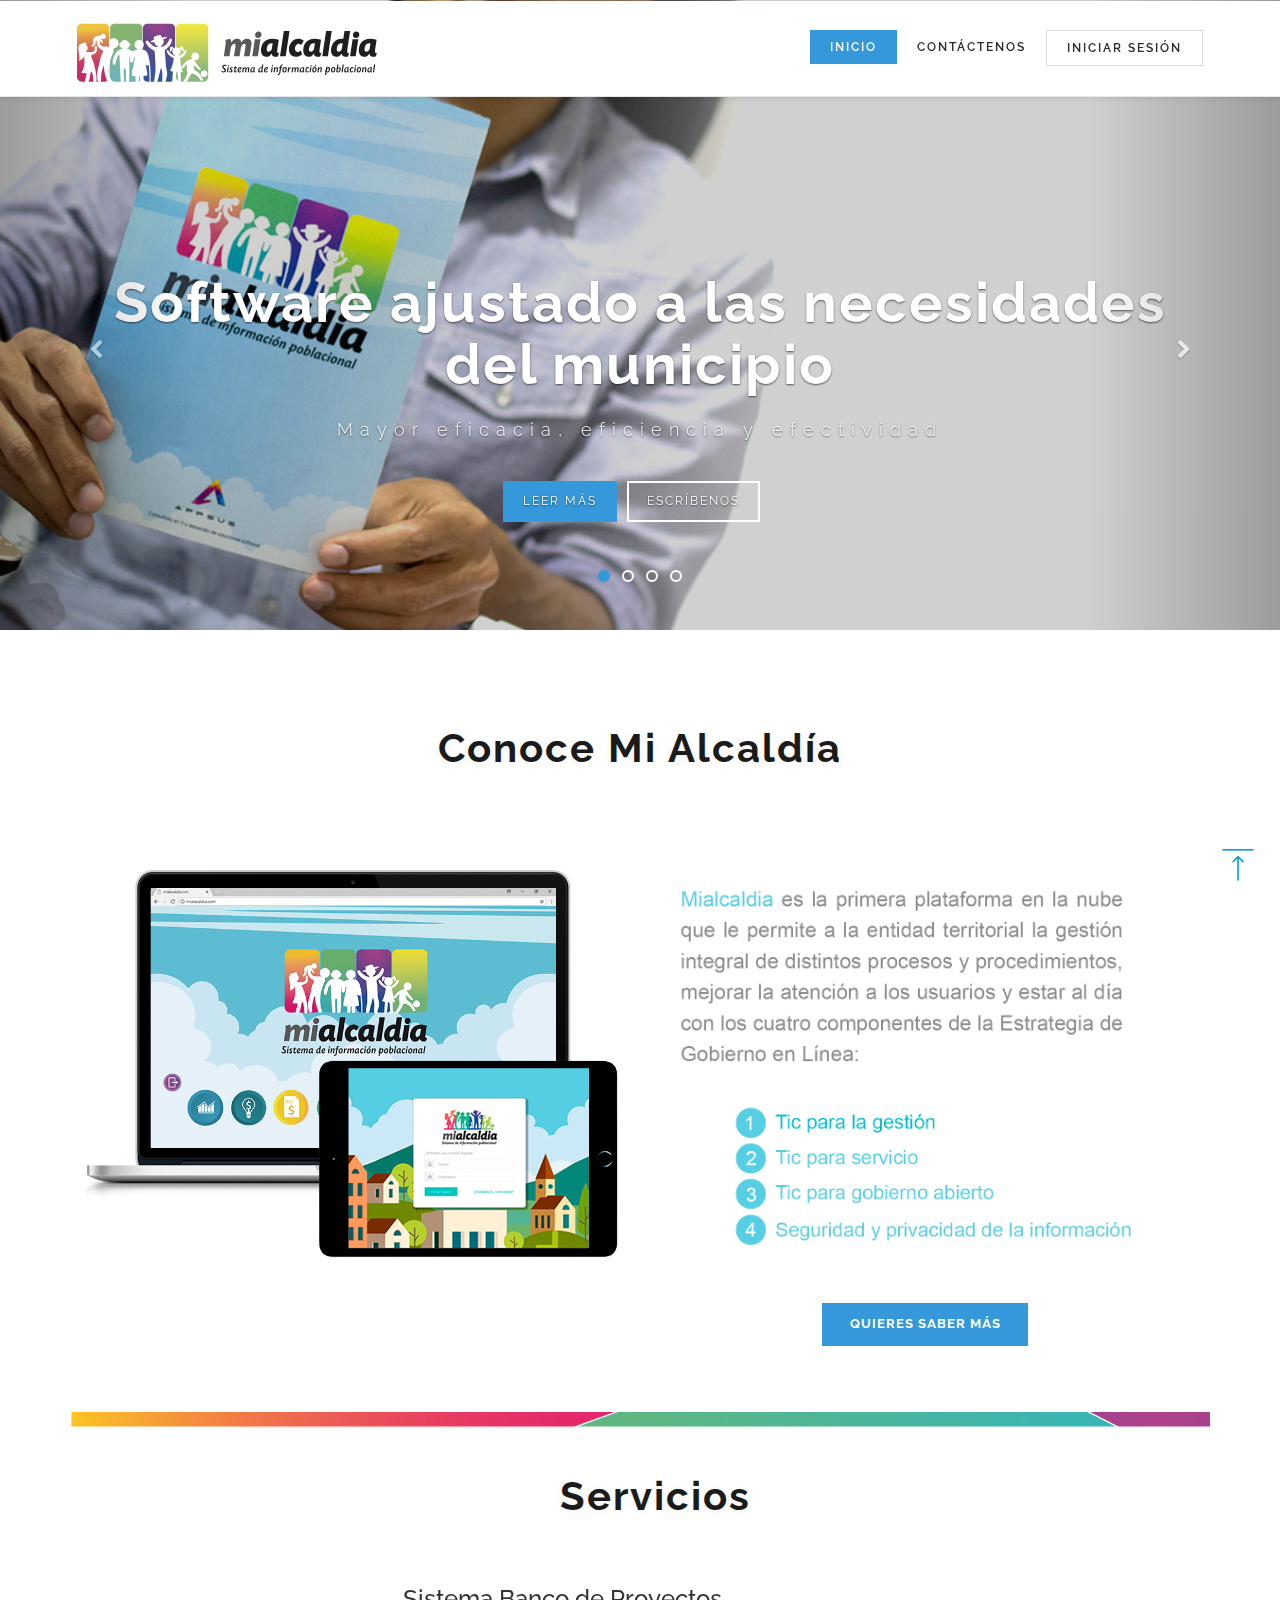
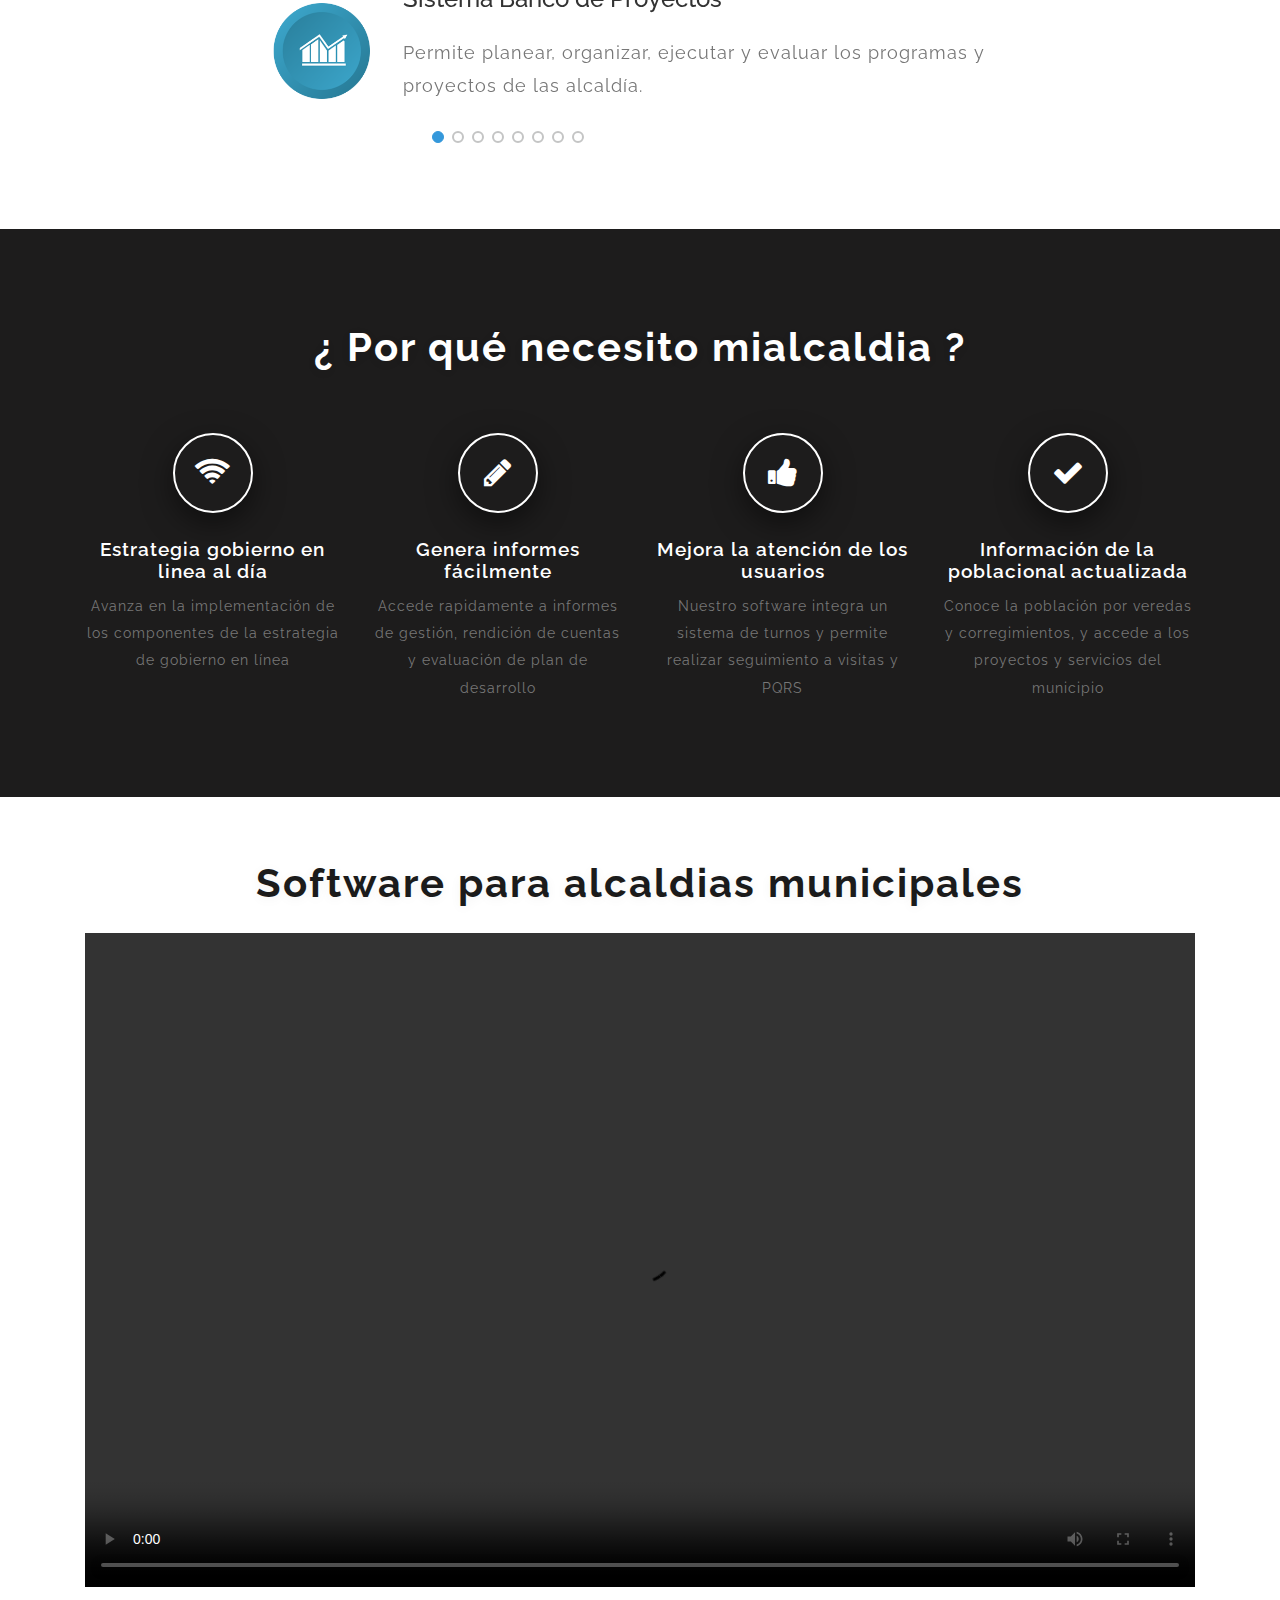
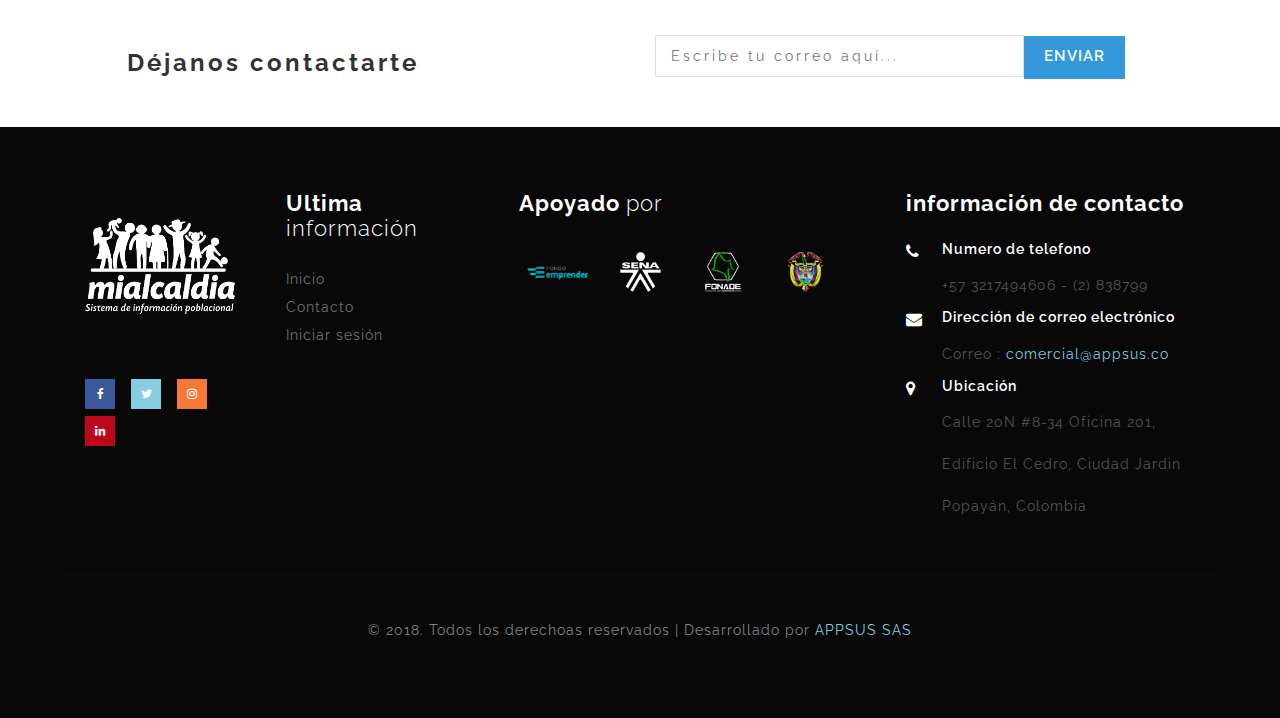
==== commit 2ac4778c: "Modificación pagina web appsus" ====
--- a/index.html
+++ b/index.html
@@ -1,10 +1,3 @@
-<!--
-	Author: W3layouts
-	Author URL: http://w3layouts.com
-	License: Creative Commons Attribution 3.0 Unported
-	License URL: http://creativecommons.org/licenses/by/3.0/
--->
-
 <!DOCTYPE html>
 <html>
 
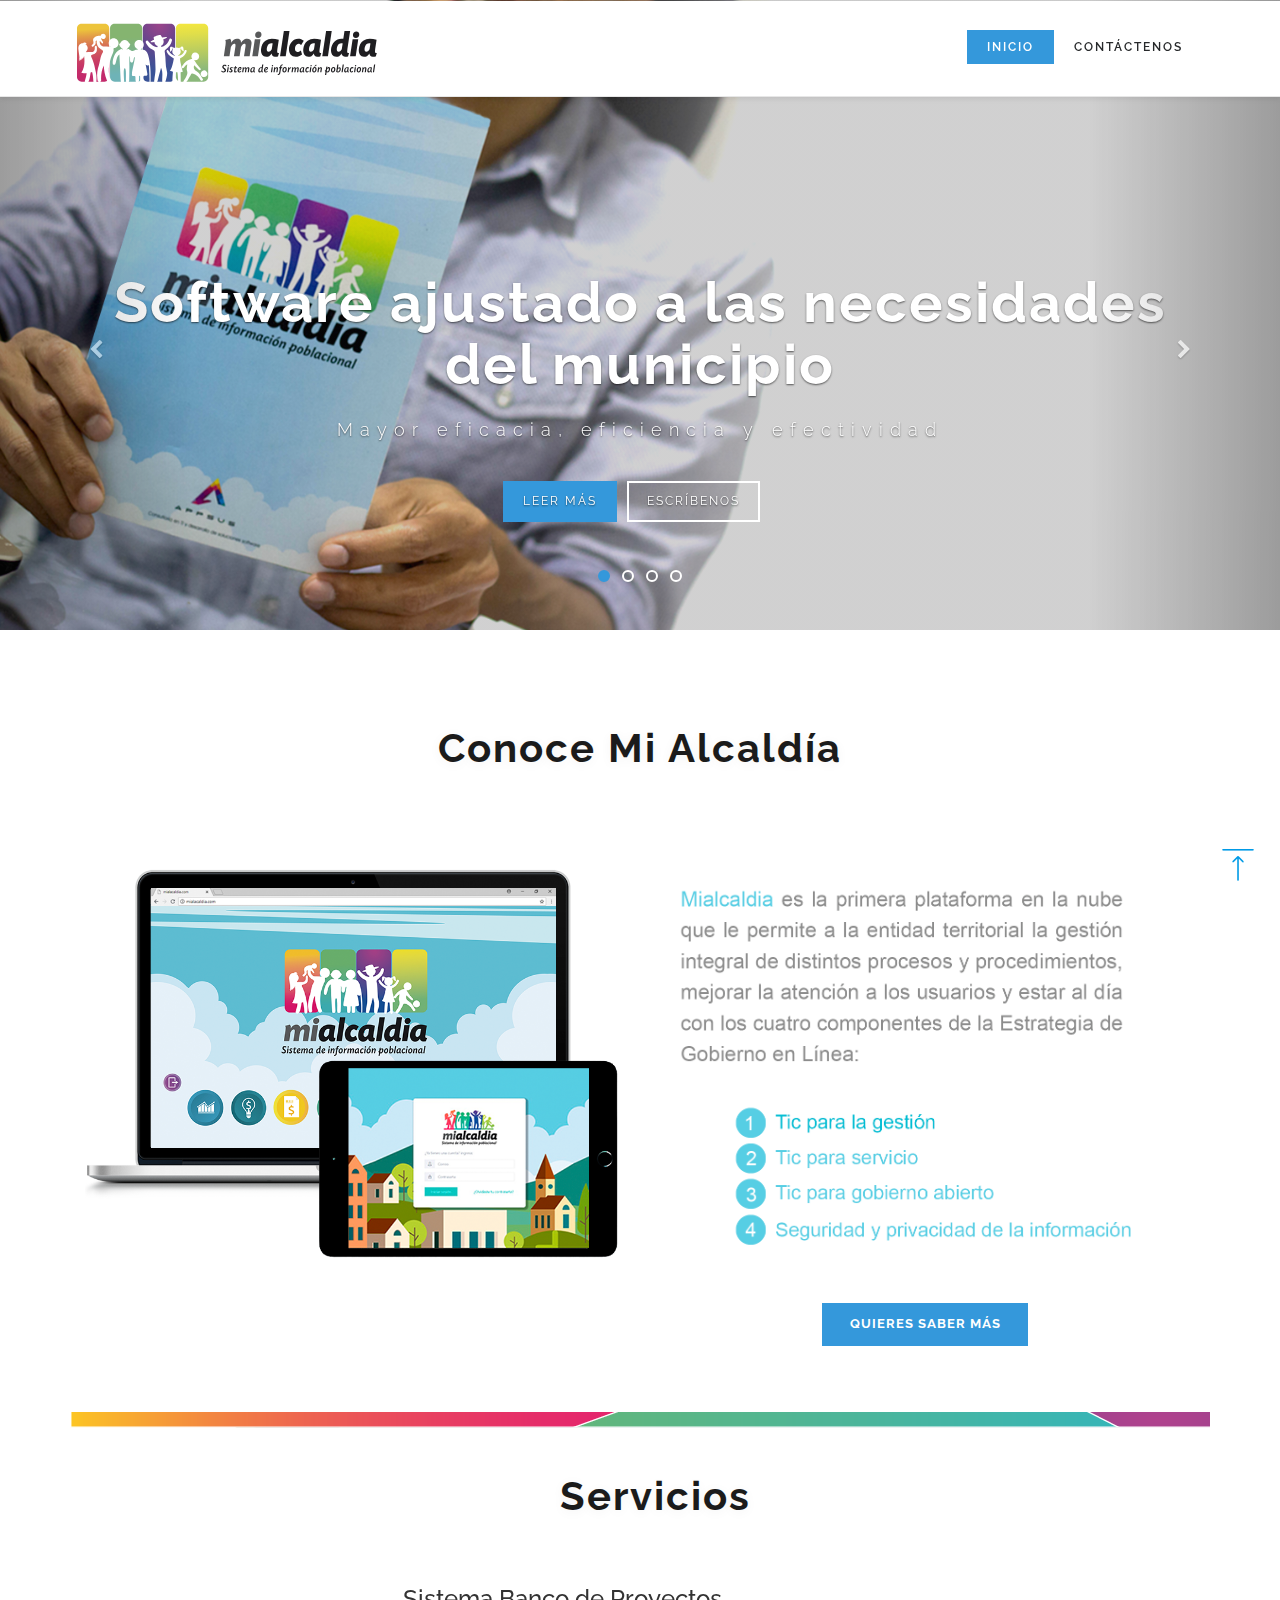
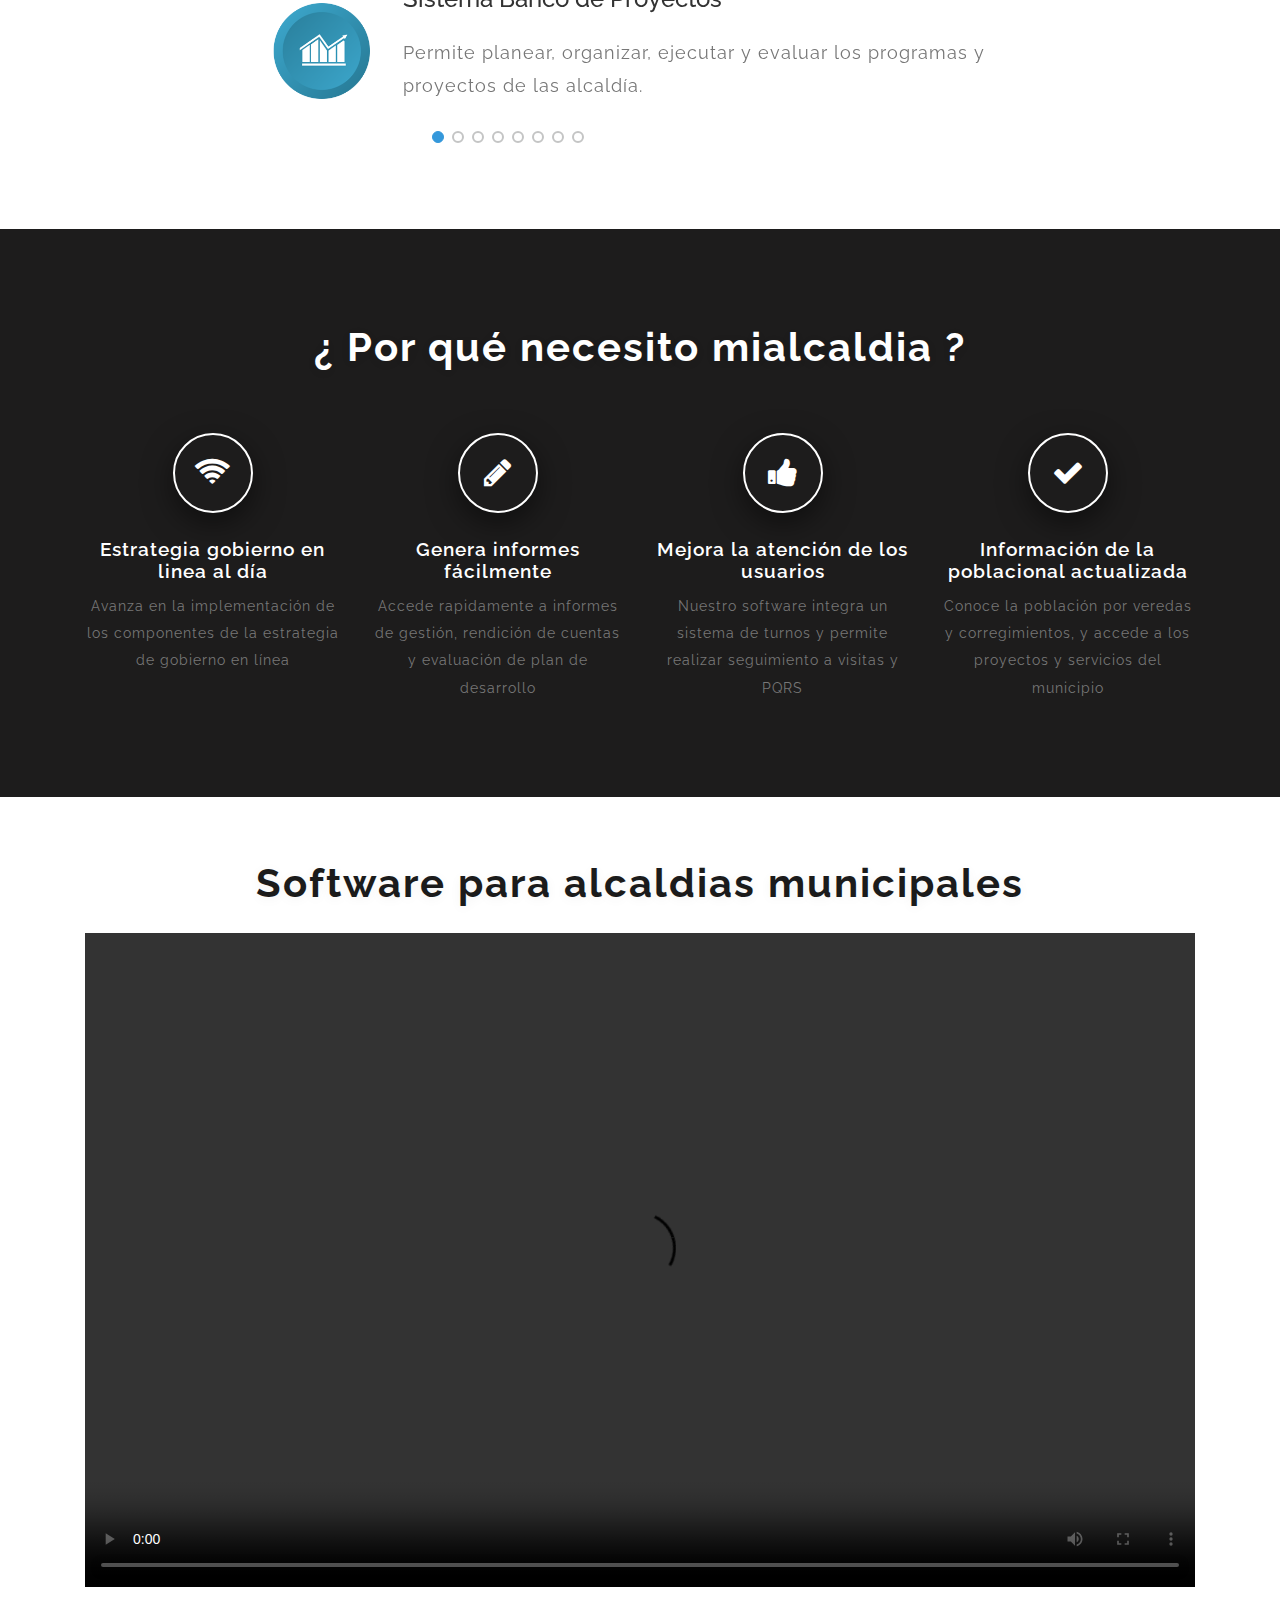
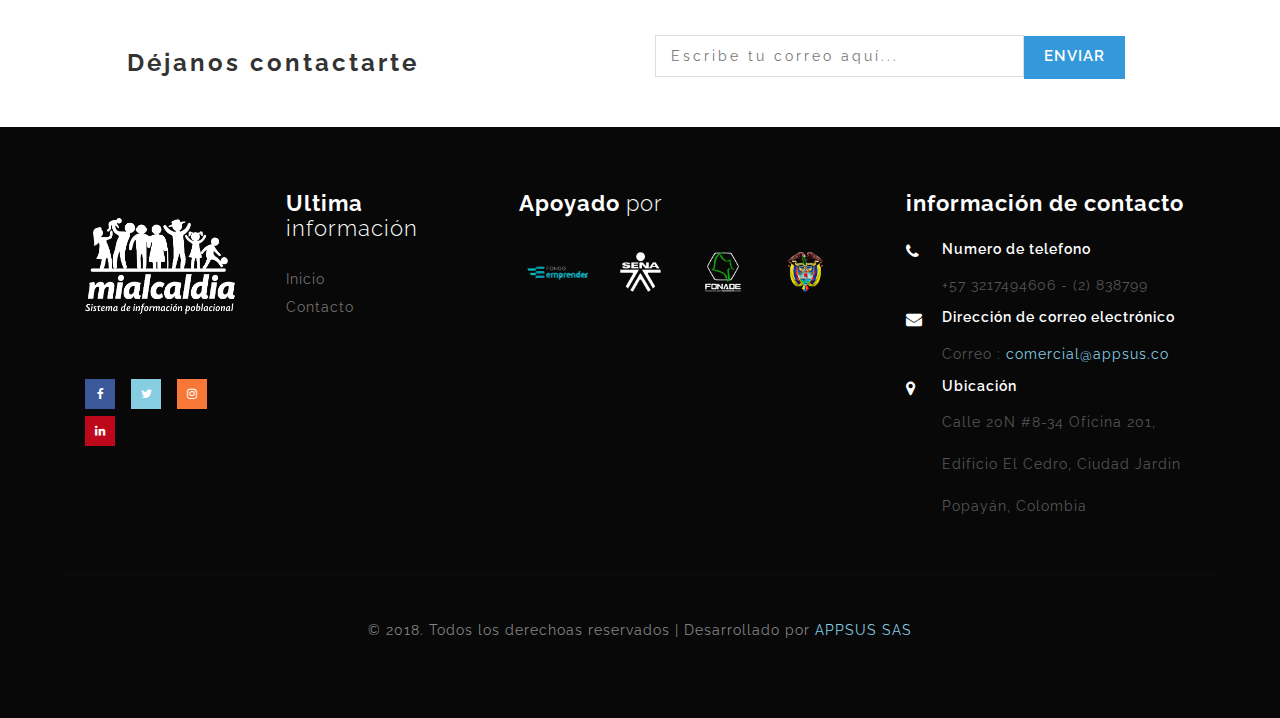
==== commit d14dd167: "Cambio de imgenes pagina web mialcaldia" ====
--- a/index.html
+++ b/index.html
@@ -6,8 +6,8 @@
 	<!--/tags -->
 	<meta name="viewport" content="width=device-width, initial-scale=1">
 	<meta http-equiv="Content-Type" content="text/html; charset=utf-8" />
-	<meta name="keywords" content="Conceit Responsive web template, Bootstrap Web Templates, Flat Web Templates, Android Compatible web template, 
-Smartphone Compatible web template, free webdesigns for Nokia, Samsung, LG, SonyEricsson, Motorola web design" />
+	<meta name="keywords" content="mi alcaldia, software alcaldías, gobierno el linea, software contable, software financiero, banco de proyectos, 
+	ventanilla única, software control interno, software inventarios, sistema recursos humanos, rendición de cuentas, sistema alcaldia, plataforma territorial" />
 	<script type="application/x-javascript">
 		addEventListener("load", function () {
 			setTimeout(hideURLbar, 0);
@@ -51,9 +51,9 @@
 				<div id="navbar" class="navbar-collapse collapse">
 					<div class="nav_right_top">
 						<ul class="nav navbar-nav navbar-right">
-							<li>
+							<!-- <li>
 								<a class="request" href="www.mialcaldia.com.co/pruebaappsus">Iniciar sesión</a>
-							</li>
+							</li> -->
 						</ul>
 						<ul class="nav navbar-nav">
 							<li class="active">
@@ -372,7 +372,7 @@
 						<h3>Información de la poblacional actualizada</h3>
 						<p>Conoce la población por veredas y corregimientos, y accede a los proyectos y servicios del municipio</p>
 					</div>
-					
+
 				</div>
 			</div>
 
@@ -381,20 +381,20 @@
 
 	<!--/video-->
 	<div class="news-main2">
-			<div class="container">
-				<h3 class="tittle-w3ls">Software para alcaldias municipales</h3>
-				<div class="inner_sec">
-					<div class="test_grid_sec">
-						<div class="col-md-12">
-							<div class="contenedor2">
-								<video class="video" controls>
-									<source src="./assets/video/mialcaldia.mov" type="video/mp4" width="854" height="510">
-								</video>
-							</div>
-						</div>
-					</div>
-				</div>
-			</div>
+		<div class="container">
+			<h3 class="tittle-w3ls">Software para alcaldias municipales</h3>
+			<div class="inner_sec">
+				<div class="test_grid_sec">
+					<div class="col-md-12">
+						<div class="contenedor2">
+							<video class="video" controls>
+								<source src="./assets/video/mialcaldia.mov" type="video/mp4" width="854" height="510">
+							</video>
+						</div>
+					</div>
+				</div>
+			</div>
+		</div>
 	</div>
 	<!--//video-->
 
@@ -480,9 +480,9 @@
 							<li>
 								<a href="contact.html">Contacto</a>
 							</li>
-							<li>
+							<!-- <li>
 								<a href="www.mialcaldia.org/pruebaappsus">Iniciar sesión</a>
-							</li>
+							</li> -->
 						</ul>
 					</div>
 					<div class="col-md-5 sign-gd flickr-post">
@@ -583,15 +583,6 @@
 	<!-- //Smooth-Scrolling-JavaScript -->
 	<script type="text/javascript">
 		$(document).ready(function () {
-			/*
-									var defaults = {
-							  			containerID: 'toTop', // fading element id
-										containerHoverID: 'toTopHover', // fading element hover id
-										scrollSpeed: 1200,
-										easingType: 'linear' 
-							 		};
-									*/
-
 			$().UItoTop({
 				easingType: 'easeOutQuart'
 			});
@@ -607,7 +598,6 @@
 	<script src="js/script.js" type="text/javascript"></script>
 	<script src="js/jquery.prettyPhoto.js" type="text/javascript"></script>
 	<!-- //jQuery-Photo-filter-lightbox-Gallery-plugin -->
-
 </body>
 
 </html>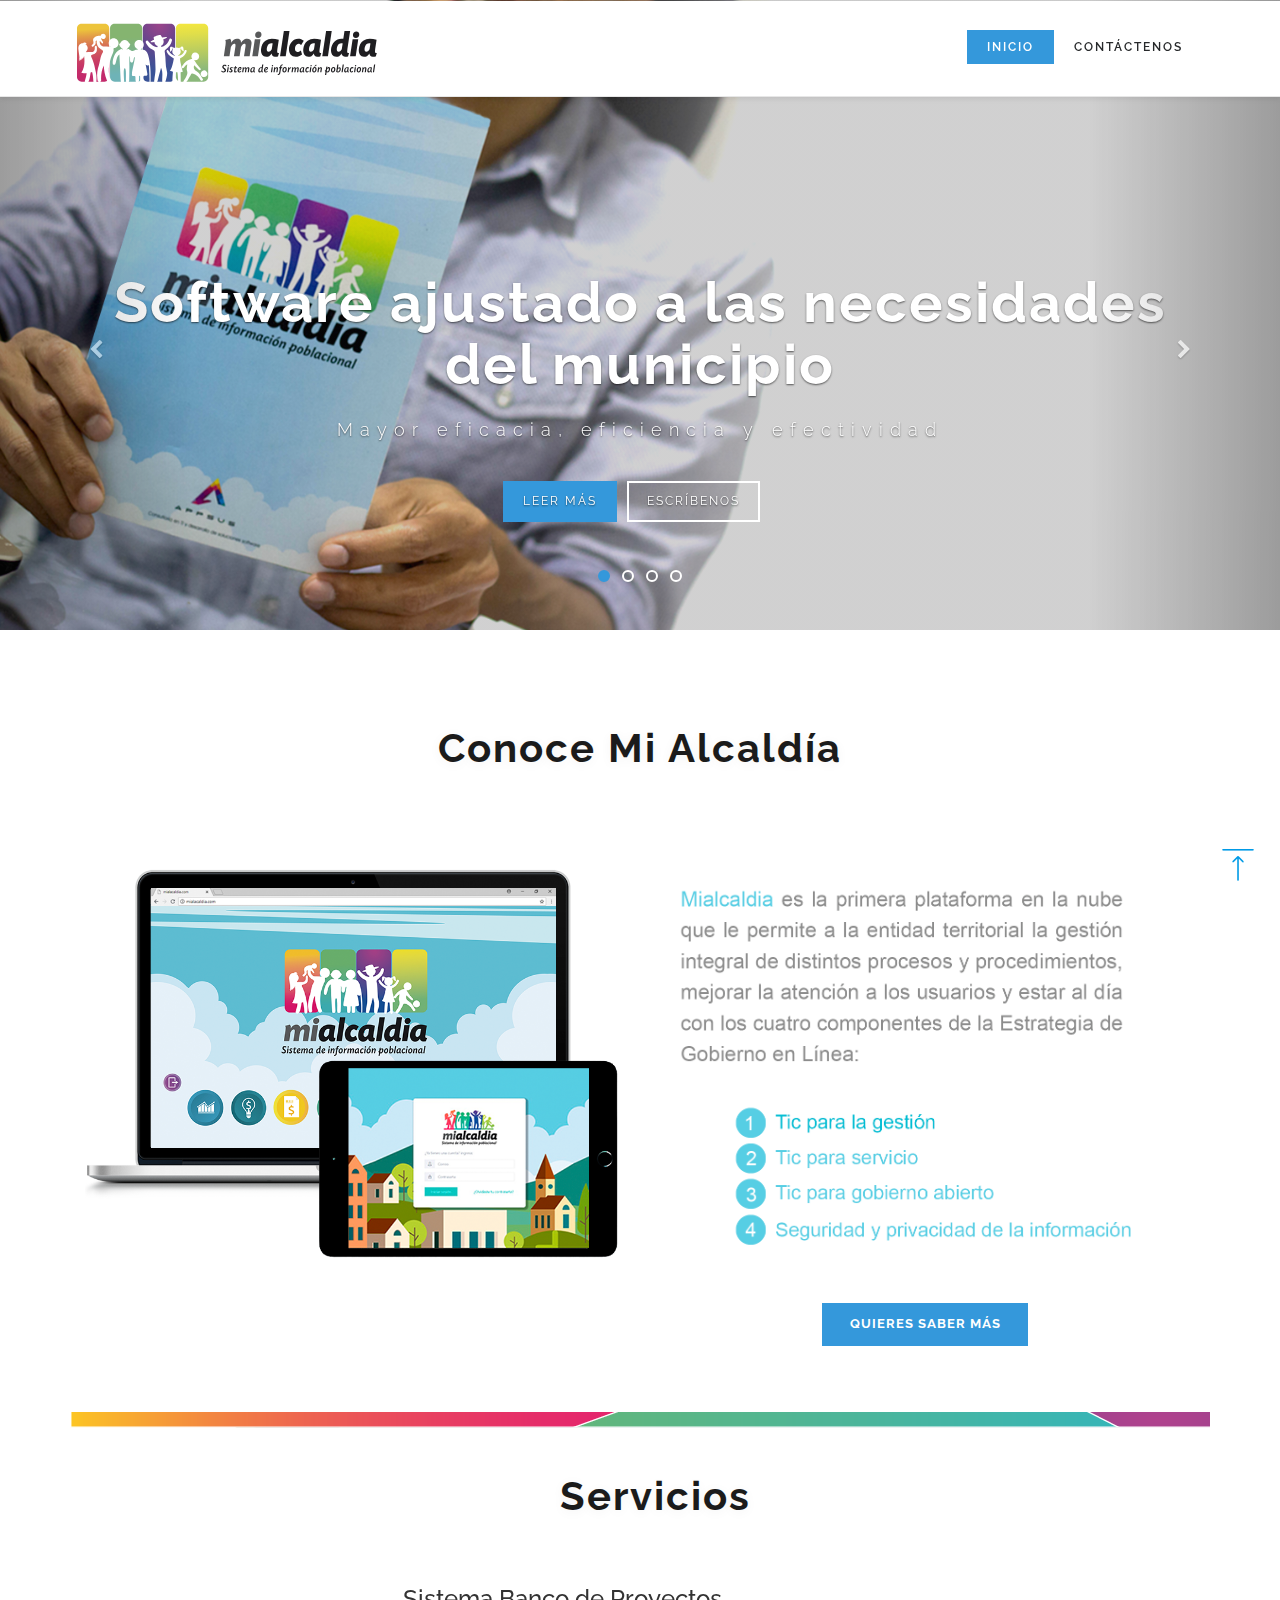
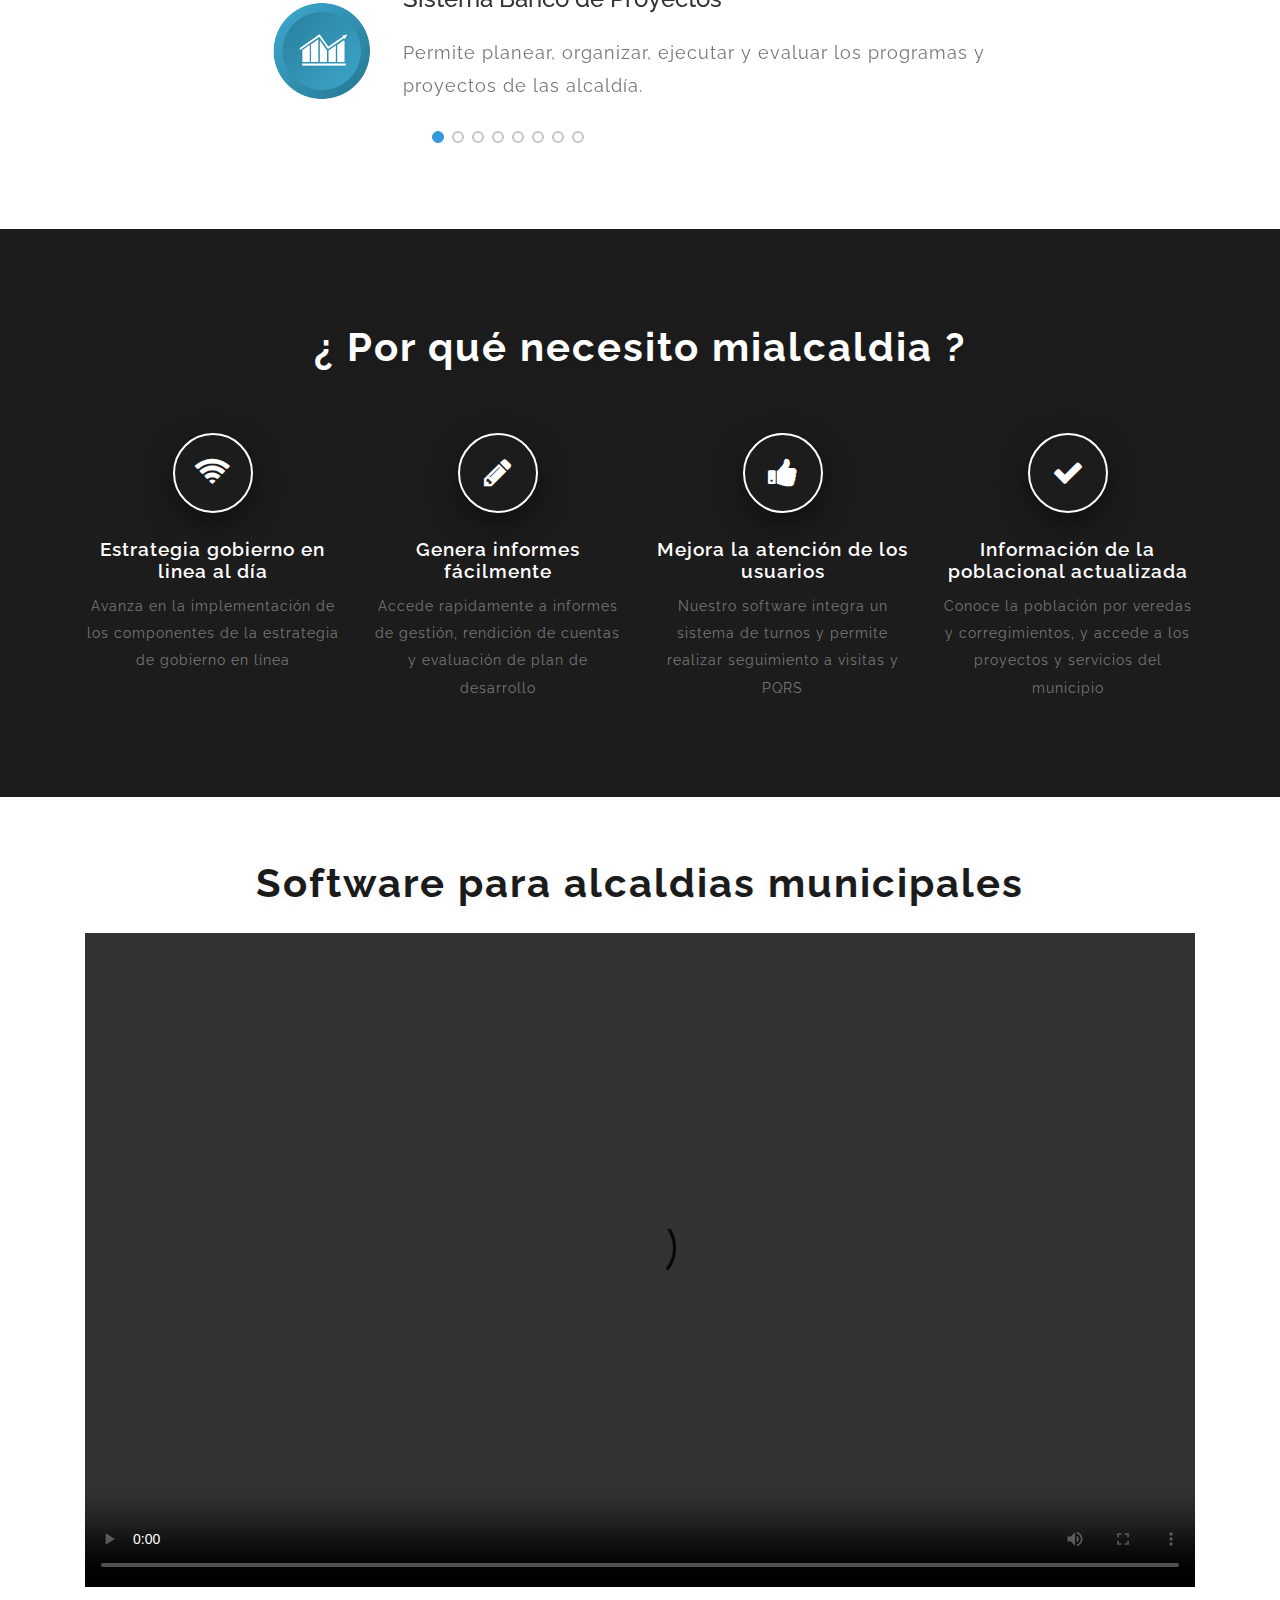
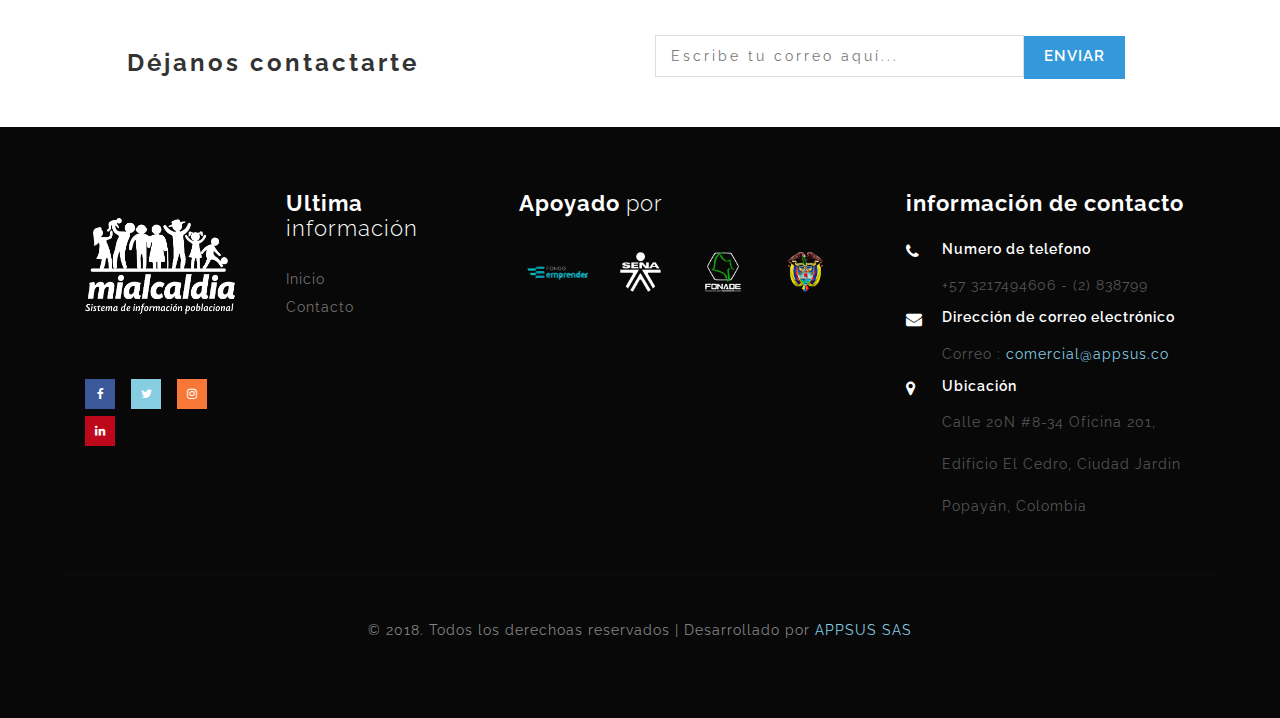
==== commit 8d279831: "cambio finales pagina web mi alcaldia" ====
--- a/index.html
+++ b/index.html
@@ -51,9 +51,6 @@
 				<div id="navbar" class="navbar-collapse collapse">
 					<div class="nav_right_top">
 						<ul class="nav navbar-nav navbar-right">
-							<!-- <li>
-								<a class="request" href="www.mialcaldia.com.co/pruebaappsus">Iniciar sesión</a>
-							</li> -->
 						</ul>
 						<ul class="nav navbar-nav">
 							<li class="active">
@@ -480,9 +477,6 @@
 							<li>
 								<a href="contact.html">Contacto</a>
 							</li>
-							<!-- <li>
-								<a href="www.mialcaldia.org/pruebaappsus">Iniciar sesión</a>
-							</li> -->
 						</ul>
 					</div>
 					<div class="col-md-5 sign-gd flickr-post">
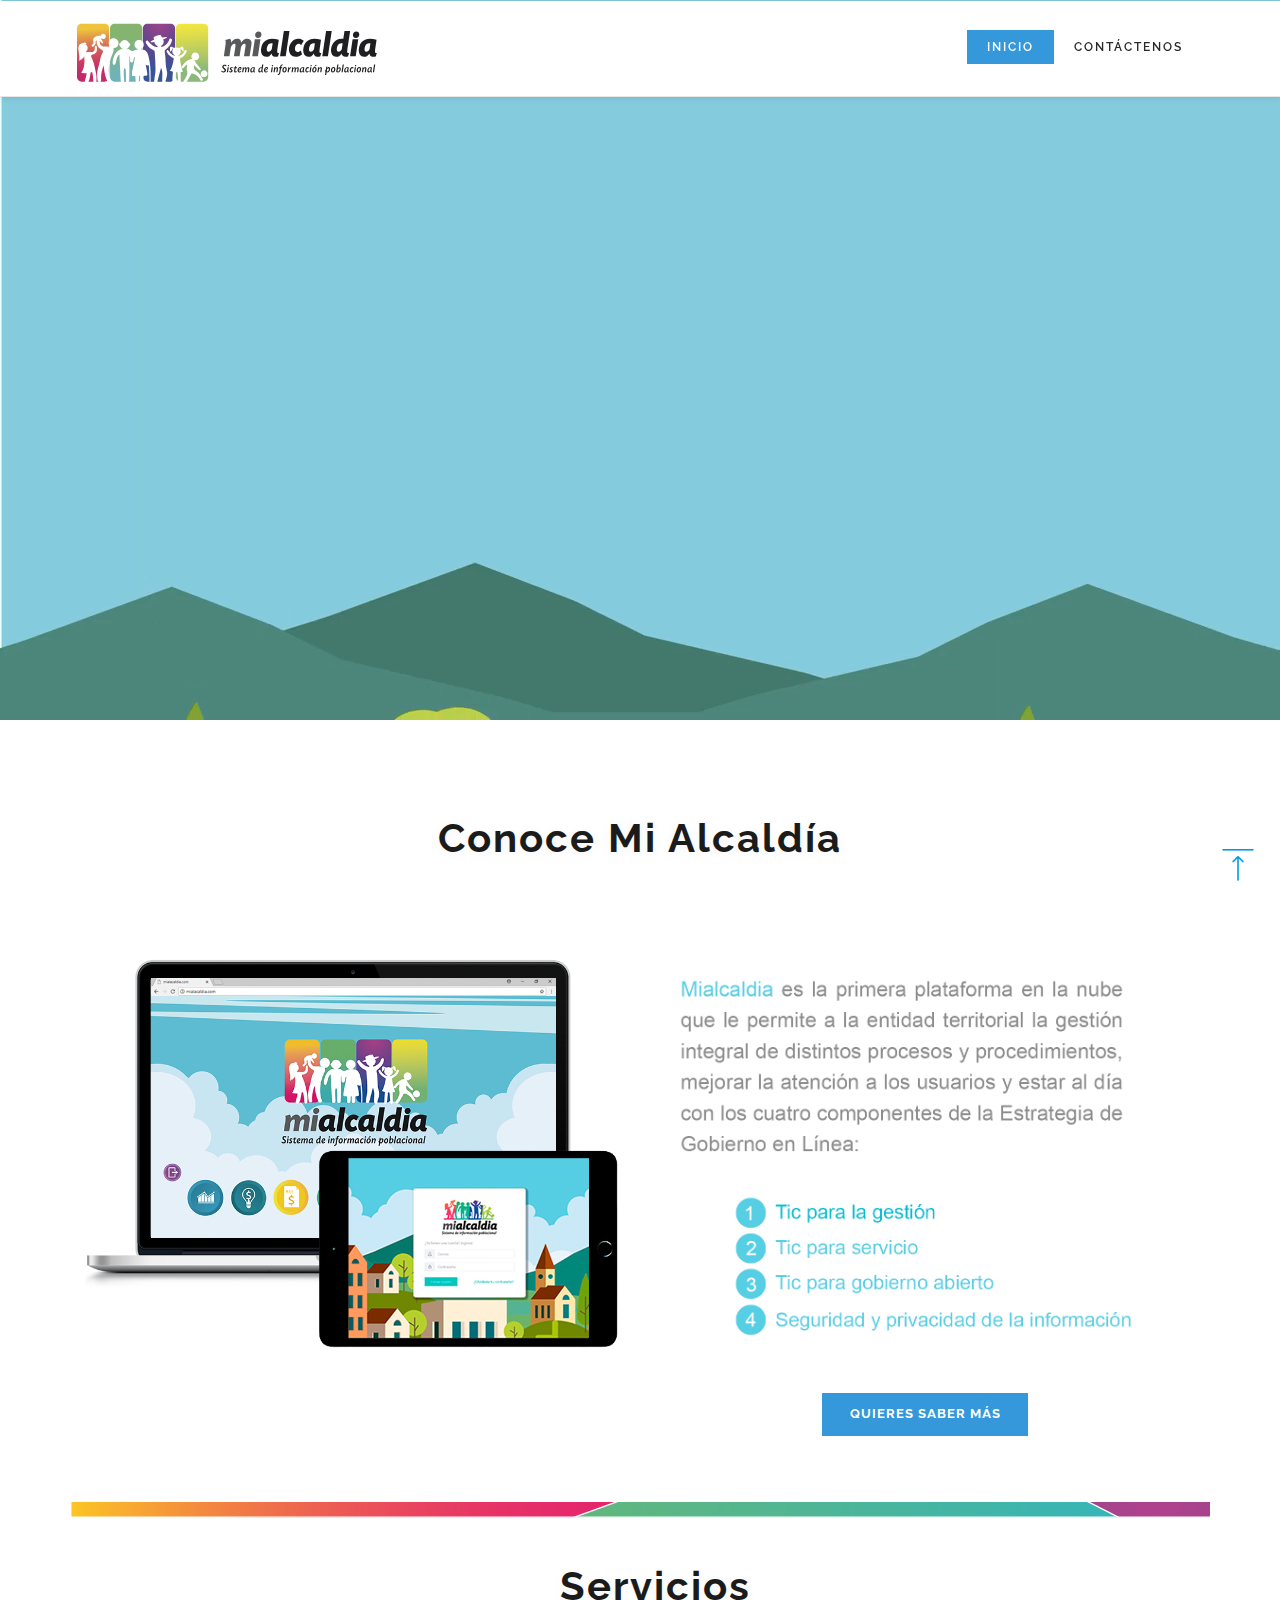
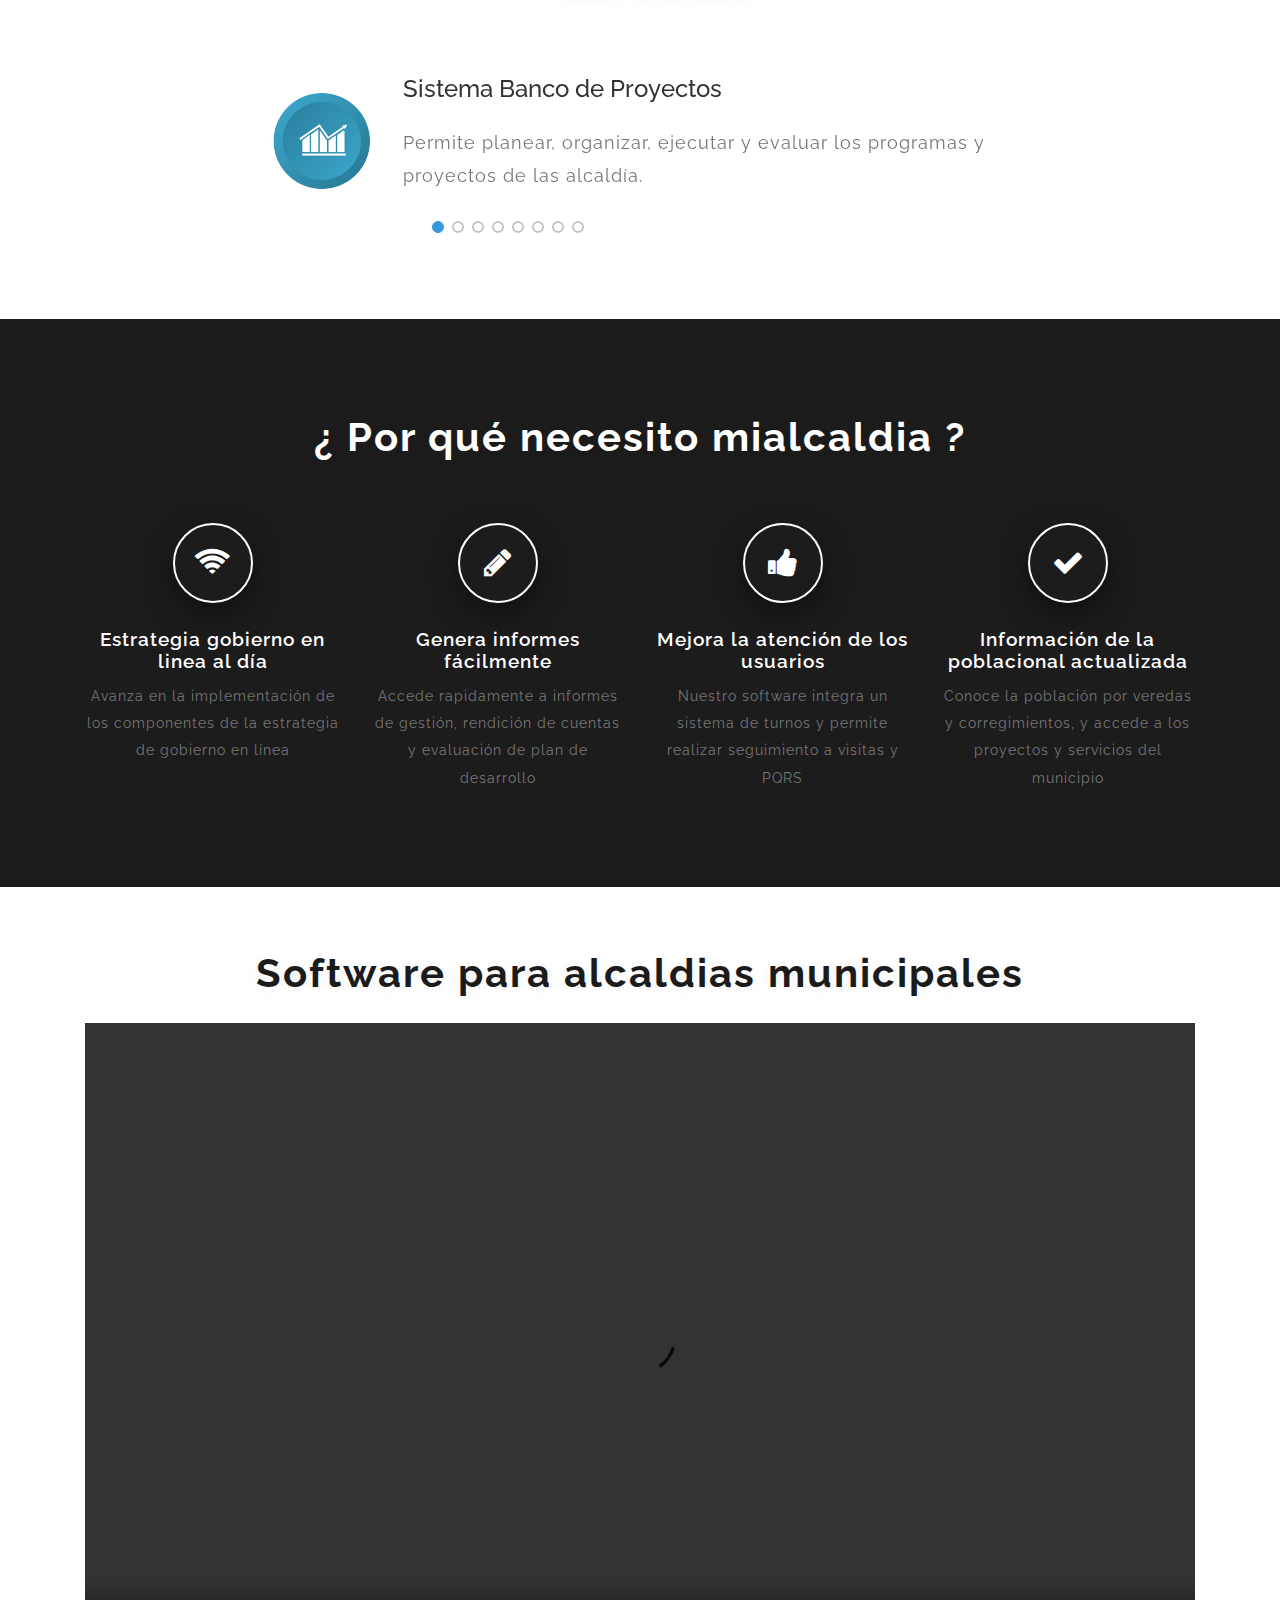
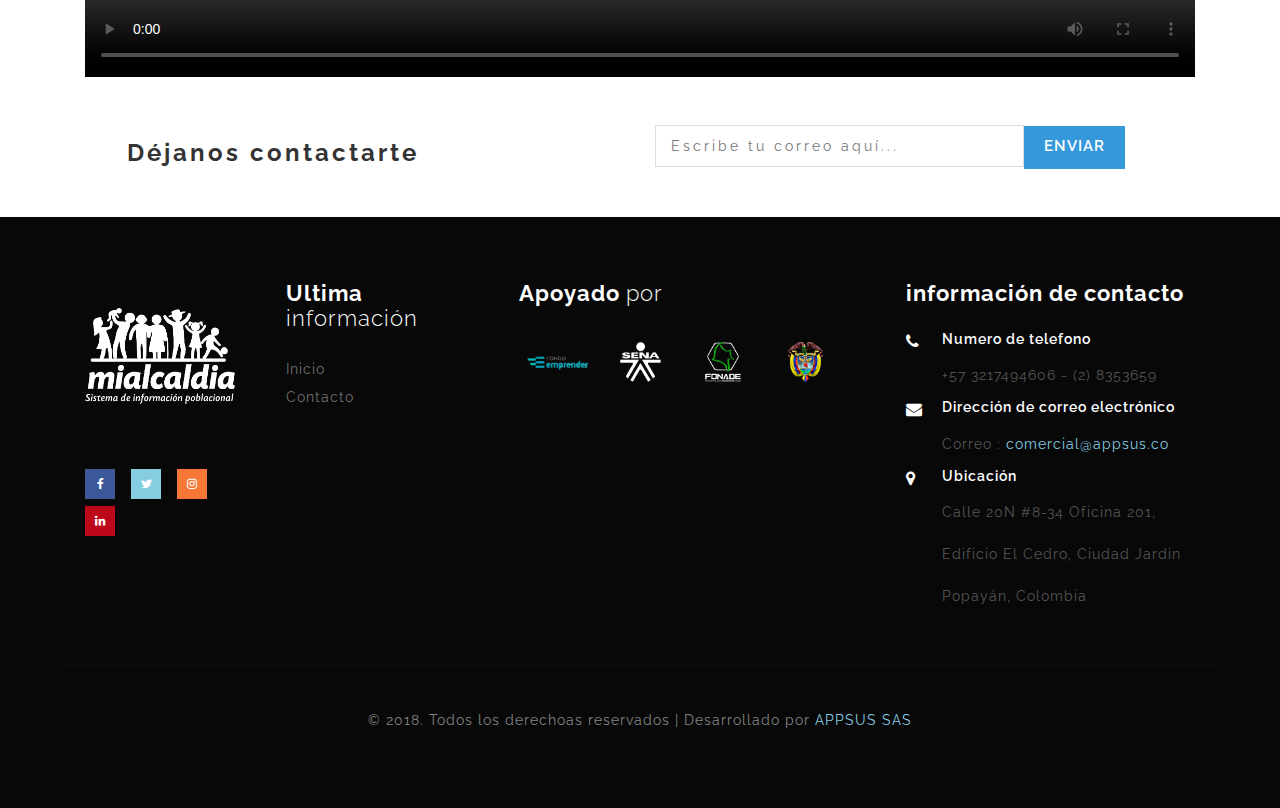
==== commit 6879b491: "Modificacion video principal, eliminacion de slider" ====
--- a/index.html
+++ b/index.html
@@ -67,97 +67,16 @@
 		</nav>
 	</div>
 
-	<!-- banner -->
-	<div id="myCarousel" class="carousel slide" data-ride="carousel">
-		<!-- Indicators -->
-		<ol class="carousel-indicators">
-			<li data-target="#myCarousel" data-slide-to="0" class="active"></li>
-			<li data-target="#myCarousel" data-slide-to="1" class=""></li>
-			<li data-target="#myCarousel" data-slide-to="2" class=""></li>
-			<li data-target="#myCarousel" data-slide-to="3" class=""></li>
-		</ol>
-		<div class="carousel-inner" role="listbox">
-			<div class="item active">
-				<div class="container">
-					<div class="carousel-caption">
-						<h3>Software ajustado a las necesidades del municipio</h3>
-						<p>Mayor eficacia, eficiencia y efectividad</p>
-						<div class="top-buttons">
-							<div class="bnr-button">
-								<a class="act" href="#conoce">Leer más</a>
-							</div>
-							<div class="bnr-button">
-								<a href="contact.html" class="two scroll ">Escríbenos</a>
-							</div>
-							<div class="clearfix"> </div>
-						</div>
-					</div>
-				</div>
-			</div>
-			<div class="item item2">
-				<div class="container">
-					<div class="carousel-caption">
-						<h3>Invierte en fortalecimiento institucional</h3>
-						<p>Simplifica procesos administrativos y operativos</p>
-						<div class="top-buttons">
-							<div class="bnr-button">
-								<a class="act" href="#conoce">Leer más</a>
-							</div>
-							<div class="bnr-button">
-								<a href="contact.html" class="two scroll ">Escríbenos</a>
-							</div>
-							<div class="clearfix"> </div>
-						</div>
-					</div>
-				</div>
-			</div>
-			<div class="item item3">
-				<div class="container">
-					<div class="carousel-caption">
-						<h3>La mejor solución para las alcaldias</h3>
-						<p>Toda la información en un solo lugar</p>
-						<div class="top-buttons">
-							<div class="bnr-button">
-								<a class="act" href="#conoce">Leer más</a>
-							</div>
-							<div class="bnr-button">
-								<a href="contact.html" class="two scroll ">Escríbenos</a>
-							</div>
-							<div class="clearfix"> </div>
-						</div>
-					</div>
-				</div>
-			</div>
-			<div class="item item4">
-				<div class="container">
-					<div class="carousel-caption">
-						<h3>Alcaldias siempre al día con los reportes</h3>
-						<p>Facilita la rendición de Cuentas y los reportes a los entes de control</p>
-						<div class="top-buttons">
-							<div class="bnr-button">
-								<a class="act" href="#conoce">Leer más</a>
-							</div>
-							<div class="bnr-button">
-								<a href="contact.html" class="two scroll ">Escríbenos</a>
-							</div>
-							<div class="clearfix"> </div>
-						</div>
-					</div>
-				</div>
-			</div>
-		</div>
-		<a class="left carousel-control" href="#myCarousel" role="button" data-slide="prev">
-			<span class="fa fa-chevron-left" aria-hidden="true"></span>
-			<span class="sr-only">Anterior</span>
-		</a>
-		<a class="right carousel-control" href="#myCarousel" role="button" data-slide="next">
-			<span class="fa fa-chevron-right" aria-hidden="true"></span>
-			<span class="sr-only">Siguiente</span>
-		</a>
-		<!-- The Modal -->
-	</div>
-
-	<!--//banner -->
+<!--video promocional-->
+
+<div class="contenedorvideo">
+	<video width="320" height="240" class="video2" autoplay loop muted>
+			<source src="./assets/video/mialcaldiaprincipal.mp4" type="video/mp4">
+	</video>
+</div>
+
+<!--video promocional-->
+
 	<!--/ab-->
 	<div class="banner_bottom" id="conoce">
 		<div class="container">
@@ -507,7 +426,7 @@
 								</div>
 								<div class="address-right">
 									<h6>Numero de telefono</h6>
-									<p>+57 3217494606 - (2) 838799</p>
+									<p>+57 3217494606 - (2) 8353659</p>
 								</div>
 								<div class="clearfix"> </div>
 							</div>
--- a/css/style.css
+++ b/css/style.css
@@ -519,7 +519,7 @@
     min-height: 300px;
 }
 .banner_inner_con2 {
-    background: url(../assets/img/banner/bannercontacto.png) no-repeat 0px 0px;
+    background: url(../assets/img/banner/contactenos8.png) no-repeat 0px 0px;
     background-size: cover;
     -webkit-background-size: cover;
     -o-background-size: cover;
@@ -2124,3 +2124,21 @@
     }
 }
 /*--//responsive--*/
+
+/* video promocional */
+.contenedorvideo{
+	position: relative;
+	height: 0px;
+	width: 100%;
+	padding-bottom: 56.25%;
+}
+
+.video2{
+	position: absolute;
+	top:0;
+	left:0px;
+	width: 100%;
+	height: 100%;
+}
+
+/* video promocional */